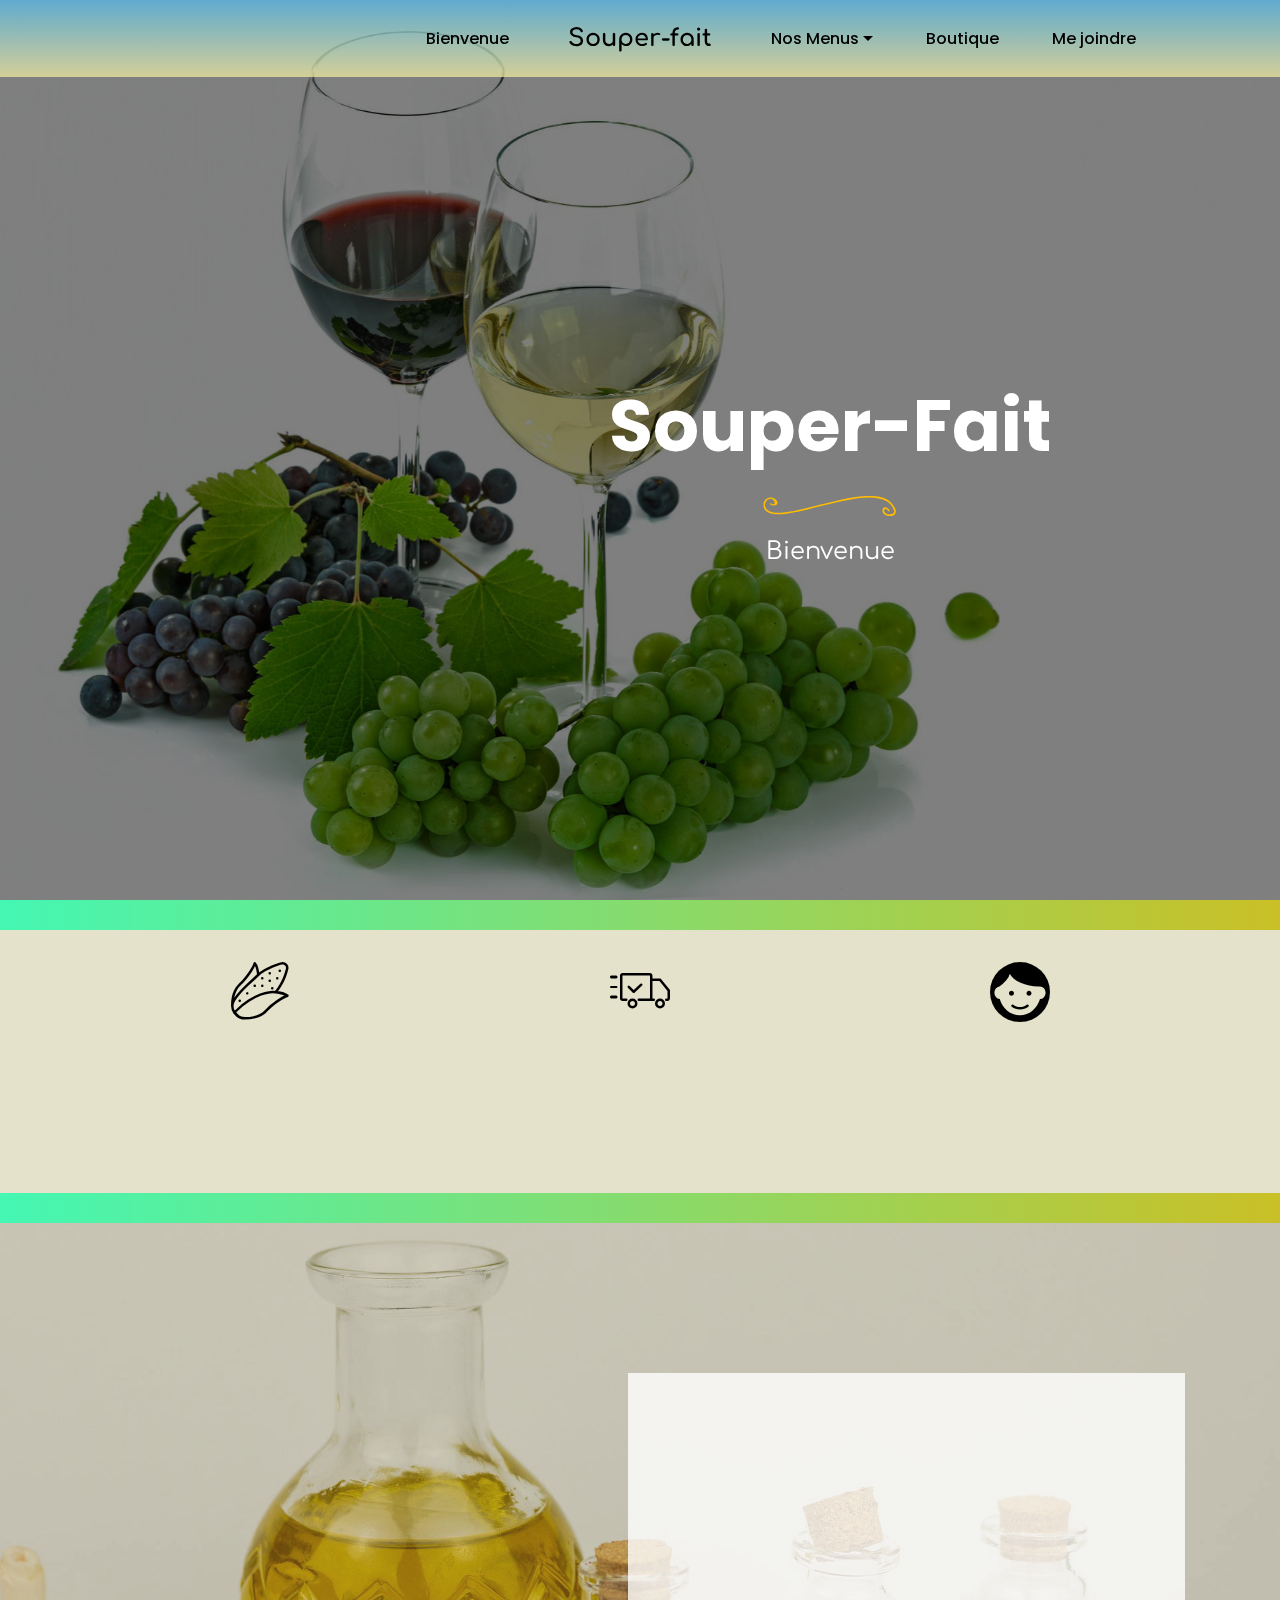
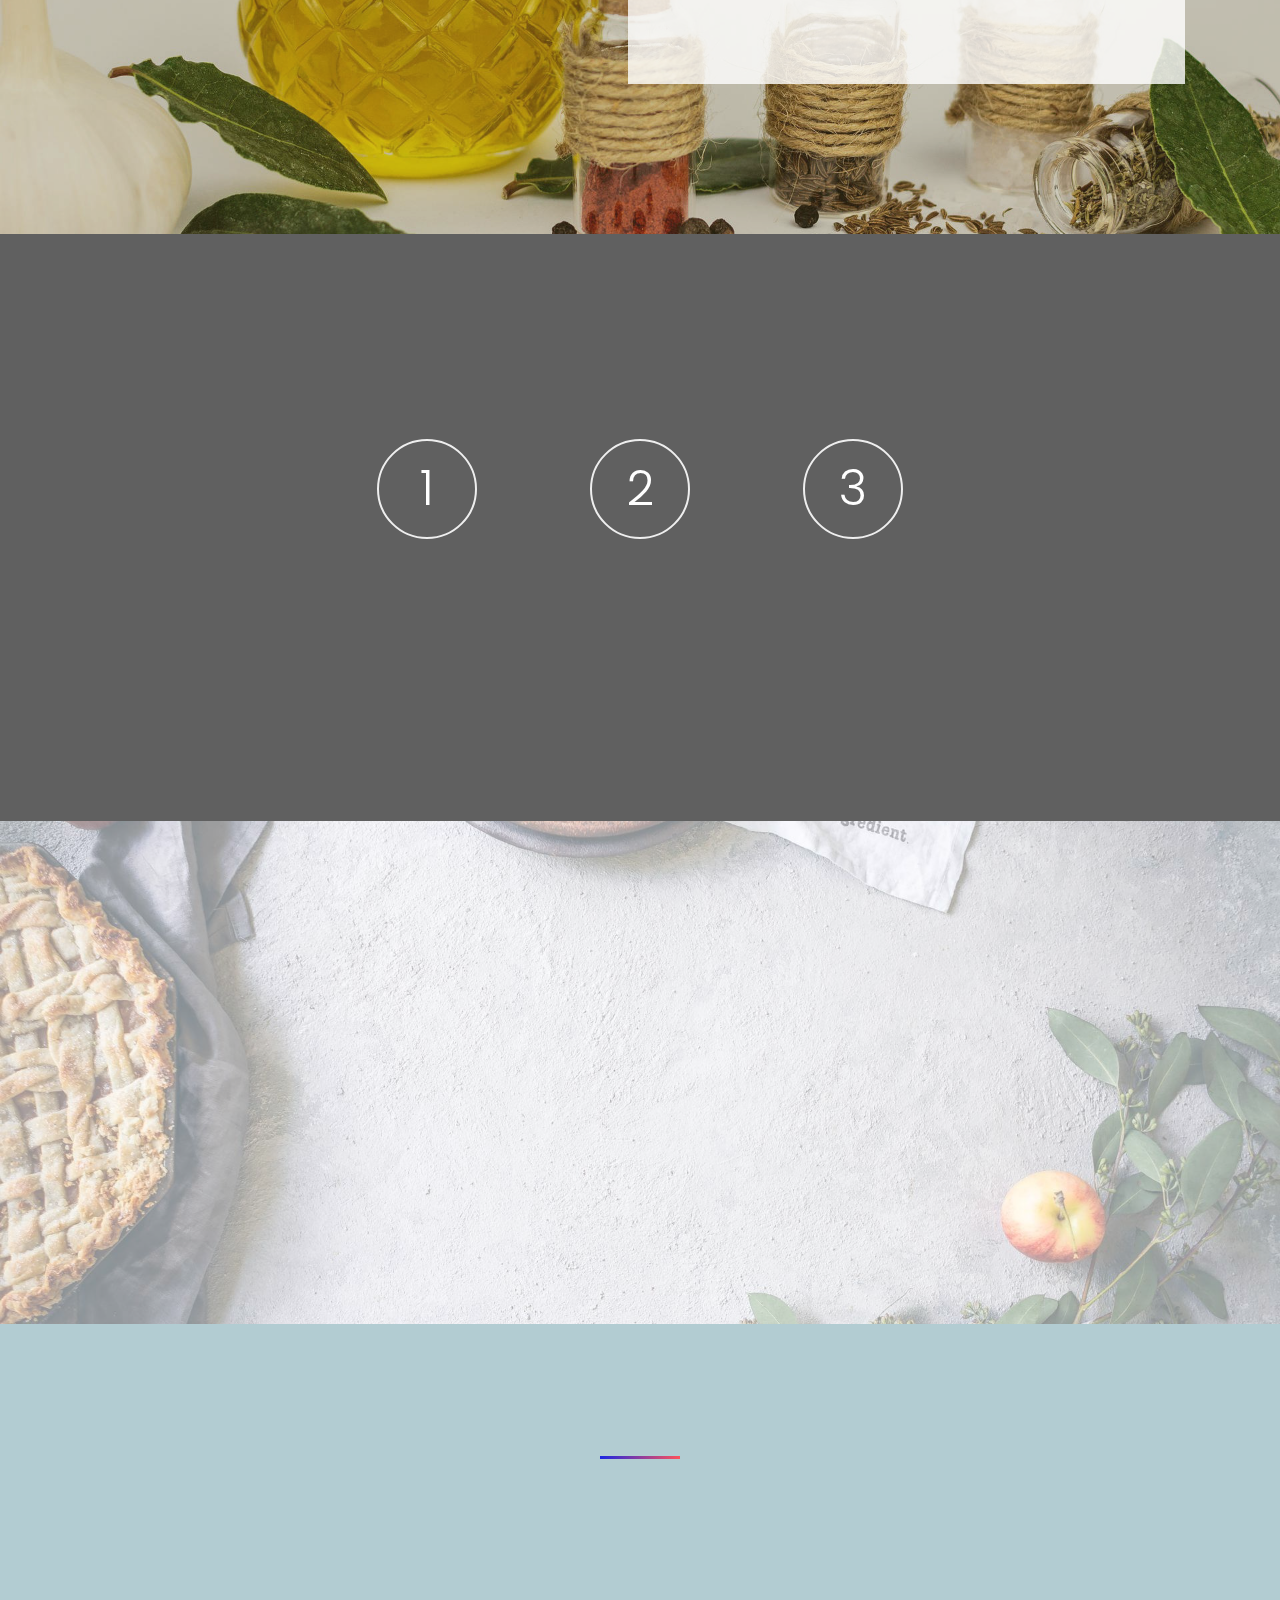
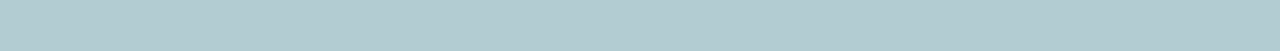
==== index.html @ 8069aaea "create github pages" ====
<!DOCTYPE html>
<html >
<head>
  <!-- Site made with Mobirise Website Builder v4.9.3, https://mobirise.com -->
  <meta charset="UTF-8">
  <meta http-equiv="X-UA-Compatible" content="IE=edge">
  <meta name="generator" content="Mobirise v4.9.3, mobirise.com">
  <meta name="viewport" content="width=device-width, initial-scale=1, minimum-scale=1">
  <link rel="shortcut icon" href="assets/images/mbr-216x144.jpg" type="image/x-icon">
  <meta name="description" content="">
  <title>Bienvenue</title>
  <link rel="stylesheet" href="assets/web/assets/mobirise-icons/mobirise-icons.css">
  <link rel="stylesheet" href="assets/bootstrap-material-design-font/css/material.css">
  <link rel="stylesheet" href="assets/icon54/style.css">
  <link rel="stylesheet" href="assets/soundcloud-plugin/style.css">
  <link rel="stylesheet" href="assets/bootstrap/css/bootstrap.min.css">
  <link rel="stylesheet" href="assets/bootstrap/css/bootstrap-grid.min.css">
  <link rel="stylesheet" href="assets/bootstrap/css/bootstrap-reboot.min.css">
  <link rel="stylesheet" href="assets/dropdown/css/style.css">
  <link rel="stylesheet" href="assets/socicon/css/styles.css">
  <link rel="stylesheet" href="assets/animatecss/animate.min.css">
  <link rel="stylesheet" href="assets/shopping-cart/minicart-theme.css">
  <link rel="stylesheet" href="assets/theme/css/style.css">
  <link rel="stylesheet" href="assets/mobirise/css/mbr-additional.css" type="text/css">
  
  
  
</head>
<body>
  <section class="menu popup-btn-cards cid-rhmNsy3rSv" once="menu" id="menu2-0">

    
    

    <nav class="navbar navbar-dropdown navbar-fixed-top navbar-expand-lg">
        <div class="mbr-overlay" style="opacity: 0.7;"></div>

      
      <div class="collapse navbar-collapse" id="navbarSupportedContent">
            
        <div class="left-menu">
          <ul class="navbar-nav nav-dropdown" data-app-modern-menu="true"><li class="nav-item">
                  <a class="nav-link link text-black display-4" href="index.html#header1-q">
                      Bienvenue</a>
              </li></ul>
        </div>

        <div class="brand-container">
          <div class="navbar-brand">
              
              <span class="navbar-caption-wrap"><a class="navbar-caption text-black display-5" href="https://mobirise.com">Souper-fait</a></span>
          </div>
        </div>

        <div class="right-menu">
          <ul class="navbar-nav nav-dropdown" data-app-modern-menu="true"><li class="nav-item dropdown open"><a class="nav-link link text-black dropdown-toggle display-4" href="page6.html#features15-1n" data-toggle="dropdown-submenu" aria-expanded="true">Nos Menus</a><div class="dropdown-menu"><a class="text-black dropdown-item display-4" href="page6.html#features15-1n">Menu de la semaine</a><a class="text-black dropdown-item display-4" href="page4.html#header9-23" aria-expanded="false">Boutique</a></div></li><li class="nav-item">
                <a class="nav-link link text-black display-4" href="page4.html#header9-23">
                    Boutique</a>
            </li>
            <li class="nav-item">
                <a class="nav-link link text-black display-4" href="mailto:wendy.venne@outlook.com">
                    Me joindre</a>
            </li></ul>
        </div>
      </div>

          <button class="navbar-toggler" type="button" data-toggle="collapse" data-target="#navbarSupportedContent" aria-controls="navbarNavAltMarkup" aria-expanded="false" aria-label="Toggle navigation">
            <div class="hamburger">
                <span></span>
                <span></span>
                <span></span>
                <span></span>
            </div>
          </button>
    </nav>
</section>

<section class="header1 cid-rhDJbeVRye mbr-fullscreen mbr-parallax-background" id="header1-q">

    

    <div class="mbr-overlay" style="opacity: 0.5; background-color: rgb(0, 0, 0);">
    </div>

    <div class="container">
        <div class="row">
            <div class="col-lg-8 col-md-10 ml-auto">
                    
                    <h1 class="mbr-section-title align-center mbr-bold mbr-fonts-style display-1">
                        <br>Souper-Fait</h1>
                    <div class="py-3 ornament align-center">
                        <svg xmlns="http://www.w3.org/2000/svg" viewBox="0 0 133 20" height="20" width="150" fill="#ffbc00">
                            <g><path d="M127.18,6.19C121-.05,109.94-.24,101.84.1,90.84.56,80,3.3,69.32,5.77c-8,1.86-16,3.63-24,5.72-9.21,2.41-18.6,4.72-28.14,5.19-4.1.2-8.48,0-12.16-2a6.6,6.6,0,0,1-2.7-9A5.46,5.46,0,0,1,7.07,2.77c4-.22,6.73,8.39-.08,4.58a.49.49,0,0,0-.49.84c4.88,3,10.8,0,5.4-4.91C7.6-.63.4,2.06,0,8-1,24,28.25,17,36.29,15.24,53.74,11.37,70.9,6.44,88.53,3.33c11.1-2,24.75-3.54,35.06,2.19a16,16,0,0,1,6.86,8.85c1.29,4.31-4.35,4.2-7,3.52-4.84-1.26-2.42-8,1.22-3,.61.83,2,0,1.4-.82-2.15-2.93-6.71-4.9-7.12.35s8.36,7.24,11.72,4.47C135,15.32,129.91,9,127.18,6.19Z"></path></g>
                        </svg>
                    </div>
                    <p class="mbr-text align-center pb-3 mbr-fonts-style display-5">
                       Bienvenue</p>
            </div>
        </div>
    </div>

    
</section>

<section class="mbr-section info1 cid-rhDXAIW4Sv" id="info1-w">

    

    

    <div class="container-fluid">
        <div class="media-container-row">
            <div class="title col-12 col-md-8">
                
                
                
            </div>
        </div>
    </div>
</section>

<section class="features7 cid-rhDJdiPBs1" id="features7-r">
    
    

    
    <div class="container">
        <div class="row justify-content-center">
            <div class="card p-3 col-sm-12 col-md-6 align-center col-lg-4">
                <div class="mx-4">
                    <div class="card-img pb-4">
                        <span class="mbr-iconfont icon54-v1-corn"></span>
                    </div>
                    <div class="card-box">
                        <h4 class="card-title mbr-fonts-style display-5">
                            CHOISISSEZ
                        </h4>
                        <p class="mbr-text mbr-fonts-style display-4">
                            Nous proposons différents plat. Choisissez celui qui vous plait et la date de livraison, et c’est parti!            
                        </p>
                    </div>
                </div>
            </div>

            <div class="card p-3 col-sm-12 col-md-6 align-center col-lg-4">
                <div class="mx-4">
                    <div class="card-img pb-4">
                        <span class="mbri-delivery mbr-iconfont"></span>
                    </div>
                    <div class="card-box">
                        <h4 class="card-title mbr-fonts-style display-5">
                            RECEVEZ
                        </h4>
                        <p class="mbr-text mbr-fonts-style display-7">
                           Nous vous livrons à domicile</p>
                    </div>
                </div>
            </div>

            <div class="card p-3 col-sm-12 col-md-6 align-center col-lg-4">
                <div class="mx-4">
                    <div class="card-img pb-4">
                        <span class="mbr-iconfont mdi-action-face-unlock"></span>
                    </div>
                    <div class="card-box">
                        <h4 class="card-title mbr-fonts-style display-5">
                            DÉGUSTEZ
                        </h4>
                        <p class="mbr-text mbr-fonts-style display-7">
                            Bonne appétie</p>
                    </div>
                </div>
            </div>

            

            

            
        </div>
    </div>
</section>

<section class="mbr-section info1 cid-rhDXvG4NIA" id="info1-t">

    

    

    <div class="container-fluid">
        <div class="media-container-row">
            <div class="title col-12 col-md-8">
                
                
                
            </div>
        </div>
    </div>
</section>

<section class="cid-rhDZ4qiJEJ" id="form2-11">

    

    <div class="mbr-overlay" style="opacity: 0.3; background-color: rgb(102, 88, 38);">
    </div>
    <div class="container-fluid text-center" data-stellar-background-ratio=".5">
      <div class="row">
        <div class="col-sm-12 col-md-12 col-lg-8 col-xl-7 my-col">
            <div class="form-container align-left">
              <h2 class="mbr-section-title mbr-fonts-style mbr-black display-2">Info Lettre</h2>
              <p class="mbr-text mbr-fonts-style pb-3 mbr-black display-7">
                  Lorem ipsum dolor sit amet, consectetur adipisicing elit.</p>
              <div class="media-container-column" data-form-type="formoid">
                  <div data-form-alert="" hidden="">Merci d'avoir rempli la demande</div>
                  <form class="form mbr-form" action="https://mobirise.com/" method="post" data-form-title="Mobirise Form"><input type="hidden" name="email" data-form-email="true" value="5vQhJA9oTPw17eI9S7VRVcy0OoAqpbyk9uQZIkOhWDDORq95zSBJ4nbM+NXxMGsXYO/D7e+rAFqAM3zHquA2nKL7hireBWQ/2WSa7AqAKyTLKrU0lv7JOBdtVuKOx2K4">
                      <div class="form-group">
                          <input type="email" class="form-control input-sm input-inverse special-form" name="email" required="" data-form-field="Email" placeholder="Courriel" id="email-form2-11">
                      </div>
                      <div class="mbr-section-btn input-group-btn"><button href="https://mobirise.com/" class="btn btn-info display-4" type="submit" role="button">S'abonner</button></div>
                  </form>
              </div>
            </div>
        </div>
      </div>
    </div>
</section>

<section class="features7 cid-rhmTX8zwAG mbr-parallax-background" id="features7-l">
    
    

    <div class="mbr-overlay" style="opacity: 0.7; background-color: rgb(35, 35, 35);">
    </div>
 <!--    <div mbr-class="{'container':cardsAmount<5,'container-fluid':cardsAmount>4}"> -->
    <div class="container-fluid">
        <h2 class="align-center mbr-fonts-style mbr-section-title display-2">
            À Propos</h2>
        
        <div class="row justify-content-center content-row pt-5">
            <div class="card p-3 col-md-6 col-lg-4 col-xl-2">
                <div class="card-img pb-5">
                    <div class="step">
                        <span class="mbr-fonts-style display-2">1</span>
                    </div>
                </div>
                <div class="card-box">
                    <h4 class="card-title mbr-fonts-style display-5">
                        Moi</h4>
                    <p class="mbr-text mbr-fonts-style display-7">
                        Lorem ipsum dolor sit amet, consectetur adipisicing elit.
                    </p>
                </div>
            </div>

            <div class="card p-3 col-md-6 col-lg-4 col-xl-2">
                <div class="card-img pb-5">
                    <div class="step">
                        <span class="mbr-fonts-style display-2">2</span>
                    </div>
                </div>
                <div class="card-box">
                    <h4 class="card-title mbr-fonts-style display-5">
                        Ma philosophie</h4>
                    <p class="mbr-text mbr-fonts-style display-7">
                        Lorem ipsum dolor sit amet, consectetur adipisicing elit.
                    </p>
                </div>
            </div>

            <div class="card p-3 col-md-6 col-lg-4 col-xl-2">
                <div class="card-img pb-5">
                    <div class="step">
                        <span class="mbr-fonts-style display-2">3</span>
                    </div>
                </div>
                <div class="card-box">
                    <h4 class="card-title mbr-fonts-style display-5">
                       Mes produits</h4>
                    <p class="mbr-text mbr-fonts-style display-7">
                        Lorem ipsum dolor sit amet, consectetur adipisicing elit.
                    </p>
                </div>
            </div>

            

            

            

        </div>
    </div>
</section>

<section class="cid-rhEjWlqjTv" id="footer2-17">

    

    <div class="mbr-overlay" style="opacity: 0.5; background-color: rgb(255, 255, 255);"></div>

    <div class="container">
        <div class="row content justify-content-center mbr-black">
            <div class="col-12 col-md-6 col-lg-4 first-column pb-3">
                <div class="address">
                    <h3 class="address-title mbr-fonts-style pb-2 display-5">
                        Address
                    </h3>
                    <p class="address-block mbr-fonts-style pb-3 display-7">
                        1234 rue du Gourmet<br>
                        Montréal AA 99999
                    </p>
                </div>
                <div class="contacts">
                    <h3 class="contacts-title mbr-fonts-style pb-2 display-5">
                        Contacts
                    </h3>
                    <p class="contacts-block mbr-fonts-style pb-3 display-7">
                        Courriel: info@souperfait.com<br>Téléphone: +1 (0) 000 0000 001<br><br></p>
                </div>
                <div class="social-list align-left">
                    <h3 class="follow-title mbr-fonts-style pb-2 display-5">
                        Nous suivres</h3>
                    <div class="soc-item">
                        <a href="https://twitter.com/mobirise" target="_blank">
                            <span class="socicon-twitter socicon mbr-iconfont mbr-iconfont-social"></span>
                        </a>
                    </div>
                    <div class="soc-item">
                        <a href="https://www.facebook.com/pages/Mobirise/1616226671953247" target="_blank">
                            <span class="socicon-facebook socicon mbr-iconfont mbr-iconfont-social"></span>
                        </a>
                    </div>
                    
                    
                    
                    
                </div>
            </div>
            <div class="form-block col-sm-12 col-md-5 col-lg-4">
                <h3 class="form-title pb-3 mbr-fonts-style display-5">
                    Contatez nous</h3>
                <div class="form-1" data-form-type="formoid">
                    <div data-form-alert="" hidden="">Merci d'avoir rempli notre formulaire</div>
                    <form class="mbr-form" action="https://mobirise.com/" method="post" data-form-title="My Mobirise Form"><input type="hidden" name="email" data-form-email="true" value="W4vhUaD+Qjo0xdTZvtcGi5gW75VaYR0gA70c6TWBU90AfQO3Cboe0yrRUzbn7Koq/vr4tOwEiBpOgsZvewAfKjmyUeii4dRdA2hxOpPJM4YIfyYHaMInE++Ccw1ccQcE">
                        <div class="input-wrap" data-for="name">
                            <input type="text" class="field display-7" name="name" placeholder="Nom" data-form-field="Name" required="" id="name-footer2-17">
                        </div>
                        <div class="input-wrap" data-for="email">
                            <input type="text" class="field display-7" name="email" placeholder="Courriel" data-form-field="E-mail" required="" id="email-footer2-17">
                        </div>
                        <div class="input-wrap" data-for="phone">
                            <input type="text" class="field display-7" name="phone" placeholder="Téléphone" data-form-field="Phone" id="phone-footer2-17">
                        </div>
                        <div class="form-group pb-2" data-for="message">
                            <textarea type="text" class="form-control display-7" name="message" placeholder="Message" rows="1" data-form-field="Message" id="message-footer2-17"></textarea>
                        </div>
                        <div class="btn-row">
                            <span class="input-group-btn"><button href="https://mobirise.com/" type="submit" class="btn btn-form btn-black-outline display-4">Envoyer</button></span>
                        </div>
                    </form>
                </div>
            </div>
        </div>
    </div>
</section>

<section class="cid-rhmNNA9vMD" id="info4-a">

    

    
    <div class="container-fluid">
        <div class="row justify-content-center">
            <div class="col-12 col-md-12">
                <h2 class="align-center mbr-fonts-style mbr-section-title display-2">
                    Payment accepté</h2>
                <div class="underline align-center">
                    <div class="line"></div>
                </div>
                
            </div>

            <div class="row justify-content-center col-12 col-md-12 col-lg-10 col-xl-8 pt-5">
                <ul class="list-inline align-center">
                    <li class="list-inline-item">
                        <img src="assets/images/visa.png" alt="Visa">
                    </li>
                    <li class="list-inline-item">
                        <img src="assets/images/master-card.png" alt="Master Card">
                    </li>
                    
                    <li class="list-inline-item">
                        <img src="assets/images/paypal.png" alt="Pay Pal" title="">
                    </li>
                    
                    
                    
                    
                    
                    
                    
                    
                    

                </ul>
            </div>
        </div>
    </div>
</section>


  <script src="assets/web/assets/jquery/jquery.min.js"></script>
  <script src="assets/popper/popper.min.js"></script>
  <script src="assets/bootstrap/js/bootstrap.min.js"></script>
  <script src="assets/dropdown/js/script.min.js"></script>
  <script src="assets/viewportchecker/jquery.viewportchecker.js"></script>
  <script src="assets/parallax/jarallax.min.js"></script>
  <script src="assets/smoothscroll/smooth-scroll.js"></script>
  <script src="assets/touchswipe/jquery.touch-swipe.min.js"></script>
        <script src="assets/theme/js/script.js"></script>
  <script src="assets/formoid/formoid.min.js"></script>
  
  
  <input name="animation" type="hidden">
  </body>
</html>
---- assets/web/assets/mobirise-icons/mobirise-icons.css ----
@font-face {
  font-family: 'MobiriseIcons';
  src:  url('mobirise-icons.eot?spat4u');
  src:  url('mobirise-icons.eot?spat4u#iefix') format('embedded-opentype'),
    url('mobirise-icons.ttf?spat4u') format('truetype'),
    url('mobirise-icons.woff?spat4u') format('woff'),
    url('mobirise-icons.svg?spat4u#MobiriseIcons') format('svg');
  font-weight: normal;
  font-style: normal;
}

[class^="mbri-"], [class*=" mbri-"] {
  /* use !important to prevent issues with browser extensions that change fonts */
  font-family: MobiriseIcons !important;
  speak: none;
  font-style: normal;
  font-weight: normal;
  font-variant: normal;
  text-transform: none;
  line-height: 1;

  /* Better Font Rendering =========== */
  -webkit-font-smoothing: antialiased;
  -moz-osx-font-smoothing: grayscale;
}

.mbri-add-submenu:before {
  content: "\e900";
}
.mbri-alert:before {
  content: "\e901";
}
.mbri-align-center:before {
  content: "\e902";
}
.mbri-align-justify:before {
  content: "\e903";
}
.mbri-align-left:before {
  content: "\e904";
}
.mbri-align-right:before {
  content: "\e905";
}
.mbri-android:before {
  content: "\e906";
}
.mbri-apple:before {
  content: "\e907";
}
.mbri-arrow-down:before {
  content: "\e908";
}
.mbri-arrow-next:before {
  content: "\e909";
}
.mbri-arrow-prev:before {
  content: "\e90a";
}
.mbri-arrow-up:before {
  content: "\e90b";
}
.mbri-bold:before {
  content: "\e90c";
}
.mbri-bookmark:before {
  content: "\e90d";
}
.mbri-bootstrap:before {
  content: "\e90e";
}
.mbri-briefcase:before {
  content: "\e90f";
}
.mbri-browse:before {
  content: "\e910";
}
.mbri-bulleted-list:before {
  content: "\e911";
}
.mbri-calendar:before {
  content: "\e912";
}
.mbri-camera:before {
  content: "\e913";
}
.mbri-cart-add:before {
  content: "\e914";
}
.mbri-cart-full:before {
  content: "\e915";
}
.mbri-cash:before {
  content: "\e916";
}
.mbri-change-style:before {
  content: "\e917";
}
.mbri-chat:before {
  content: "\e918";
}
.mbri-clock:before {
  content: "\e919";
}
.mbri-close:before {
  content: "\e91a";
}
.mbri-cloud:before {
  content: "\e91b";
}
.mbri-code:before {
  content: "\e91c";
}
.mbri-contact-form:before {
  content: "\e91d";
}
.mbri-credit-card:before {
  content: "\e91e";
}
.mbri-cursor-click:before {
  content: "\e91f";
}
.mbri-cust-feedback:before {
  content: "\e920";
}
.mbri-database:before {
  content: "\e921";
}
.mbri-delivery:before {
  content: "\e922";
}
.mbri-desktop:before {
  content: "\e923";
}
.mbri-devices:before {
  content: "\e924";
}
.mbri-down:before {
  content: "\e925";
}
.mbri-download:before {
  content: "\e989";
}
.mbri-drag-n-drop:before {
  content: "\e927";
}
.mbri-drag-n-drop2:before {
  content: "\e928";
}
.mbri-edit:before {
  content: "\e929";
}
.mbri-edit2:before {
  content: "\e92a";
}
.mbri-error:before {
  content: "\e92b";
}
.mbri-extension:before {
  content: "\e92c";
}
.mbri-features:before {
  content: "\e92d";
}
.mbri-file:before {
  content: "\e92e";
}
.mbri-flag:before {
  content: "\e92f";
}
.mbri-folder:before {
  content: "\e930";
}
.mbri-gift:before {
  content: "\e931";
}
.mbri-github:before {
  content: "\e932";
}
.mbri-globe:before {
  content: "\e933";
}
.mbri-globe-2:before {
  content: "\e934";
}
.mbri-growing-chart:before {
  content: "\e935";
}
.mbri-hearth:before {
  content: "\e936";
}
.mbri-help:before {
  content: "\e937";
}
.mbri-home:before {
  content: "\e938";
}
.mbri-hot-cup:before {
  content: "\e939";
}
.mbri-idea:before {
  content: "\e93a";
}
.mbri-image-gallery:before {
  content: "\e93b";
}
.mbri-image-slider:before {
  content: "\e93c";
}
.mbri-info:before {
  content: "\e93d";
}
.mbri-italic:before {
  content: "\e93e";
}
.mbri-key:before {
  content: "\e93f";
}
.mbri-laptop:before {
  content: "\e940";
}
.mbri-layers:before {
  content: "\e941";
}
.mbri-left-right:before {
  content: "\e942";
}
.mbri-left:before {
  content: "\e943";
}
.mbri-letter:before {
  content: "\e944";
}
.mbri-like:before {
  content: "\e945";
}
.mbri-link:before {
  content: "\e946";
}
.mbri-lock:before {
  content: "\e947";
}
.mbri-login:before {
  content: "\e948";
}
.mbri-logout:before {
  content: "\e949";
}
.mbri-magic-stick:before {
  content: "\e94a";
}
.mbri-map-pin:before {
  content: "\e94b";
}
.mbri-menu:before {
  content: "\e94c";
}
.mbri-mobile:before {
  content: "\e94d";
}
.mbri-mobile2:before {
  content: "\e94e";
}
.mbri-mobirise:before {
  content: "\e94f";
}
.mbri-more-horizontal:before {
  content: "\e950";
}
.mbri-more-vertical:before {
  content: "\e951";
}
.mbri-music:before {
  content: "\e952";
}
.mbri-new-file:before {
  content: "\e953";
}
.mbri-numbered-list:before {
  content: "\e954";
}
.mbri-opened-folder:before {
  content: "\e955";
}
.mbri-pages:before {
  content: "\e956";
}
.mbri-paper-plane:before {
  content: "\e957";
}
.mbri-paperclip:before {
  content: "\e958";
}
.mbri-photo:before {
  content: "\e959";
}
.mbri-photos:before {
  content: "\e95a";
}
.mbri-pin:before {
  content: "\e95b";
}
.mbri-play:before {
  content: "\e95c";
}
.mbri-plus:before {
  content: "\e95d";
}
.mbri-preview:before {
  content: "\e95e";
}
.mbri-print:before {
  content: "\e95f";
}
.mbri-protect:before {
  content: "\e960";
}
.mbri-question:before {
  content: "\e961";
}
.mbri-quote-left:before {
  content: "\e962";
}
.mbri-quote-right:before {
  content: "\e963";
}
.mbri-refresh:before {
  content: "\e964";
}
.mbri-responsive:before {
  content: "\e965";
}
.mbri-right:before {
  content: "\e966";
}
.mbri-rocket:before {
  content: "\e967";
}
.mbri-sad-face:before {
  content: "\e968";
}
.mbri-sale:before {
  content: "\e969";
}
.mbri-save:before {
  content: "\e96a";
}
.mbri-search:before {
  content: "\e96b";
}
.mbri-setting:before {
  content: "\e96c";
}
.mbri-setting2:before {
  content: "\e96d";
}
.mbri-setting3:before {
  content: "\e96e";
}
.mbri-share:before {
  content: "\e96f";
}
.mbri-shopping-bag:before {
  content: "\e970";
}
.mbri-shopping-basket:before {
  content: "\e971";
}
.mbri-shopping-cart:before {
  content: "\e972";
}
.mbri-sites:before {
  content: "\e973";
}
.mbri-smile-face:before {
  content: "\e974";
}
.mbri-speed:before {
  content: "\e975";
}
.mbri-star:before {
  content: "\e976";
}
.mbri-success:before {
  content: "\e977";
}
.mbri-sun:before {
  content: "\e978";
}
.mbri-sun2:before {
  content: "\e979";
}
.mbri-tablet:before {
  content: "\e97a";
}
.mbri-tablet-vertical:before {
  content: "\e97b";
}
.mbri-target:before {
  content: "\e97c";
}
.mbri-timer:before {
  content: "\e97d";
}
.mbri-to-ftp:before {
  content: "\e97e";
}
.mbri-to-local-drive:before {
  content: "\e97f";
}
.mbri-touch-swipe:before {
  content: "\e980";
}
.mbri-touch:before {
  content: "\e981";
}
.mbri-trash:before {
  content: "\e982";
}
.mbri-underline:before {
  content: "\e983";
}
.mbri-unlink:before {
  content: "\e984";
}
.mbri-unlock:before {
  content: "\e985";
}
.mbri-up-down:before {
  content: "\e986";
}
.mbri-up:before {
  content: "\e987";
}
.mbri-update:before {
  content: "\e988";
}
.mbri-upload:before {
 content: "\e926"; 
}
.mbri-user:before {
  content: "\e98a";
}
.mbri-user2:before {
  content: "\e98b";
}
.mbri-users:before {
  content: "\e98c";
}
.mbri-video:before {
  content: "\e98d";
}
.mbri-video-play:before {
  content: "\e98e";
}
.mbri-watch:before {
  content: "\e98f";
}
.mbri-website-theme:before {
  content: "\e990";
}
.mbri-wifi:before {
  content: "\e991";
}
.mbri-windows:before {
  content: "\e992";
}
.mbri-zoom-out:before {
  content: "\e993";
}
.mbri-redo:before {
  content: "\e994";
}
.mbri-undo:before {
  content: "\e995";
}
---- assets/bootstrap-material-design-font/css/material.css ----
@font-face {
  font-family: 'Material-Design-Icons';
  src: url('../fonts/Material-Design-Icons.eot?3ocs8m');
  src: url('../fonts/Material-Design-Icons.eot?#iefix3ocs8m') format('embedded-opentype'), url('../fonts/Material-Design-Icons.woff?3ocs8m') format('woff'), url('../fonts/Material-Design-Icons.ttf?3ocs8m') format('truetype'), url('../fonts/Material-Design-Icons.svg?3ocs8m#Material-Design-Icons') format('svg');
  font-weight: normal;
  font-style: normal;
}
[class^="mdi-"],
[class*="mdi-"] {
  speak: none;
  display: inline-block;
  font-style: normal;
  font-variant:normal;
  font-weight:normal;
/*  font-size:24px;*/
  line-height:1;
  font-family:'Material-Design-Icons' !important;
  text-rendering: auto;
  
  -webkit-font-smoothing: antialiased;
  -moz-osx-font-smoothing: grayscale;
  -webkit-transform: translate(0, 0);
      -ms-transform: translate(0, 0);
          transform: translate(0, 0);
}
[class^="mdi-"]:before,
[class*="mdi-"]:before {
  display: inline-block;
  speak: none;
  text-decoration: inherit;
}
[class^="mdi-"].pull-left,
[class*="mdi-"].pull-left {
  margin-right: .3em;
}
[class^="mdi-"].pull-right,
[class*="mdi-"].pull-right {
  margin-left: .3em;
}
[class^="mdi-"].mdi-lg:before,
[class*="mdi-"].mdi-lg:before,
[class^="mdi-"].mdi-lg:after,
[class*="mdi-"].mdi-lg:after {
  font-size: 1.33333333em;
  line-height: 0.75em;
  vertical-align: -15%;
}
[class^="mdi-"].mdi-2x:before,
[class*="mdi-"].mdi-2x:before,
[class^="mdi-"].mdi-2x:after,
[class*="mdi-"].mdi-2x:after {
  font-size: 2em;
}
[class^="mdi-"].mdi-3x:before,
[class*="mdi-"].mdi-3x:before,
[class^="mdi-"].mdi-3x:after,
[class*="mdi-"].mdi-3x:after {
  font-size: 3em;
}
[class^="mdi-"].mdi-4x:before,
[class*="mdi-"].mdi-4x:before,
[class^="mdi-"].mdi-4x:after,
[class*="mdi-"].mdi-4x:after {
  font-size: 4em;
}
[class^="mdi-"].mdi-5x:before,
[class*="mdi-"].mdi-5x:before,
[class^="mdi-"].mdi-5x:after,
[class*="mdi-"].mdi-5x:after {
  font-size: 5em;
}
[class^="mdi-device-signal-cellular-"]:after,
[class^="mdi-device-battery-"]:after,
[class^="mdi-device-battery-charging-"]:after,
[class^="mdi-device-signal-cellular-connected-no-internet-"]:after,
[class^="mdi-device-signal-wifi-"]:after,
[class^="mdi-device-signal-wifi-statusbar-not-connected"]:after,
.mdi-device-network-wifi:after {
  opacity: .3;
  position: absolute;
  left: 0;
  top: 0;
  z-index: 1;
  display: inline-block;
  speak: none;
  text-decoration: inherit;
}
[class^="mdi-device-signal-cellular-"]:after {
  content: "\e758";
}
[class^="mdi-device-battery-"]:after {
  content: "\e735";
}
[class^="mdi-device-battery-charging-"]:after {
  content: "\e733";
}
[class^="mdi-device-signal-cellular-connected-no-internet-"]:after {
  content: "\e75d";
}
[class^="mdi-device-signal-wifi-"]:after,
.mdi-device-network-wifi:after {
  content: "\e765";
}
[class^="mdi-device-signal-wifi-statusbasr-not-connected"]:after {
  content: "\e8f7";
}
.mdi-device-signal-cellular-off:after,
.mdi-device-signal-cellular-null:after,
.mdi-device-signal-cellular-no-sim:after,
.mdi-device-signal-wifi-off:after,
.mdi-device-signal-wifi-4-bar:after,
.mdi-device-signal-cellular-4-bar:after,
.mdi-device-battery-alert:after,
.mdi-device-signal-cellular-connected-no-internet-4-bar:after,
.mdi-device-battery-std:after,
.mdi-device-battery-full .mdi-device-battery-unknown:after {
  content: "";
}
.mdi-fw {
  width: 1.28571429em;
  text-align: center;
}
.mdi-ul {
  padding-left: 0;
  margin-left: 2.14285714em;
  list-style-type: none;
}
.mdi-ul > li {
  position: relative;
}
.mdi-li {
  position: absolute;
  left: -2.14285714em;
  width: 2.14285714em;
  top: 0.14285714em;
  text-align: center;
}
.mdi-li.mdi-lg {
  left: -1.85714286em;
}
.mdi-border {
  padding: .2em .25em .15em;
  border: solid 0.08em #eeeeee;
  border-radius: .1em;
}
.mdi-spin {
  -webkit-animation: mdi-spin 2s infinite linear;
  animation: mdi-spin 2s infinite linear;
  -webkit-transform-origin: 50% 50%;
  -ms-transform-origin: 50% 50%;
      transform-origin: 50% 50%;
}
.mdi-pulse {
  -webkit-animation: mdi-spin 1s steps(8) infinite;
  animation: mdi-spin 1s steps(8) infinite;
  -webkit-transform-origin: 50% 50%;
  -ms-transform-origin: 50% 50%;
      transform-origin: 50% 50%;
}
@-webkit-keyframes mdi-spin {
  0% {
    -webkit-transform: rotate(0deg);
    transform: rotate(0deg);
  }
  100% {
    -webkit-transform: rotate(359deg);
    transform: rotate(359deg);
  }
}
@keyframes mdi-spin {
  0% {
    -webkit-transform: rotate(0deg);
    transform: rotate(0deg);
  }
  100% {
    -webkit-transform: rotate(359deg);
    transform: rotate(359deg);
  }
}
.mdi-rotate-90 {
  filter: progid:DXImageTransform.Microsoft.BasicImage(rotation=1);
  -webkit-transform: rotate(90deg);
  -ms-transform: rotate(90deg);
  transform: rotate(90deg);
}
.mdi-rotate-180 {
  filter: progid:DXImageTransform.Microsoft.BasicImage(rotation=2);
  -webkit-transform: rotate(180deg);
  -ms-transform: rotate(180deg);
  transform: rotate(180deg);
}
.mdi-rotate-270 {
  filter: progid:DXImageTransform.Microsoft.BasicImage(rotation=3);
  -webkit-transform: rotate(270deg);
  -ms-transform: rotate(270deg);
  transform: rotate(270deg);
}
.mdi-flip-horizontal {
  filter: progid:DXImageTransform.Microsoft.BasicImage(rotation=0, mirror=1);
  -webkit-transform: scale(-1, 1);
  -ms-transform: scale(-1, 1);
  transform: scale(-1, 1);
}
.mdi-flip-vertical {
  filter: progid:DXImageTransform.Microsoft.BasicImage(rotation=2, mirror=1);
  -webkit-transform: scale(1, -1);
  -ms-transform: scale(1, -1);
  transform: scale(1, -1);
}
:root .mdi-rotate-90,
:root .mdi-rotate-180,
:root .mdi-rotate-270,
:root .mdi-flip-horizontal,
:root .mdi-flip-vertical {
  -webkit-filter: none;
          filter: none;
}
.mdi-stack {
  position: relative;
  display: inline-block;
  width: 2em;
  height: 2em;
  line-height: 2em;
  vertical-align: middle;
}
.mdi-stack-1x,
.mdi-stack-2x {
  position: absolute;
  left: 0;
  width: 100%;
  text-align: center;
}
.mdi-stack-1x {
  line-height: inherit;
}
.mdi-stack-2x {
  font-size: 2em;
}
.mdi-inverse {
  color: #ffffff;
}
/* Start Icons */
.mdi-action-3d-rotation:before {
  content: "\e600";
}
.mdi-action-accessibility:before {
  content: "\e601";
}
.mdi-action-account-balance-wallet:before {
  content: "\e602";
}
.mdi-action-account-balance:before {
  content: "\e603";
}
.mdi-action-account-box:before {
  content: "\e604";
}
.mdi-action-account-child:before {
  content: "\e605";
}
.mdi-action-account-circle:before {
  content: "\e606";
}
.mdi-action-add-shopping-cart:before {
  content: "\e607";
}
.mdi-action-alarm-add:before {
  content: "\e608";
}
.mdi-action-alarm-off:before {
  content: "\e609";
}
.mdi-action-alarm-on:before {
  content: "\e60a";
}
.mdi-action-alarm:before {
  content: "\e60b";
}
.mdi-action-android:before {
  content: "\e60c";
}
.mdi-action-announcement:before {
  content: "\e60d";
}
.mdi-action-aspect-ratio:before {
  content: "\e60e";
}
.mdi-action-assessment:before {
  content: "\e60f";
}
.mdi-action-assignment-ind:before {
  content: "\e610";
}
.mdi-action-assignment-late:before {
  content: "\e611";
}
.mdi-action-assignment-return:before {
  content: "\e612";
}
.mdi-action-assignment-returned:before {
  content: "\e613";
}
.mdi-action-assignment-turned-in:before {
  content: "\e614";
}
.mdi-action-assignment:before {
  content: "\e615";
}
.mdi-action-autorenew:before {
  content: "\e616";
}
.mdi-action-backup:before {
  content: "\e617";
}
.mdi-action-book:before {
  content: "\e618";
}
.mdi-action-bookmark-outline:before {
  content: "\e619";
}
.mdi-action-bookmark:before {
  content: "\e61a";
}
.mdi-action-bug-report:before {
  content: "\e61b";
}
.mdi-action-cached:before {
  content: "\e61c";
}
.mdi-action-check-circle:before {
  content: "\e61d";
}
.mdi-action-class:before {
  content: "\e61e";
}
.mdi-action-credit-card:before {
  content: "\e61f";
}
.mdi-action-dashboard:before {
  content: "\e620";
}
.mdi-action-delete:before {
  content: "\e621";
}
.mdi-action-description:before {
  content: "\e622";
}
.mdi-action-dns:before {
  content: "\e623";
}
.mdi-action-done-all:before {
  content: "\e624";
}
.mdi-action-done:before {
  content: "\e625";
}
.mdi-action-event:before {
  content: "\e626";
}
.mdi-action-exit-to-app:before {
  content: "\e627";
}
.mdi-action-explore:before {
  content: "\e628";
}
.mdi-action-extension:before {
  content: "\e629";
}
.mdi-action-face-unlock:before {
  content: "\e62a";
}
.mdi-action-favorite-outline:before {
  content: "\e62b";
}
.mdi-action-favorite:before {
  content: "\e62c";
}
.mdi-action-find-in-page:before {
  content: "\e62d";
}
.mdi-action-find-replace:before {
  content: "\e62e";
}
.mdi-action-flip-to-back:before {
  content: "\e62f";
}
.mdi-action-flip-to-front:before {
  content: "\e630";
}
.mdi-action-get-app:before {
  content: "\e631";
}
.mdi-action-grade:before {
  content: "\e632";
}
.mdi-action-group-work:before {
  content: "\e633";
}
.mdi-action-help:before {
  content: "\e634";
}
.mdi-action-highlight-remove:before {
  content: "\e635";
}
.mdi-action-history:before {
  content: "\e636";
}
.mdi-action-home:before {
  content: "\e637";
}
.mdi-action-https:before {
  content: "\e638";
}
.mdi-action-info-outline:before {
  content: "\e639";
}
.mdi-action-info:before {
  content: "\e63a";
}
.mdi-action-input:before {
  content: "\e63b";
}
.mdi-action-invert-colors:before {
  content: "\e63c";
}
.mdi-action-label-outline:before {
  content: "\e63d";
}
.mdi-action-label:before {
  content: "\e63e";
}
.mdi-action-language:before {
  content: "\e63f";
}
.mdi-action-launch:before {
  content: "\e640";
}
.mdi-action-list:before {
  content: "\e641";
}
.mdi-action-lock-open:before {
  content: "\e642";
}
.mdi-action-lock-outline:before {
  content: "\e643";
}
.mdi-action-lock:before {
  content: "\e644";
}
.mdi-action-loyalty:before {
  content: "\e645";
}
.mdi-action-markunread-mailbox:before {
  content: "\e646";
}
.mdi-action-note-add:before {
  content: "\e647";
}
.mdi-action-open-in-browser:before {
  content: "\e648";
}
.mdi-action-open-in-new:before {
  content: "\e649";
}
.mdi-action-open-with:before {
  content: "\e64a";
}
.mdi-action-pageview:before {
  content: "\e64b";
}
.mdi-action-payment:before {
  content: "\e64c";
}
.mdi-action-perm-camera-mic:before {
  content: "\e64d";
}
.mdi-action-perm-contact-cal:before {
  content: "\e64e";
}
.mdi-action-perm-data-setting:before {
  content: "\e64f";
}
.mdi-action-perm-device-info:before {
  content: "\e650";
}
.mdi-action-perm-identity:before {
  content: "\e651";
}
.mdi-action-perm-media:before {
  content: "\e652";
}
.mdi-action-perm-phone-msg:before {
  content: "\e653";
}
.mdi-action-perm-scan-wifi:before {
  content: "\e654";
}
.mdi-action-picture-in-picture:before {
  content: "\e655";
}
.mdi-action-polymer:before {
  content: "\e656";
}
.mdi-action-print:before {
  content: "\e657";
}
.mdi-action-query-builder:before {
  content: "\e658";
}
.mdi-action-question-answer:before {
  content: "\e659";
}
.mdi-action-receipt:before {
  content: "\e65a";
}
.mdi-action-redeem:before {
  content: "\e65b";
}
.mdi-action-reorder:before {
  content: "\e65c";
}
.mdi-action-report-problem:before {
  content: "\e65d";
}
.mdi-action-restore:before {
  content: "\e65e";
}
.mdi-action-room:before {
  content: "\e65f";
}
.mdi-action-schedule:before {
  content: "\e660";
}
.mdi-action-search:before {
  content: "\e661";
}
.mdi-action-settings-applications:before {
  content: "\e662";
}
.mdi-action-settings-backup-restore:before {
  content: "\e663";
}
.mdi-action-settings-bluetooth:before {
  content: "\e664";
}
.mdi-action-settings-cell:before {
  content: "\e665";
}
.mdi-action-settings-display:before {
  content: "\e666";
}
.mdi-action-settings-ethernet:before {
  content: "\e667";
}
.mdi-action-settings-input-antenna:before {
  content: "\e668";
}
.mdi-action-settings-input-component:before {
  content: "\e669";
}
.mdi-action-settings-input-composite:before {
  content: "\e66a";
}
.mdi-action-settings-input-hdmi:before {
  content: "\e66b";
}
.mdi-action-settings-input-svideo:before {
  content: "\e66c";
}
.mdi-action-settings-overscan:before {
  content: "\e66d";
}
.mdi-action-settings-phone:before {
  content: "\e66e";
}
.mdi-action-settings-power:before {
  content: "\e66f";
}
.mdi-action-settings-remote:before {
  content: "\e670";
}
.mdi-action-settings-voice:before {
  content: "\e671";
}
.mdi-action-settings:before {
  content: "\e672";
}
.mdi-action-shop-two:before {
  content: "\e673";
}
.mdi-action-shop:before {
  content: "\e674";
}
.mdi-action-shopping-basket:before {
  content: "\e675";
}
.mdi-action-shopping-cart:before {
  content: "\e676";
}
.mdi-action-speaker-notes:before {
  content: "\e677";
}
.mdi-action-spellcheck:before {
  content: "\e678";
}
.mdi-action-star-rate:before {
  content: "\e679";
}
.mdi-action-stars:before {
  content: "\e67a";
}
.mdi-action-store:before {
  content: "\e67b";
}
.mdi-action-subject:before {
  content: "\e67c";
}
.mdi-action-supervisor-account:before {
  content: "\e67d";
}
.mdi-action-swap-horiz:before {
  content: "\e67e";
}
.mdi-action-swap-vert-circle:before {
  content: "\e67f";
}
.mdi-action-swap-vert:before {
  content: "\e680";
}
.mdi-action-system-update-tv:before {
  content: "\e681";
}
.mdi-action-tab-unselected:before {
  content: "\e682";
}
.mdi-action-tab:before {
  content: "\e683";
}
.mdi-action-theaters:before {
  content: "\e684";
}
.mdi-action-thumb-down:before {
  content: "\e685";
}
.mdi-action-thumb-up:before {
  content: "\e686";
}
.mdi-action-thumbs-up-down:before {
  content: "\e687";
}
.mdi-action-toc:before {
  content: "\e688";
}
.mdi-action-today:before {
  content: "\e689";
}
.mdi-action-track-changes:before {
  content: "\e68a";
}
.mdi-action-translate:before {
  content: "\e68b";
}
.mdi-action-trending-down:before {
  content: "\e68c";
}
.mdi-action-trending-neutral:before {
  content: "\e68d";
}
.mdi-action-trending-up:before {
  content: "\e68e";
}
.mdi-action-turned-in-not:before {
  content: "\e68f";
}
.mdi-action-turned-in:before {
  content: "\e690";
}
.mdi-action-verified-user:before {
  content: "\e691";
}
.mdi-action-view-agenda:before {
  content: "\e692";
}
.mdi-action-view-array:before {
  content: "\e693";
}
.mdi-action-view-carousel:before {
  content: "\e694";
}
.mdi-action-view-column:before {
  content: "\e695";
}
.mdi-action-view-day:before {
  content: "\e696";
}
.mdi-action-view-headline:before {
  content: "\e697";
}
.mdi-action-view-list:before {
  content: "\e698";
}
.mdi-action-view-module:before {
  content: "\e699";
}
.mdi-action-view-quilt:before {
  content: "\e69a";
}
.mdi-action-view-stream:before {
  content: "\e69b";
}
.mdi-action-view-week:before {
  content: "\e69c";
}
.mdi-action-visibility-off:before {
  content: "\e69d";
}
.mdi-action-visibility:before {
  content: "\e69e";
}
.mdi-action-wallet-giftcard:before {
  content: "\e69f";
}
.mdi-action-wallet-membership:before {
  content: "\e6a0";
}
.mdi-action-wallet-travel:before {
  content: "\e6a1";
}
.mdi-action-work:before {
  content: "\e6a2";
}
.mdi-alert-error:before {
  content: "\e6a3";
}
.mdi-alert-warning:before {
  content: "\e6a4";
}
.mdi-av-album:before {
  content: "\e6a5";
}
.mdi-av-closed-caption:before {
  content: "\e6a6";
}
.mdi-av-equalizer:before {
  content: "\e6a7";
}
.mdi-av-explicit:before {
  content: "\e6a8";
}
.mdi-av-fast-forward:before {
  content: "\e6a9";
}
.mdi-av-fast-rewind:before {
  content: "\e6aa";
}
.mdi-av-games:before {
  content: "\e6ab";
}
.mdi-av-hearing:before {
  content: "\e6ac";
}
.mdi-av-high-quality:before {
  content: "\e6ad";
}
.mdi-av-loop:before {
  content: "\e6ae";
}
.mdi-av-mic-none:before {
  content: "\e6af";
}
.mdi-av-mic-off:before {
  content: "\e6b0";
}
.mdi-av-mic:before {
  content: "\e6b1";
}
.mdi-av-movie:before {
  content: "\e6b2";
}
.mdi-av-my-library-add:before {
  content: "\e6b3";
}
.mdi-av-my-library-books:before {
  content: "\e6b4";
}
.mdi-av-my-library-music:before {
  content: "\e6b5";
}
.mdi-av-new-releases:before {
  content: "\e6b6";
}
.mdi-av-not-interested:before {
  content: "\e6b7";
}
.mdi-av-pause-circle-fill:before {
  content: "\e6b8";
}
.mdi-av-pause-circle-outline:before {
  content: "\e6b9";
}
.mdi-av-pause:before {
  content: "\e6ba";
}
.mdi-av-play-arrow:before {
  content: "\e6bb";
}
.mdi-av-play-circle-fill:before {
  content: "\e6bc";
}
.mdi-av-play-circle-outline:before {
  content: "\e6bd";
}
.mdi-av-play-shopping-bag:before {
  content: "\e6be";
}
.mdi-av-playlist-add:before {
  content: "\e6bf";
}
.mdi-av-queue-music:before {
  content: "\e6c0";
}
.mdi-av-queue:before {
  content: "\e6c1";
}
.mdi-av-radio:before {
  content: "\e6c2";
}
.mdi-av-recent-actors:before {
  content: "\e6c3";
}
.mdi-av-repeat-one:before {
  content: "\e6c4";
}
.mdi-av-repeat:before {
  content: "\e6c5";
}
.mdi-av-replay:before {
  content: "\e6c6";
}
.mdi-av-shuffle:before {
  content: "\e6c7";
}
.mdi-av-skip-next:before {
  content: "\e6c8";
}
.mdi-av-skip-previous:before {
  content: "\e6c9";
}
.mdi-av-snooze:before {
  content: "\e6ca";
}
.mdi-av-stop:before {
  content: "\e6cb";
}
.mdi-av-subtitles:before {
  content: "\e6cc";
}
.mdi-av-surround-sound:before {
  content: "\e6cd";
}
.mdi-av-timer:before {
  content: "\e6ce";
}
.mdi-av-video-collection:before {
  content: "\e6cf";
}
.mdi-av-videocam-off:before {
  content: "\e6d0";
}
.mdi-av-videocam:before {
  content: "\e6d1";
}
.mdi-av-volume-down:before {
  content: "\e6d2";
}
.mdi-av-volume-mute:before {
  content: "\e6d3";
}
.mdi-av-volume-off:before {
  content: "\e6d4";
}
.mdi-av-volume-up:before {
  content: "\e6d5";
}
.mdi-av-web:before {
  content: "\e6d6";
}
.mdi-communication-business:before {
  content: "\e6d7";
}
.mdi-communication-call-end:before {
  content: "\e6d8";
}
.mdi-communication-call-made:before {
  content: "\e6d9";
}
.mdi-communication-call-merge:before {
  content: "\e6da";
}
.mdi-communication-call-missed:before {
  content: "\e6db";
}
.mdi-communication-call-received:before {
  content: "\e6dc";
}
.mdi-communication-call-split:before {
  content: "\e6dd";
}
.mdi-communication-call:before {
  content: "\e6de";
}
.mdi-communication-chat:before {
  content: "\e6df";
}
.mdi-communication-clear-all:before {
  content: "\e6e0";
}
.mdi-communication-comment:before {
  content: "\e6e1";
}
.mdi-communication-contacts:before {
  content: "\e6e2";
}
.mdi-communication-dialer-sip:before {
  content: "\e6e3";
}
.mdi-communication-dialpad:before {
  content: "\e6e4";
}
.mdi-communication-dnd-on:before {
  content: "\e6e5";
}
.mdi-communication-email:before {
  content: "\e6e6";
}
.mdi-communication-forum:before {
  content: "\e6e7";
}
.mdi-communication-import-export:before {
  content: "\e6e8";
}
.mdi-communication-invert-colors-off:before {
  content: "\e6e9";
}
.mdi-communication-invert-colors-on:before {
  content: "\e6ea";
}
.mdi-communication-live-help:before {
  content: "\e6eb";
}
.mdi-communication-location-off:before {
  content: "\e6ec";
}
.mdi-communication-location-on:before {
  content: "\e6ed";
}
.mdi-communication-message:before {
  content: "\e6ee";
}
.mdi-communication-messenger:before {
  content: "\e6ef";
}
.mdi-communication-no-sim:before {
  content: "\e6f0";
}
.mdi-communication-phone:before {
  content: "\e6f1";
}
.mdi-communication-portable-wifi-off:before {
  content: "\e6f2";
}
.mdi-communication-quick-contacts-dialer:before {
  content: "\e6f3";
}
.mdi-communication-quick-contacts-mail:before {
  content: "\e6f4";
}
.mdi-communication-ring-volume:before {
  content: "\e6f5";
}
.mdi-communication-stay-current-landscape:before {
  content: "\e6f6";
}
.mdi-communication-stay-current-portrait:before {
  content: "\e6f7";
}
.mdi-communication-stay-primary-landscape:before {
  content: "\e6f8";
}
.mdi-communication-stay-primary-portrait:before {
  content: "\e6f9";
}
.mdi-communication-swap-calls:before {
  content: "\e6fa";
}
.mdi-communication-textsms:before {
  content: "\e6fb";
}
.mdi-communication-voicemail:before {
  content: "\e6fc";
}
.mdi-communication-vpn-key:before {
  content: "\e6fd";
}
.mdi-content-add-box:before {
  content: "\e6fe";
}
.mdi-content-add-circle-outline:before {
  content: "\e6ff";
}
.mdi-content-add-circle:before {
  content: "\e700";
}
.mdi-content-add:before {
  content: "\e701";
}
.mdi-content-archive:before {
  content: "\e702";
}
.mdi-content-backspace:before {
  content: "\e703";
}
.mdi-content-block:before {
  content: "\e704";
}
.mdi-content-clear:before {
  content: "\e705";
}
.mdi-content-content-copy:before {
  content: "\e706";
}
.mdi-content-content-cut:before {
  content: "\e707";
}
.mdi-content-content-paste:before {
  content: "\e708";
}
.mdi-content-create:before {
  content: "\e709";
}
.mdi-content-drafts:before {
  content: "\e70a";
}
.mdi-content-filter-list:before {
  content: "\e70b";
}
.mdi-content-flag:before {
  content: "\e70c";
}
.mdi-content-forward:before {
  content: "\e70d";
}
.mdi-content-gesture:before {
  content: "\e70e";
}
.mdi-content-inbox:before {
  content: "\e70f";
}
.mdi-content-link:before {
  content: "\e710";
}
.mdi-content-mail:before {
  content: "\e711";
}
.mdi-content-markunread:before {
  content: "\e712";
}
.mdi-content-redo:before {
  content: "\e713";
}
.mdi-content-remove-circle-outline:before {
  content: "\e714";
}
.mdi-content-remove-circle:before {
  content: "\e715";
}
.mdi-content-remove:before {
  content: "\e716";
}
.mdi-content-reply-all:before {
  content: "\e717";
}
.mdi-content-reply:before {
  content: "\e718";
}
.mdi-content-report:before {
  content: "\e719";
}
.mdi-content-save:before {
  content: "\e71a";
}
.mdi-content-select-all:before {
  content: "\e71b";
}
.mdi-content-send:before {
  content: "\e71c";
}
.mdi-content-sort:before {
  content: "\e71d";
}
.mdi-content-text-format:before {
  content: "\e71e";
}
.mdi-content-undo:before {
  content: "\e71f";
}
.mdi-editor-attach-file:before {
  content: "\e776";
}
.mdi-editor-attach-money:before {
  content: "\e777";
}
.mdi-editor-border-all:before {
  content: "\e778";
}
.mdi-editor-border-bottom:before {
  content: "\e779";
}
.mdi-editor-border-clear:before {
  content: "\e77a";
}
.mdi-editor-border-color:before {
  content: "\e77b";
}
.mdi-editor-border-horizontal:before {
  content: "\e77c";
}
.mdi-editor-border-inner:before {
  content: "\e77d";
}
.mdi-editor-border-left:before {
  content: "\e77e";
}
.mdi-editor-border-outer:before {
  content: "\e77f";
}
.mdi-editor-border-right:before {
  content: "\e780";
}
.mdi-editor-border-style:before {
  content: "\e781";
}
.mdi-editor-border-top:before {
  content: "\e782";
}
.mdi-editor-border-vertical:before {
  content: "\e783";
}
.mdi-editor-format-align-center:before {
  content: "\e784";
}
.mdi-editor-format-align-justify:before {
  content: "\e785";
}
.mdi-editor-format-align-left:before {
  content: "\e786";
}
.mdi-editor-format-align-right:before {
  content: "\e787";
}
.mdi-editor-format-bold:before {
  content: "\e788";
}
.mdi-editor-format-clear:before {
  content: "\e789";
}
.mdi-editor-format-color-fill:before {
  content: "\e78a";
}
.mdi-editor-format-color-reset:before {
  content: "\e78b";
}
.mdi-editor-format-color-text:before {
  content: "\e78c";
}
.mdi-editor-format-indent-decrease:before {
  content: "\e78d";
}
.mdi-editor-format-indent-increase:before {
  content: "\e78e";
}
.mdi-editor-format-italic:before {
  content: "\e78f";
}
.mdi-editor-format-line-spacing:before {
  content: "\e790";
}
.mdi-editor-format-list-bulleted:before {
  content: "\e791";
}
.mdi-editor-format-list-numbered:before {
  content: "\e792";
}
.mdi-editor-format-paint:before {
  content: "\e793";
}
.mdi-editor-format-quote:before {
  content: "\e794";
}
.mdi-editor-format-size:before {
  content: "\e795";
}
.mdi-editor-format-strikethrough:before {
  content: "\e796";
}
.mdi-editor-format-textdirection-l-to-r:before {
  content: "\e797";
}
.mdi-editor-format-textdirection-r-to-l:before {
  content: "\e798";
}
.mdi-editor-format-underline:before {
  content: "\e799";
}
.mdi-editor-functions:before {
  content: "\e79a";
}
.mdi-editor-insert-chart:before {
  content: "\e79b";
}
.mdi-editor-insert-comment:before {
  content: "\e79c";
}
.mdi-editor-insert-drive-file:before {
  content: "\e79d";
}
.mdi-editor-insert-emoticon:before {
  content: "\e79e";
}
.mdi-editor-insert-invitation:before {
  content: "\e79f";
}
.mdi-editor-insert-link:before {
  content: "\e7a0";
}
.mdi-editor-insert-photo:before {
  content: "\e7a1";
}
.mdi-editor-merge-type:before {
  content: "\e7a2";
}
.mdi-editor-mode-comment:before {
  content: "\e7a3";
}
.mdi-editor-mode-edit:before {
  content: "\e7a4";
}
.mdi-editor-publish:before {
  content: "\e7a5";
}
.mdi-editor-vertical-align-bottom:before {
  content: "\e7a6";
}
.mdi-editor-vertical-align-center:before {
  content: "\e7a7";
}
.mdi-editor-vertical-align-top:before {
  content: "\e7a8";
}
.mdi-editor-wrap-text:before {
  content: "\e7a9";
}
.mdi-file-attachment:before {
  content: "\e7aa";
}
.mdi-file-cloud-circle:before {
  content: "\e7ab";
}
.mdi-file-cloud-done:before {
  content: "\e7ac";
}
.mdi-file-cloud-download:before {
  content: "\e7ad";
}
.mdi-file-cloud-off:before {
  content: "\e7ae";
}
.mdi-file-cloud-queue:before {
  content: "\e7af";
}
.mdi-file-cloud-upload:before {
  content: "\e7b0";
}
.mdi-file-cloud:before {
  content: "\e7b1";
}
.mdi-file-file-download:before {
  content: "\e7b2";
}
.mdi-file-file-upload:before {
  content: "\e7b3";
}
.mdi-file-folder-open:before {
  content: "\e7b4";
}
.mdi-file-folder-shared:before {
  content: "\e7b5";
}
.mdi-file-folder:before {
  content: "\e7b6";
}
.mdi-device-access-alarm:before {
  content: "\e720";
}
.mdi-device-access-alarms:before {
  content: "\e721";
}
.mdi-device-access-time:before {
  content: "\e722";
}
.mdi-device-add-alarm:before {
  content: "\e723";
}
.mdi-device-airplanemode-off:before {
  content: "\e724";
}
.mdi-device-airplanemode-on:before {
  content: "\e725";
}
.mdi-device-battery-20:before {
  content: "\e726";
}
.mdi-device-battery-30:before {
  content: "\e727";
}
.mdi-device-battery-50:before {
  content: "\e728";
}
.mdi-device-battery-60:before {
  content: "\e729";
}
.mdi-device-battery-80:before {
  content: "\e72a";
}
.mdi-device-battery-90:before {
  content: "\e72b";
}
.mdi-device-battery-alert:before {
  content: "\e72c";
}
.mdi-device-battery-charging-20:before {
  content: "\e72d";
}
.mdi-device-battery-charging-30:before {
  content: "\e72e";
}
.mdi-device-battery-charging-50:before {
  content: "\e72f";
}
.mdi-device-battery-charging-60:before {
  content: "\e730";
}
.mdi-device-battery-charging-80:before {
  content: "\e731";
}
.mdi-device-battery-charging-90:before {
  content: "\e732";
}
.mdi-device-battery-charging-full:before {
  content: "\e733";
}
.mdi-device-battery-full:before {
  content: "\e734";
}
.mdi-device-battery-std:before {
  content: "\e735";
}
.mdi-device-battery-unknown:before {
  content: "\e736";
}
.mdi-device-bluetooth-connected:before {
  content: "\e737";
}
.mdi-device-bluetooth-disabled:before {
  content: "\e738";
}
.mdi-device-bluetooth-searching:before {
  content: "\e739";
}
.mdi-device-bluetooth:before {
  content: "\e73a";
}
.mdi-device-brightness-auto:before {
  content: "\e73b";
}
.mdi-device-brightness-high:before {
  content: "\e73c";
}
.mdi-device-brightness-low:before {
  content: "\e73d";
}
.mdi-device-brightness-medium:before {
  content: "\e73e";
}
.mdi-device-data-usage:before {
  content: "\e73f";
}
.mdi-device-developer-mode:before {
  content: "\e740";
}
.mdi-device-devices:before {
  content: "\e741";
}
.mdi-device-dvr:before {
  content: "\e742";
}
.mdi-device-gps-fixed:before {
  content: "\e743";
}
.mdi-device-gps-not-fixed:before {
  content: "\e744";
}
.mdi-device-gps-off:before {
  content: "\e745";
}
.mdi-device-location-disabled:before {
  content: "\e746";
}
.mdi-device-location-searching:before {
  content: "\e747";
}
.mdi-device-multitrack-audio:before {
  content: "\e748";
}
.mdi-device-network-cell:before {
  content: "\e749";
}
.mdi-device-network-wifi:before {
  content: "\e74a";
}
.mdi-device-nfc:before {
  content: "\e74b";
}
.mdi-device-now-wallpaper:before {
  content: "\e74c";
}
.mdi-device-now-widgets:before {
  content: "\e74d";
}
.mdi-device-screen-lock-landscape:before {
  content: "\e74e";
}
.mdi-device-screen-lock-portrait:before {
  content: "\e74f";
}
.mdi-device-screen-lock-rotation:before {
  content: "\e750";
}
.mdi-device-screen-rotation:before {
  content: "\e751";
}
.mdi-device-sd-storage:before {
  content: "\e752";
}
.mdi-device-settings-system-daydream:before {
  content: "\e753";
}
.mdi-device-signal-cellular-0-bar:before {
  content: "\e754";
}
.mdi-device-signal-cellular-1-bar:before {
  content: "\e755";
}
.mdi-device-signal-cellular-2-bar:before {
  content: "\e756";
}
.mdi-device-signal-cellular-3-bar:before {
  content: "\e757";
}
.mdi-device-signal-cellular-4-bar:before {
  content: "\e758";
}
.mdi-signal-wifi-statusbar-connected-no-internet-after:before {
  content: "\e8f6";
}
.mdi-device-signal-cellular-connected-no-internet-0-bar:before {
  content: "\e759";
}
.mdi-device-signal-cellular-connected-no-internet-1-bar:before {
  content: "\e75a";
}
.mdi-device-signal-cellular-connected-no-internet-2-bar:before {
  content: "\e75b";
}
.mdi-device-signal-cellular-connected-no-internet-3-bar:before {
  content: "\e75c";
}
.mdi-device-signal-cellular-connected-no-internet-4-bar:before {
  content: "\e75d";
}
.mdi-device-signal-cellular-no-sim:before {
  content: "\e75e";
}
.mdi-device-signal-cellular-null:before {
  content: "\e75f";
}
.mdi-device-signal-cellular-off:before {
  content: "\e760";
}
.mdi-device-signal-wifi-0-bar:before {
  content: "\e761";
}
.mdi-device-signal-wifi-1-bar:before {
  content: "\e762";
}
.mdi-device-signal-wifi-2-bar:before {
  content: "\e763";
}
.mdi-device-signal-wifi-3-bar:before {
  content: "\e764";
}
.mdi-device-signal-wifi-4-bar:before {
  content: "\e765";
}
.mdi-device-signal-wifi-off:before {
  content: "\e766";
}
.mdi-device-signal-wifi-statusbar-1-bar:before {
  content: "\e767";
}
.mdi-device-signal-wifi-statusbar-2-bar:before {
  content: "\e768";
}
.mdi-device-signal-wifi-statusbar-3-bar:before {
  content: "\e769";
}
.mdi-device-signal-wifi-statusbar-4-bar:before {
  content: "\e76a";
}
.mdi-device-signal-wifi-statusbar-connected-no-internet-:before {
  content: "\e76b";
}
.mdi-device-signal-wifi-statusbar-connected-no-internet:before {
  content: "\e76f";
}
.mdi-device-signal-wifi-statusbar-connected-no-internet-2:before {
  content: "\e76c";
}
.mdi-device-signal-wifi-statusbar-connected-no-internet-3:before {
  content: "\e76d";
}
.mdi-device-signal-wifi-statusbar-connected-no-internet-4:before {
  content: "\e76e";
}
.mdi-signal-wifi-statusbar-not-connected-after:before {
  content: "\e8f7";
}
.mdi-device-signal-wifi-statusbar-not-connected:before {
  content: "\e770";
}
.mdi-device-signal-wifi-statusbar-null:before {
  content: "\e771";
}
.mdi-device-storage:before {
  content: "\e772";
}
.mdi-device-usb:before {
  content: "\e773";
}
.mdi-device-wifi-lock:before {
  content: "\e774";
}
.mdi-device-wifi-tethering:before {
  content: "\e775";
}
.mdi-hardware-cast-connected:before {
  content: "\e7b7";
}
.mdi-hardware-cast:before {
  content: "\e7b8";
}
.mdi-hardware-computer:before {
  content: "\e7b9";
}
.mdi-hardware-desktop-mac:before {
  content: "\e7ba";
}
.mdi-hardware-desktop-windows:before {
  content: "\e7bb";
}
.mdi-hardware-dock:before {
  content: "\e7bc";
}
.mdi-hardware-gamepad:before {
  content: "\e7bd";
}
.mdi-hardware-headset-mic:before {
  content: "\e7be";
}
.mdi-hardware-headset:before {
  content: "\e7bf";
}
.mdi-hardware-keyboard-alt:before {
  content: "\e7c0";
}
.mdi-hardware-keyboard-arrow-down:before {
  content: "\e7c1";
}
.mdi-hardware-keyboard-arrow-left:before {
  content: "\e7c2";
}
.mdi-hardware-keyboard-arrow-right:before {
  content: "\e7c3";
}
.mdi-hardware-keyboard-arrow-up:before {
  content: "\e7c4";
}
.mdi-hardware-keyboard-backspace:before {
  content: "\e7c5";
}
.mdi-hardware-keyboard-capslock:before {
  content: "\e7c6";
}
.mdi-hardware-keyboard-control:before {
  content: "\e7c7";
}
.mdi-hardware-keyboard-hide:before {
  content: "\e7c8";
}
.mdi-hardware-keyboard-return:before {
  content: "\e7c9";
}
.mdi-hardware-keyboard-tab:before {
  content: "\e7ca";
}
.mdi-hardware-keyboard-voice:before {
  content: "\e7cb";
}
.mdi-hardware-keyboard:before {
  content: "\e7cc";
}
.mdi-hardware-laptop-chromebook:before {
  content: "\e7cd";
}
.mdi-hardware-laptop-mac:before {
  content: "\e7ce";
}
.mdi-hardware-laptop-windows:before {
  content: "\e7cf";
}
.mdi-hardware-laptop:before {
  content: "\e7d0";
}
.mdi-hardware-memory:before {
  content: "\e7d1";
}
.mdi-hardware-mouse:before {
  content: "\e7d2";
}
.mdi-hardware-phone-android:before {
  content: "\e7d3";
}
.mdi-hardware-phone-iphone:before {
  content: "\e7d4";
}
.mdi-hardware-phonelink-off:before {
  content: "\e7d5";
}
.mdi-hardware-phonelink:before {
  content: "\e7d6";
}
.mdi-hardware-security:before {
  content: "\e7d7";
}
.mdi-hardware-sim-card:before {
  content: "\e7d8";
}
.mdi-hardware-smartphone:before {
  content: "\e7d9";
}
.mdi-hardware-speaker:before {
  content: "\e7da";
}
.mdi-hardware-tablet-android:before {
  content: "\e7db";
}
.mdi-hardware-tablet-mac:before {
  content: "\e7dc";
}
.mdi-hardware-tablet:before {
  content: "\e7dd";
}
.mdi-hardware-tv:before {
  content: "\e7de";
}
.mdi-hardware-watch:before {
  content: "\e7df";
}
.mdi-image-add-to-photos:before {
  content: "\e7e0";
}
.mdi-image-adjust:before {
  content: "\e7e1";
}
.mdi-image-assistant-photo:before {
  content: "\e7e2";
}
.mdi-image-audiotrack:before {
  content: "\e7e3";
}
.mdi-image-blur-circular:before {
  content: "\e7e4";
}
.mdi-image-blur-linear:before {
  content: "\e7e5";
}
.mdi-image-blur-off:before {
  content: "\e7e6";
}
.mdi-image-blur-on:before {
  content: "\e7e7";
}
.mdi-image-brightness-1:before {
  content: "\e7e8";
}
.mdi-image-brightness-2:before {
  content: "\e7e9";
}
.mdi-image-brightness-3:before {
  content: "\e7ea";
}
.mdi-image-brightness-4:before {
  content: "\e7eb";
}
.mdi-image-brightness-5:before {
  content: "\e7ec";
}
.mdi-image-brightness-6:before {
  content: "\e7ed";
}
.mdi-image-brightness-7:before {
  content: "\e7ee";
}
.mdi-image-brush:before {
  content: "\e7ef";
}
.mdi-image-camera-alt:before {
  content: "\e7f0";
}
.mdi-image-camera-front:before {
  content: "\e7f1";
}
.mdi-image-camera-rear:before {
  content: "\e7f2";
}
.mdi-image-camera-roll:before {
  content: "\e7f3";
}
.mdi-image-camera:before {
  content: "\e7f4";
}
.mdi-image-center-focus-strong:before {
  content: "\e7f5";
}
.mdi-image-center-focus-weak:before {
  content: "\e7f6";
}
.mdi-image-collections:before {
  content: "\e7f7";
}
.mdi-image-color-lens:before {
  content: "\e7f8";
}
.mdi-image-colorize:before {
  content: "\e7f9";
}
.mdi-image-compare:before {
  content: "\e7fa";
}
.mdi-image-control-point-duplicate:before {
  content: "\e7fb";
}
.mdi-image-control-point:before {
  content: "\e7fc";
}
.mdi-image-crop-3-2:before {
  content: "\e7fd";
}
.mdi-image-crop-5-4:before {
  content: "\e7fe";
}
.mdi-image-crop-7-5:before {
  content: "\e7ff";
}
.mdi-image-crop-16-9:before {
  content: "\e800";
}
.mdi-image-crop-din:before {
  content: "\e801";
}
.mdi-image-crop-free:before {
  content: "\e802";
}
.mdi-image-crop-landscape:before {
  content: "\e803";
}
.mdi-image-crop-original:before {
  content: "\e804";
}
.mdi-image-crop-portrait:before {
  content: "\e805";
}
.mdi-image-crop-square:before {
  content: "\e806";
}
.mdi-image-crop:before {
  content: "\e807";
}
.mdi-image-dehaze:before {
  content: "\e808";
}
.mdi-image-details:before {
  content: "\e809";
}
.mdi-image-edit:before {
  content: "\e80a";
}
.mdi-image-exposure-minus-1:before {
  content: "\e80b";
}
.mdi-image-exposure-minus-2:before {
  content: "\e80c";
}
.mdi-image-exposure-plus-1:before {
  content: "\e80d";
}
.mdi-image-exposure-plus-2:before {
  content: "\e80e";
}
.mdi-image-exposure-zero:before {
  content: "\e80f";
}
.mdi-image-exposure:before {
  content: "\e810";
}
.mdi-image-filter-1:before {
  content: "\e811";
}
.mdi-image-filter-2:before {
  content: "\e812";
}
.mdi-image-filter-3:before {
  content: "\e813";
}
.mdi-image-filter-4:before {
  content: "\e814";
}
.mdi-image-filter-5:before {
  content: "\e815";
}
.mdi-image-filter-6:before {
  content: "\e816";
}
.mdi-image-filter-7:before {
  content: "\e817";
}
.mdi-image-filter-8:before {
  content: "\e818";
}
.mdi-image-filter-9-plus:before {
  content: "\e819";
}
.mdi-image-filter-9:before {
  content: "\e81a";
}
.mdi-image-filter-b-and-w:before {
  content: "\e81b";
}
.mdi-image-filter-center-focus:before {
  content: "\e81c";
}
.mdi-image-filter-drama:before {
  content: "\e81d";
}
.mdi-image-filter-frames:before {
  content: "\e81e";
}
.mdi-image-filter-hdr:before {
  content: "\e81f";
}
.mdi-image-filter-none:before {
  content: "\e820";
}
.mdi-image-filter-tilt-shift:before {
  content: "\e821";
}
.mdi-image-filter-vintage:before {
  content: "\e822";
}
.mdi-image-filter:before {
  content: "\e823";
}
.mdi-image-flare:before {
  content: "\e824";
}
.mdi-image-flash-auto:before {
  content: "\e825";
}
.mdi-image-flash-off:before {
  content: "\e826";
}
.mdi-image-flash-on:before {
  content: "\e827";
}
.mdi-image-flip:before {
  content: "\e828";
}
.mdi-image-gradient:before {
  content: "\e829";
}
.mdi-image-grain:before {
  content: "\e82a";
}
.mdi-image-grid-off:before {
  content: "\e82b";
}
.mdi-image-grid-on:before {
  content: "\e82c";
}
.mdi-image-hdr-off:before {
  content: "\e82d";
}
.mdi-image-hdr-on:before {
  content: "\e82e";
}
.mdi-image-hdr-strong:before {
  content: "\e82f";
}
.mdi-image-hdr-weak:before {
  content: "\e830";
}
.mdi-image-healing:before {
  content: "\e831";
}
.mdi-image-image-aspect-ratio:before {
  content: "\e832";
}
.mdi-image-image:before {
  content: "\e833";
}
.mdi-image-iso:before {
  content: "\e834";
}
.mdi-image-landscape:before {
  content: "\e835";
}
.mdi-image-leak-add:before {
  content: "\e836";
}
.mdi-image-leak-remove:before {
  content: "\e837";
}
.mdi-image-lens:before {
  content: "\e838";
}
.mdi-image-looks-3:before {
  content: "\e839";
}
.mdi-image-looks-4:before {
  content: "\e83a";
}
.mdi-image-looks-5:before {
  content: "\e83b";
}
.mdi-image-looks-6:before {
  content: "\e83c";
}
.mdi-image-looks-one:before {
  content: "\e83d";
}
.mdi-image-looks-two:before {
  content: "\e83e";
}
.mdi-image-looks:before {
  content: "\e83f";
}
.mdi-image-loupe:before {
  content: "\e840";
}
.mdi-image-movie-creation:before {
  content: "\e841";
}
.mdi-image-nature-people:before {
  content: "\e842";
}
.mdi-image-nature:before {
  content: "\e843";
}
.mdi-image-navigate-before:before {
  content: "\e844";
}
.mdi-image-navigate-next:before {
  content: "\e845";
}
.mdi-image-palette:before {
  content: "\e846";
}
.mdi-image-panorama-fisheye:before {
  content: "\e847";
}
.mdi-image-panorama-horizontal:before {
  content: "\e848";
}
.mdi-image-panorama-vertical:before {
  content: "\e849";
}
.mdi-image-panorama-wide-angle:before {
  content: "\e84a";
}
.mdi-image-panorama:before {
  content: "\e84b";
}
.mdi-image-photo-album:before {
  content: "\e84c";
}
.mdi-image-photo-camera:before {
  content: "\e84d";
}
.mdi-image-photo-library:before {
  content: "\e84e";
}
.mdi-image-photo:before {
  content: "\e84f";
}
.mdi-image-portrait:before {
  content: "\e850";
}
.mdi-image-remove-red-eye:before {
  content: "\e851";
}
.mdi-image-rotate-left:before {
  content: "\e852";
}
.mdi-image-rotate-right:before {
  content: "\e853";
}
.mdi-image-slideshow:before {
  content: "\e854";
}
.mdi-image-straighten:before {
  content: "\e855";
}
.mdi-image-style:before {
  content: "\e856";
}
.mdi-image-switch-camera:before {
  content: "\e857";
}
.mdi-image-switch-video:before {
  content: "\e858";
}
.mdi-image-tag-faces:before {
  content: "\e859";
}
.mdi-image-texture:before {
  content: "\e85a";
}
.mdi-image-timelapse:before {
  content: "\e85b";
}
.mdi-image-timer-3:before {
  content: "\e85c";
}
.mdi-image-timer-10:before {
  content: "\e85d";
}
.mdi-image-timer-auto:before {
  content: "\e85e";
}
.mdi-image-timer-off:before {
  content: "\e85f";
}
.mdi-image-timer:before {
  content: "\e860";
}
.mdi-image-tonality:before {
  content: "\e861";
}
.mdi-image-transform:before {
  content: "\e862";
}
.mdi-image-tune:before {
  content: "\e863";
}
.mdi-image-wb-auto:before {
  content: "\e864";
}
.mdi-image-wb-cloudy:before {
  content: "\e865";
}
.mdi-image-wb-incandescent:before {
  content: "\e866";
}
.mdi-image-wb-irradescent:before {
  content: "\e867";
}
.mdi-image-wb-sunny:before {
  content: "\e868";
}
.mdi-maps-beenhere:before {
  content: "\e869";
}
.mdi-maps-directions-bike:before {
  content: "\e86a";
}
.mdi-maps-directions-bus:before {
  content: "\e86b";
}
.mdi-maps-directions-car:before {
  content: "\e86c";
}
.mdi-maps-directions-ferry:before {
  content: "\e86d";
}
.mdi-maps-directions-subway:before {
  content: "\e86e";
}
.mdi-maps-directions-train:before {
  content: "\e86f";
}
.mdi-maps-directions-transit:before {
  content: "\e870";
}
.mdi-maps-directions-walk:before {
  content: "\e871";
}
.mdi-maps-directions:before {
  content: "\e872";
}
.mdi-maps-flight:before {
  content: "\e873";
}
.mdi-maps-hotel:before {
  content: "\e874";
}
.mdi-maps-layers-clear:before {
  content: "\e875";
}
.mdi-maps-layers:before {
  content: "\e876";
}
.mdi-maps-local-airport:before {
  content: "\e877";
}
.mdi-maps-local-atm:before {
  content: "\e878";
}
.mdi-maps-local-attraction:before {
  content: "\e879";
}
.mdi-maps-local-bar:before {
  content: "\e87a";
}
.mdi-maps-local-cafe:before {
  content: "\e87b";
}
.mdi-maps-local-car-wash:before {
  content: "\e87c";
}
.mdi-maps-local-convenience-store:before {
  content: "\e87d";
}
.mdi-maps-local-drink:before {
  content: "\e87e";
}
.mdi-maps-local-florist:before {
  content: "\e87f";
}
.mdi-maps-local-gas-station:before {
  content: "\e880";
}
.mdi-maps-local-grocery-store:before {
  content: "\e881";
}
.mdi-maps-local-hospital:before {
  content: "\e882";
}
.mdi-maps-local-hotel:before {
  content: "\e883";
}
.mdi-maps-local-laundry-service:before {
  content: "\e884";
}
.mdi-maps-local-library:before {
  content: "\e885";
}
.mdi-maps-local-mall:before {
  content: "\e886";
}
.mdi-maps-local-movies:before {
  content: "\e887";
}
.mdi-maps-local-offer:before {
  content: "\e888";
}
.mdi-maps-local-parking:before {
  content: "\e889";
}
.mdi-maps-local-pharmacy:before {
  content: "\e88a";
}
.mdi-maps-local-phone:before {
  content: "\e88b";
}
.mdi-maps-local-pizza:before {
  content: "\e88c";
}
.mdi-maps-local-play:before {
  content: "\e88d";
}
.mdi-maps-local-post-office:before {
  content: "\e88e";
}
.mdi-maps-local-print-shop:before {
  content: "\e88f";
}
.mdi-maps-local-restaurant:before {
  content: "\e890";
}
.mdi-maps-local-see:before {
  content: "\e891";
}
.mdi-maps-local-shipping:before {
  content: "\e892";
}
.mdi-maps-local-taxi:before {
  content: "\e893";
}
.mdi-maps-location-history:before {
  content: "\e894";
}
.mdi-maps-map:before {
  content: "\e895";
}
.mdi-maps-my-location:before {
  content: "\e896";
}
.mdi-maps-navigation:before {
  content: "\e897";
}
.mdi-maps-pin-drop:before {
  content: "\e898";
}
.mdi-maps-place:before {
  content: "\e899";
}
.mdi-maps-rate-review:before {
  content: "\e89a";
}
.mdi-maps-restaurant-menu:before {
  content: "\e89b";
}
.mdi-maps-satellite:before {
  content: "\e89c";
}
.mdi-maps-store-mall-directory:before {
  content: "\e89d";
}
.mdi-maps-terrain:before {
  content: "\e89e";
}
.mdi-maps-traffic:before {
  content: "\e89f";
}
.mdi-navigation-apps:before {
  content: "\e8a0";
}
.mdi-navigation-arrow-back:before {
  content: "\e8a1";
}
.mdi-navigation-arrow-drop-down-circle:before {
  content: "\e8a2";
}
.mdi-navigation-arrow-drop-down:before {
  content: "\e8a3";
}
.mdi-navigation-arrow-drop-up:before {
  content: "\e8a4";
}
.mdi-navigation-arrow-forward:before {
  content: "\e8a5";
}
.mdi-navigation-cancel:before {
  content: "\e8a6";
}
.mdi-navigation-check:before {
  content: "\e8a7";
}
.mdi-navigation-chevron-left:before {
  content: "\e8a8";
}
.mdi-navigation-chevron-right:before {
  content: "\e8a9";
}
.mdi-navigation-close:before {
  content: "\e8aa";
}
.mdi-navigation-expand-less:before {
  content: "\e8ab";
}
.mdi-navigation-expand-more:before {
  content: "\e8ac";
}
.mdi-navigation-fullscreen-exit:before {
  content: "\e8ad";
}
.mdi-navigation-fullscreen:before {
  content: "\e8ae";
}
.mdi-navigation-menu:before {
  content: "\e8af";
}
.mdi-navigation-more-horiz:before {
  content: "\e8b0";
}
.mdi-navigation-more-vert:before {
  content: "\e8b1";
}
.mdi-navigation-refresh:before {
  content: "\e8b2";
}
.mdi-navigation-unfold-less:before {
  content: "\e8b3";
}
.mdi-navigation-unfold-more:before {
  content: "\e8b4";
}
.mdi-notification-adb:before {
  content: "\e8b5";
}
.mdi-notification-bluetooth-audio:before {
  content: "\e8b6";
}
.mdi-notification-disc-full:before {
  content: "\e8b7";
}
.mdi-notification-dnd-forwardslash:before {
  content: "\e8b8";
}
.mdi-notification-do-not-disturb:before {
  content: "\e8b9";
}
.mdi-notification-drive-eta:before {
  content: "\e8ba";
}
.mdi-notification-event-available:before {
  content: "\e8bb";
}
.mdi-notification-event-busy:before {
  content: "\e8bc";
}
.mdi-notification-event-note:before {
  content: "\e8bd";
}
.mdi-notification-folder-special:before {
  content: "\e8be";
}
.mdi-notification-mms:before {
  content: "\e8bf";
}
.mdi-notification-more:before {
  content: "\e8c0";
}
.mdi-notification-network-locked:before {
  content: "\e8c1";
}
.mdi-notification-phone-bluetooth-speaker:before {
  content: "\e8c2";
}
.mdi-notification-phone-forwarded:before {
  content: "\e8c3";
}
.mdi-notification-phone-in-talk:before {
  content: "\e8c4";
}
.mdi-notification-phone-locked:before {
  content: "\e8c5";
}
.mdi-notification-phone-missed:before {
  content: "\e8c6";
}
.mdi-notification-phone-paused:before {
  content: "\e8c7";
}
.mdi-notification-play-download:before {
  content: "\e8c8";
}
.mdi-notification-play-install:before {
  content: "\e8c9";
}
.mdi-notification-sd-card:before {
  content: "\e8ca";
}
.mdi-notification-sim-card-alert:before {
  content: "\e8cb";
}
.mdi-notification-sms-failed:before {
  content: "\e8cc";
}
.mdi-notification-sms:before {
  content: "\e8cd";
}
.mdi-notification-sync-disabled:before {
  content: "\e8ce";
}
.mdi-notification-sync-problem:before {
  content: "\e8cf";
}
.mdi-notification-sync:before {
  content: "\e8d0";
}
.mdi-notification-system-update:before {
  content: "\e8d1";
}
.mdi-notification-tap-and-play:before {
  content: "\e8d2";
}
.mdi-notification-time-to-leave:before {
  content: "\e8d3";
}
.mdi-notification-vibration:before {
  content: "\e8d4";
}
.mdi-notification-voice-chat:before {
  content: "\e8d5";
}
.mdi-notification-vpn-lock:before {
  content: "\e8d6";
}
.mdi-social-cake:before {
  content: "\e8d7";
}
.mdi-social-domain:before {
  content: "\e8d8";
}
.mdi-social-group-add:before {
  content: "\e8d9";
}
.mdi-social-group:before {
  content: "\e8da";
}
.mdi-social-location-city:before {
  content: "\e8db";
}
.mdi-social-mood:before {
  content: "\e8dc";
}
.mdi-social-notifications-none:before {
  content: "\e8dd";
}
.mdi-social-notifications-off:before {
  content: "\e8de";
}
.mdi-social-notifications-on:before {
  content: "\e8df";
}
.mdi-social-notifications-paused:before {
  content: "\e8e0";
}
.mdi-social-notifications:before {
  content: "\e8e1";
}
.mdi-social-pages:before {
  content: "\e8e2";
}
.mdi-social-party-mode:before {
  content: "\e8e3";
}
.mdi-social-people-outline:before {
  content: "\e8e4";
}
.mdi-social-people:before {
  content: "\e8e5";
}
.mdi-social-person-add:before {
  content: "\e8e6";
}
.mdi-social-person-outline:before {
  content: "\e8e7";
}
.mdi-social-person:before {
  content: "\e8e8";
}
.mdi-social-plus-one:before {
  content: "\e8e9";
}
.mdi-social-poll:before {
  content: "\e8ea";
}
.mdi-social-public:before {
  content: "\e8eb";
}
.mdi-social-school:before {
  content: "\e8ec";
}
.mdi-social-share:before {
  content: "\e8ed";
}
.mdi-social-whatshot:before {
  content: "\e8ee";
}
.mdi-toggle-check-box-outline-blank:before {
  content: "\e8ef";
}
.mdi-toggle-check-box:before {
  content: "\e8f0";
}
.mdi-toggle-radio-button-off:before {
  content: "\e8f1";
}
.mdi-toggle-radio-button-on:before {
  content: "\e8f2";
}
.mdi-toggle-star-half:before {
  content: "\e8f3";
}
.mdi-toggle-star-outline:before {
  content: "\e8f4";
}
.mdi-toggle-star:before {
  content: "\e8f5";
}
---- assets/icon54/style.css ----
@font-face {
    font-family: 'icon54';
    src: url('fonts/icon54.eot?uf6sbu');
    src: url('fonts/icon54.eot?uf6sbu#iefix') format('embedded-opentype'),
        url('fonts/icon54.ttf?uf6sbu') format('truetype'),
        url('fonts/icon54.woff?uf6sbu') format('woff'),
        url('fonts/icon54.svg?uf6sbu#icon54') format('svg');
    font-weight: normal;
    font-style: normal;
}

[class^='icon54-v1-'],
[class*=' icon54-v1-'] {
    /* use !important to prevent issues with browser extensions that change fonts */
    font-family: 'icon54' !important;
    speak: none;
    font-style: normal;
    font-weight: normal;
    font-variant: normal;
    text-transform: none;
    line-height: 1;

    /* Better Font Rendering =========== */
    -webkit-font-smoothing: antialiased;
    -moz-osx-font-smoothing: grayscale;
}

.icon54-v1-add-bag::before {
    content: '\e900';
}
.icon54-v1-add-cart2::before {
    content: '\e901';
}
.icon54-v1-add-chat1::before {
    content: '\e902';
}
.icon54-v1-add-chat2::before {
    content: '\e903';
}
.icon54-v1-add-chat3::before {
    content: '\e904';
}
.icon54-v1-bitcoin-bag::before {
    content: '\e905';
}
.icon54-v1-bitcoin-cart::before {
    content: '\e906';
}
.icon54-v1-cart::before {
    content: '\e907';
}
.icon54-v1-char-search2::before {
    content: '\e908';
}
.icon54-v1-chat-1::before {
    content: '\e909';
}
.icon54-v1-chat-2::before {
    content: '\e90a';
}
.icon54-v1-chat-3::before {
    content: '\e90b';
}
.icon54-v1-chat-bubble1::before {
    content: '\e90c';
}
.icon54-v1-chat-bubble2::before {
    content: '\e90d';
}
.icon54-v1-chat-bubble4::before {
    content: '\e90e';
}
.icon54-v1-chat-bubble5::before {
    content: '\e90f';
}
.icon54-v1-chat-buble3::before {
    content: '\e910';
}
.icon54-v1-chat-delete1::before {
    content: '\e911';
}
.icon54-v1-chat-delete2::before {
    content: '\e912';
}
.icon54-v1-chat-delete3::before {
    content: '\e913';
}
.icon54-v1-chat-error1::before {
    content: '\e914';
}
.icon54-v1-chat-error2::before {
    content: '\e915';
}
.icon54-v1-chat-error3::before {
    content: '\e916';
}
.icon54-v1-chat-help1::before {
    content: '\e917';
}
.icon54-v1-chat-help2::before {
    content: '\e918';
}
.icon54-v1-chat-help3::before {
    content: '\e919';
}
.icon54-v1-chat-remouve1::before {
    content: '\e91a';
}
.icon54-v1-chat-remouve2::before {
    content: '\e91b';
}
.icon54-v1-chat-remouve3::before {
    content: '\e91c';
}
.icon54-v1-chat-search1::before {
    content: '\e91d';
}
.icon54-v1-chat-search3::before {
    content: '\e91e';
}
.icon54-v1-chat-settings1::before {
    content: '\e91f';
}
.icon54-v1-chat-settings2::before {
    content: '\e920';
}
.icon54-v1-chat-settings3::before {
    content: '\e921';
}
.icon54-v1-chat-user1::before {
    content: '\e922';
}
.icon54-v1-chat-user2::before {
    content: '\e923';
}
.icon54-v1-chat-user3::before {
    content: '\e924';
}
.icon54-v1-chat-user4::before {
    content: '\e925';
}
.icon54-v1-check-out::before {
    content: '\e926';
}
.icon54-v1-clear-bag::before {
    content: '\e927';
}
.icon54-v1-clear-cart2::before {
    content: '\e928';
}
.icon54-v1-conference-chat::before {
    content: '\e929';
}
.icon54-v1-conference-speach::before {
    content: '\e92a';
}
.icon54-v1-credit-card::before {
    content: '\e92b';
}
.icon54-v1-cuppon::before {
    content: '\e92c';
}
.icon54-v1-dismiss-bag::before {
    content: '\e92d';
}
.icon54-v1-dismiss-cart::before {
    content: '\e92e';
}
.icon54-v1-dismiss-chat1::before {
    content: '\e92f';
}
.icon54-v1-dismiss-chat2::before {
    content: '\e930';
}
.icon54-v1-dismiss-chat3::before {
    content: '\e931';
}
.icon54-v1-dollar-bag::before {
    content: '\e932';
}
.icon54-v1-dollar-cart::before {
    content: '\e933';
}
.icon54-v1-done-bag::before {
    content: '\e934';
}
.icon54-v1-done-cat::before {
    content: '\e935';
}
.icon54-v1-dream-bubble1::before {
    content: '\e936';
}
.icon54-v1-dream-bubble2::before {
    content: '\e937';
}
.icon54-v1-dreamimg-2::before {
    content: '\e938';
}
.icon54-v1-dreaming-1::before {
    content: '\e939';
}
.icon54-v1-euro-bag::before {
    content: '\e93a';
}
.icon54-v1-euro-cart::before {
    content: '\e93b';
}
.icon54-v1-favorite-bag::before {
    content: '\e93c';
}
.icon54-v1-favorite-cart::before {
    content: '\e93d';
}
.icon54-v1-favorite-chat1::before {
    content: '\e93e';
}
.icon54-v1-favorite-chat2::before {
    content: '\e93f';
}
.icon54-v1-favorite-chat3::before {
    content: '\e940';
}
.icon54-v1-full-cart2::before {
    content: '\e941';
}
.icon54-v1-gift-box2::before {
    content: '\e942';
}
.icon54-v1-gift-card2::before {
    content: '\e943';
}
.icon54-v1-home-bag::before {
    content: '\e944';
}
.icon54-v1-hot-offer::before {
    content: '\e945';
}
.icon54-v1-mobile-shopping1::before {
    content: '\e946';
}
.icon54-v1-mobile-shopping2::before {
    content: '\e947';
}
.icon54-v1-on-sale2::before {
    content: '\e948';
}
.icon54-v1-on-sale::before {
    content: '\e949';
}
.icon54-v1-online-shopping1::before {
    content: '\e94a';
}
.icon54-v1-online-store::before {
    content: '\e94b';
}
.icon54-v1-open-box::before {
    content: '\e94c';
}
.icon54-v1-pound-bag::before {
    content: '\e94d';
}
.icon54-v1-pound-cart::before {
    content: '\e94e';
}
.icon54-v1-remouve-bag::before {
    content: '\e94f';
}
.icon54-v1-remouve-cart2::before {
    content: '\e950';
}
.icon54-v1-rotate-2::before {
    content: '\e951';
}
.icon54-v1-search-bag::before {
    content: '\e952';
}
.icon54-v1-search-cart::before {
    content: '\e953';
}
.icon54-v1-secure-shopping3::before {
    content: '\e954';
}
.icon54-v1-secure-shopping4::before {
    content: '\e955';
}
.icon54-v1-secure-shopping5::before {
    content: '\e956';
}
.icon54-v1-share-conversation1::before {
    content: '\e957';
}
.icon54-v1-share-conversation2::before {
    content: '\e958';
}
.icon54-v1-share-conversation3::before {
    content: '\e959';
}
.icon54-v1-shipping-box::before {
    content: '\e95a';
}
.icon54-v1-shipping-scedule::before {
    content: '\e95b';
}
.icon54-v1-shipping::before {
    content: '\e95c';
}
.icon54-v1-shopping-bag::before {
    content: '\e95d';
}
.icon54-v1-video-message::before {
    content: '\e95e';
}
.icon54-v1-voice-message::before {
    content: '\e95f';
}
.icon54-v1-web-shop1::before {
    content: '\e960';
}
.icon54-v1-web-shop2::before {
    content: '\e961';
}
.icon54-v1-web-shop3::before {
    content: '\e962';
}
.icon54-v1-d-blockchart1::before {
    content: '\e963';
}
.icon54-v1-112::before {
    content: '\e964';
}
.icon54-v1-911::before {
    content: '\e965';
}
.icon54-v1-add-call::before {
    content: '\e966';
}
.icon54-v1-balloons::before {
    content: '\e967';
}
.icon54-v1-baseball-cap::before {
    content: '\e968';
}
.icon54-v1-bat-man::before {
    content: '\e969';
}
.icon54-v1-block-call::before {
    content: '\e96a';
}
.icon54-v1-block-chart1::before {
    content: '\e96b';
}
.icon54-v1-block-chart2::before {
    content: '\e96c';
}
.icon54-v1-block-chart3::before {
    content: '\e96d';
}
.icon54-v1-bluetuth-phonespeaker::before {
    content: '\e96e';
}
.icon54-v1-call-24h::before {
    content: '\e96f';
}
.icon54-v1-call-center24h::before {
    content: '\e970';
}
.icon54-v1-call-forward::before {
    content: '\e971';
}
.icon54-v1-call-made::before {
    content: '\e972';
}
.icon54-v1-call-recieved::before {
    content: '\e973';
}
.icon54-v1-call-reservation::before {
    content: '\e974';
}
.icon54-v1-clear-call::before {
    content: '\e975';
}
.icon54-v1-crain-hook::before {
    content: '\e976';
}
.icon54-v1-decreasing-chart1::before {
    content: '\e977';
}
.icon54-v1-decreasing-chart2::before {
    content: '\e978';
}
.icon54-v1-delayed-call::before {
    content: '\e979';
}
.icon54-v1-diagram-1::before {
    content: '\e97a';
}
.icon54-v1-diagram-2::before {
    content: '\e97b';
}
.icon54-v1-diagram-3::before {
    content: '\e97c';
}
.icon54-v1-diagram-4::before {
    content: '\e97d';
}
.icon54-v1-dial-pad2::before {
    content: '\e97e';
}
.icon54-v1-dot-chart1::before {
    content: '\e97f';
}
.icon54-v1-dot-chart2::before {
    content: '\e980';
}
.icon54-v1-dot-chart3::before {
    content: '\e981';
}
.icon54-v1-enter-1::before {
    content: '\e982';
}
.icon54-v1-enter-2::before {
    content: '\e983';
}
.icon54-v1-exit-1::before {
    content: '\e984';
}
.icon54-v1-exit-2::before {
    content: '\e985';
}
.icon54-v1-fax-phone::before {
    content: '\e986';
}
.icon54-v1-fragment-chart::before {
    content: '\e987';
}
.icon54-v1-hold-theline::before {
    content: '\e988';
}
.icon54-v1-id-tag::before {
    content: '\e989';
}
.icon54-v1-increasing-chart1::before {
    content: '\e98a';
}
.icon54-v1-increasing-chart2::before {
    content: '\e98b';
}
.icon54-v1-key-2::before {
    content: '\e98c';
}
.icon54-v1-key-hole1::before {
    content: '\e98d';
}
.icon54-v1-key-hole2::before {
    content: '\e98e';
}
.icon54-v1-landscape-chart::before {
    content: '\e98f';
}
.icon54-v1-line-chart1::before {
    content: '\e990';
}
.icon54-v1-line-chart2::before {
    content: '\e991';
}
.icon54-v1-line-chart3::before {
    content: '\e992';
}
.icon54-v1-lock-1::before {
    content: '\e993';
}
.icon54-v1-lock-call::before {
    content: '\e994';
}
.icon54-v1-lock-user1::before {
    content: '\e995';
}
.icon54-v1-lock-user2::before {
    content: '\e996';
}
.icon54-v1-login-form1::before {
    content: '\e997';
}
.icon54-v1-login-form2::before {
    content: '\e998';
}
.icon54-v1-marge-call::before {
    content: '\e999';
}
.icon54-v1-missed-call::before {
    content: '\e99a';
}
.icon54-v1-name-tag::before {
    content: '\e99b';
}
.icon54-v1-open-lock::before {
    content: '\e99c';
}
.icon54-v1-pause-call::before {
    content: '\e99d';
}
.icon54-v1-phone-1::before {
    content: '\e99e';
}
.icon54-v1-phone-2::before {
    content: '\e99f';
}
.icon54-v1-phone-3::before {
    content: '\e9a0';
}
.icon54-v1-phone-4::before {
    content: '\e9a1';
}
.icon54-v1-phone-book::before {
    content: '\e9a2';
}
.icon54-v1-phone-box::before {
    content: '\e9a3';
}
.icon54-v1-phone-intalk::before {
    content: '\e9a4';
}
.icon54-v1-phone-ring::before {
    content: '\e9a5';
}
.icon54-v1-phone-shopping::before {
    content: '\e9a6';
}
.icon54-v1-pie-chart1::before {
    content: '\e9a7';
}
.icon54-v1-pie-chart2::before {
    content: '\e9a8';
}
.icon54-v1-pie-chart3::before {
    content: '\e9a9';
}
.icon54-v1-pin-code::before {
    content: '\e9aa';
}
.icon54-v1-public-phone::before {
    content: '\e9ab';
}
.icon54-v1-recall::before {
    content: '\e9ac';
}
.icon54-v1-record-call::before {
    content: '\e9ad';
}
.icon54-v1-remouve-call::before {
    content: '\e9ae';
}
.icon54-v1-ring-chart1::before {
    content: '\e9af';
}
.icon54-v1-ring-chart2::before {
    content: '\e9b0';
}
.icon54-v1-signal-0::before {
    content: '\e9b1';
}
.icon54-v1-signal-1::before {
    content: '\e9b2';
}
.icon54-v1-signal-2::before {
    content: '\e9b3';
}
.icon54-v1-signal-3::before {
    content: '\e9b4';
}
.icon54-v1-signal-4::before {
    content: '\e9b5';
}
.icon54-v1-signal-5::before {
    content: '\e9b6';
}
.icon54-v1-sinus::before {
    content: '\e9b7';
}
.icon54-v1-split-call::before {
    content: '\e9b8';
}
.icon54-v1-success-chart::before {
    content: '\e9b9';
}
.icon54-v1-table-chart1::before {
    content: '\e9ba';
}
.icon54-v1-table-chart2::before {
    content: '\e9bb';
}
.icon54-v1-tangent::before {
    content: '\e9bc';
}
.icon54-v1-bedroom::before {
    content: '\e9bd';
}
.icon54-v1-fingertouch::before {
    content: '\e9be';
}
.icon54-v1-hour::before {
    content: '\e9bf';
}
.icon54-v1-bedroom2::before {
    content: '\e9c0';
}
.icon54-v1-files::before {
    content: '\e9c1';
}
.icon54-v1-fingertouch2::before {
    content: '\e9c2';
}
.icon54-v1-files2::before {
    content: '\e9c3';
}
.icon54-v1-fingertouch3::before {
    content: '\e9c4';
}
.icon54-v1-starbed::before {
    content: '\e9c5';
}
.icon54-v1-g-network::before {
    content: '\e9c6';
}
.icon54-v1-gp-doc::before {
    content: '\e9c7';
}
.icon54-v1-fingerroatate::before {
    content: '\e9c8';
}
.icon54-v1-fingertouch4::before {
    content: '\e9c9';
}
.icon54-v1-g-network2::before {
    content: '\e9ca';
}
.icon54-v1-starhotel1::before {
    content: '\e9cb';
}
.icon54-v1-starhotel2::before {
    content: '\e9cc';
}
.icon54-v1-ball::before {
    content: '\e9cd';
}
.icon54-v1-min::before {
    content: '\e9ce';
}
.icon54-v1-by7::before {
    content: '\e9cf';
}
.icon54-v1-min2::before {
    content: '\e9d0';
}
.icon54-v1-min3::before {
    content: '\e9d1';
}
.icon54-v1-abascus-calculator::before {
    content: '\e9d2';
}
.icon54-v1-accordion::before {
    content: '\e9d3';
}
.icon54-v1-acrobat-file::before {
    content: '\e9d4';
}
.icon54-v1-add-basket::before {
    content: '\e9d5';
}
.icon54-v1-add-bookmark::before {
    content: '\e9d6';
}
.icon54-v1-add-card::before {
    content: '\e9d7';
}
.icon54-v1-add-cart::before {
    content: '\e9d8';
}
.icon54-v1-add-cloud::before {
    content: '\e9d9';
}
.icon54-v1-add-doc::before {
    content: '\e9da';
}
.icon54-v1-add-file::before {
    content: '\e9db';
}
.icon54-v1-add-folder::before {
    content: '\e9dc';
}
.icon54-v1-add-location::before {
    content: '\e9dd';
}
.icon54-v1-add-mail::before {
    content: '\e9de';
}
.icon54-v1-add-wifi::before {
    content: '\e9df';
}
.icon54-v1-addon-setting::before {
    content: '\e9e0';
}
.icon54-v1-addvertise::before {
    content: '\e9e1';
}
.icon54-v1-adobe-flashplayer::before {
    content: '\e9e2';
}
.icon54-v1-adobe::before {
    content: '\e9e3';
}
.icon54-v1-aif-doc::before {
    content: '\e9e4';
}
.icon54-v1-air-conditioner2::before {
    content: '\e9e5';
}
.icon54-v1-air-conditioner::before {
    content: '\e9e6';
}
.icon54-v1-air-conditioner1::before {
    content: '\e9e7';
}
.icon54-v1-airbnb::before {
    content: '\e9e8';
}
.icon54-v1-alambic::before {
    content: '\e9e9';
}
.icon54-v1-alarm-clock1::before {
    content: '\e9ea';
}
.icon54-v1-alarm-clock2::before {
    content: '\e9eb';
}
.icon54-v1-alarm-clock3::before {
    content: '\e9ec';
}
.icon54-v1-alarm-sound::before {
    content: '\e9ed';
}
.icon54-v1-align-center::before {
    content: '\e9ee';
}
.icon54-v1-align-left::before {
    content: '\e9ef';
}
.icon54-v1-align-right::before {
    content: '\e9f0';
}
.icon54-v1-all-directions::before {
    content: '\e9f1';
}
.icon54-v1-allert-card::before {
    content: '\e9f2';
}
.icon54-v1-alligator::before {
    content: '\e9f3';
}
.icon54-v1-alphabet-list::before {
    content: '\e9f4';
}
.icon54-v1-alu-recycle::before {
    content: '\e9f5';
}
.icon54-v1-amazon::before {
    content: '\e9f6';
}
.icon54-v1-ambulance-1::before {
    content: '\e9f7';
}
.icon54-v1-ambulance::before {
    content: '\e9f8';
}
.icon54-v1-amd::before {
    content: '\e9f9';
}
.icon54-v1-amex-2::before {
    content: '\e9fa';
}
.icon54-v1-amex::before {
    content: '\e9fb';
}
.icon54-v1-amplifier-1::before {
    content: '\e9fc';
}
.icon54-v1-amplifier-2::before {
    content: '\e9fd';
}
.icon54-v1-analogue-antenna::before {
    content: '\e9fe';
}
.icon54-v1-anchor::before {
    content: '\e9ff';
}
.icon54-v1-android::before {
    content: '\ea00';
}
.icon54-v1-angel2::before {
    content: '\ea01';
}
.icon54-v1-angel::before {
    content: '\ea02';
}
.icon54-v1-angry-birds2::before {
    content: '\ea03';
}
.icon54-v1-angry-birds::before {
    content: '\ea04';
}
.icon54-v1-anonymous-1::before {
    content: '\ea05';
}
.icon54-v1-anonymous-2::before {
    content: '\ea06';
}
.icon54-v1-ant::before {
    content: '\ea07';
}
.icon54-v1-antilop::before {
    content: '\ea08';
}
.icon54-v1-app-setting::before {
    content: '\ea09';
}
.icon54-v1-apple2::before {
    content: '\ea0a';
}
.icon54-v1-apple::before {
    content: '\ea0b';
}
.icon54-v1-appstore-2::before {
    content: '\ea0c';
}
.icon54-v1-arc-phisics::before {
    content: '\ea0d';
}
.icon54-v1-arcade::before {
    content: '\ea0e';
}
.icon54-v1-archery-1::before {
    content: '\ea0f';
}
.icon54-v1-archery-2::before {
    content: '\ea10';
}
.icon54-v1-aries::before {
    content: '\ea11';
}
.icon54-v1-army-solider::before {
    content: '\ea12';
}
.icon54-v1-artboard::before {
    content: '\ea13';
}
.icon54-v1-astronaut::before {
    content: '\ea14';
}
.icon54-v1-at-symbol::before {
    content: '\ea15';
}
.icon54-v1-ati::before {
    content: '\ea16';
}
.icon54-v1-atm-1::before {
    content: '\ea17';
}
.icon54-v1-atm-2::before {
    content: '\ea18';
}
.icon54-v1-atm-3::before {
    content: '\ea19';
}
.icon54-v1-atom::before {
    content: '\ea1a';
}
.icon54-v1-atomic-reactor::before {
    content: '\ea1b';
}
.icon54-v1-attach-file::before {
    content: '\ea1c';
}
.icon54-v1-attache-mail::before {
    content: '\ea1d';
}
.icon54-v1-attacher::before {
    content: '\ea1e';
}
.icon54-v1-attention-cloud::before {
    content: '\ea1f';
}
.icon54-v1-attention1-doc::before {
    content: '\ea20';
}
.icon54-v1-attention2-doc::before {
    content: '\ea21';
}
.icon54-v1-auction::before {
    content: '\ea22';
}
.icon54-v1-auto-flash::before {
    content: '\ea23';
}
.icon54-v1-auto-gearbox::before {
    content: '\ea24';
}
.icon54-v1-aux-cabel::before {
    content: '\ea25';
}
.icon54-v1-avi-doc::before {
    content: '\ea26';
}
.icon54-v1-backward-button::before {
    content: '\ea27';
}
.icon54-v1-backward::before {
    content: '\ea28';
}
.icon54-v1-bacteria-1::before {
    content: '\ea29';
}
.icon54-v1-bacteria-4::before {
    content: '\ea2a';
}
.icon54-v1-bad-pig::before {
    content: '\ea2b';
}
.icon54-v1-badminton::before {
    content: '\ea2c';
}
.icon54-v1-bag-1::before {
    content: '\ea2d';
}
.icon54-v1-bag-2::before {
    content: '\ea2e';
}
.icon54-v1-balance-1::before {
    content: '\ea2f';
}
.icon54-v1-balance-2::before {
    content: '\ea30';
}
.icon54-v1-bald-male::before {
    content: '\ea31';
}
.icon54-v1-ball-pen::before {
    content: '\ea32';
}
.icon54-v1-baloon::before {
    content: '\ea33';
}
.icon54-v1-banana::before {
    content: '\ea34';
}
.icon54-v1-banch::before {
    content: '\ea35';
}
.icon54-v1-bank-1::before {
    content: '\ea36';
}
.icon54-v1-bank-2::before {
    content: '\ea37';
}
.icon54-v1-bank3::before {
    content: '\ea38';
}
.icon54-v1-barbeque::before {
    content: '\ea39';
}
.icon54-v1-barcode-scanner::before {
    content: '\ea3a';
}
.icon54-v1-barcode::before {
    content: '\ea3b';
}
.icon54-v1-barrow::before {
    content: '\ea3c';
}
.icon54-v1-baseball-2::before {
    content: '\ea3d';
}
.icon54-v1-baseball::before {
    content: '\ea3e';
}
.icon54-v1-basket-1::before {
    content: '\ea3f';
}
.icon54-v1-basket-2::before {
    content: '\ea40';
}
.icon54-v1-basket-ball::before {
    content: '\ea41';
}
.icon54-v1-basket::before {
    content: '\ea42';
}
.icon54-v1-bass-key::before {
    content: '\ea43';
}
.icon54-v1-bat::before {
    content: '\ea44';
}
.icon54-v1-bath-robe::before {
    content: '\ea45';
}
.icon54-v1-battery2::before {
    content: '\ea46';
}
.icon54-v1-battery-0::before {
    content: '\ea47';
}
.icon54-v1-battery-1::before {
    content: '\ea48';
}
.icon54-v1-battery-2::before {
    content: '\ea49';
}
.icon54-v1-battery-3::before {
    content: '\ea4a';
}
.icon54-v1-battery-4::before {
    content: '\ea4b';
}
.icon54-v1-battery::before {
    content: '\ea4c';
}
.icon54-v1-battrey-charge::before {
    content: '\ea4d';
}
.icon54-v1-beach-ball::before {
    content: '\ea4e';
}
.icon54-v1-beanie-hat::before {
    content: '\ea4f';
}
.icon54-v1-bear::before {
    content: '\ea50';
}
.icon54-v1-beard-man::before {
    content: '\ea51';
}
.icon54-v1-beatle::before {
    content: '\ea52';
}
.icon54-v1-beats::before {
    content: '\ea53';
}
.icon54-v1-bee::before {
    content: '\ea54';
}
.icon54-v1-beer-mug::before {
    content: '\ea55';
}
.icon54-v1-behance::before {
    content: '\ea56';
}
.icon54-v1-bell2::before {
    content: '\ea57';
}
.icon54-v1-bell::before {
    content: '\ea58';
}
.icon54-v1-bellboy::before {
    content: '\ea59';
}
.icon54-v1-bellhop::before {
    content: '\ea5a';
}
.icon54-v1-belt::before {
    content: '\ea5b';
}
.icon54-v1-benjo::before {
    content: '\ea5c';
}
.icon54-v1-bezier-1::before {
    content: '\ea5d';
}
.icon54-v1-bezier-2::before {
    content: '\ea5e';
}
.icon54-v1-big-eye::before {
    content: '\ea5f';
}
.icon54-v1-big-jack::before {
    content: '\ea60';
}
.icon54-v1-big-shopping::before {
    content: '\ea61';
}
.icon54-v1-big-smile::before {
    content: '\ea62';
}
.icon54-v1-bike-1::before {
    content: '\ea63';
}
.icon54-v1-bike-2::before {
    content: '\ea64';
}
.icon54-v1-bike-3::before {
    content: '\ea65';
}
.icon54-v1-bike::before {
    content: '\ea66';
}
.icon54-v1-bikini::before {
    content: '\ea67';
}
.icon54-v1-binders::before {
    content: '\ea68';
}
.icon54-v1-bing::before {
    content: '\ea69';
}
.icon54-v1-binocular::before {
    content: '\ea6a';
}
.icon54-v1-bio-1::before {
    content: '\ea6b';
}
.icon54-v1-bio-2::before {
    content: '\ea6c';
}
.icon54-v1-bio-ennergy::before {
    content: '\ea6d';
}
.icon54-v1-bio-gas::before {
    content: '\ea6e';
}
.icon54-v1-biohazzard::before {
    content: '\ea6f';
}
.icon54-v1-bitcoin-2::before {
    content: '\ea70';
}
.icon54-v1-bitcoin-3::before {
    content: '\ea71';
}
.icon54-v1-bitcoin-cloud::before {
    content: '\ea72';
}
.icon54-v1-bitcoin-doc::before {
    content: '\ea73';
}
.icon54-v1-black-friday::before {
    content: '\ea74';
}
.icon54-v1-blank-file::before {
    content: '\ea75';
}
.icon54-v1-blend-tool::before {
    content: '\ea76';
}
.icon54-v1-blogger::before {
    content: '\ea77';
}
.icon54-v1-blood-drop::before {
    content: '\ea78';
}
.icon54-v1-bluetuth::before {
    content: '\ea79';
}
.icon54-v1-blututh-headset::before {
    content: '\ea7a';
}
.icon54-v1-boiled-egg::before {
    content: '\ea7b';
}
.icon54-v1-bold::before {
    content: '\ea7c';
}
.icon54-v1-bomb::before {
    content: '\ea7d';
}
.icon54-v1-bomber-man::before {
    content: '\ea7e';
}
.icon54-v1-bookmark-1::before {
    content: '\ea7f';
}
.icon54-v1-bookmark-2::before {
    content: '\ea80';
}
.icon54-v1-bookmark-3::before {
    content: '\ea81';
}
.icon54-v1-bookmark-4::before {
    content: '\ea82';
}
.icon54-v1-bookmark-settings::before {
    content: '\ea83';
}
.icon54-v1-bookmark-site2::before {
    content: '\ea84';
}
.icon54-v1-bookmark-site::before {
    content: '\ea85';
}
.icon54-v1-bookmarked-file::before {
    content: '\ea86';
}
.icon54-v1-boot::before {
    content: '\ea87';
}
.icon54-v1-botcoin-1::before {
    content: '\ea88';
}
.icon54-v1-bow-tie::before {
    content: '\ea89';
}
.icon54-v1-bow::before {
    content: '\ea8a';
}
.icon54-v1-bowler-hat::before {
    content: '\ea8b';
}
.icon54-v1-bowling-ball::before {
    content: '\ea8c';
}
.icon54-v1-bowling::before {
    content: '\ea8d';
}
.icon54-v1-boxing-bag::before {
    content: '\ea8e';
}
.icon54-v1-boxing-glov::before {
    content: '\ea8f';
}
.icon54-v1-boxing-helmet::before {
    content: '\ea90';
}
.icon54-v1-boxing-ring::before {
    content: '\ea91';
}
.icon54-v1-bra::before {
    content: '\ea92';
}
.icon54-v1-brain::before {
    content: '\ea93';
}
.icon54-v1-bread::before {
    content: '\ea94';
}
.icon54-v1-breakout::before {
    content: '\ea95';
}
.icon54-v1-bridge::before {
    content: '\ea96';
}
.icon54-v1-briefcase-1::before {
    content: '\ea97';
}
.icon54-v1-briefcase-2::before {
    content: '\ea98';
}
.icon54-v1-brightness-2::before {
    content: '\ea99';
}
.icon54-v1-brightness-3::before {
    content: '\ea9a';
}
.icon54-v1-brigthness-1::before {
    content: '\ea9b';
}
.icon54-v1-broken-glas::before {
    content: '\ea9c';
}
.icon54-v1-broken-heart::before {
    content: '\ea9d';
}
.icon54-v1-broken-link::before {
    content: '\ea9e';
}
.icon54-v1-brush-1::before {
    content: '\ea9f';
}
.icon54-v1-brush-2::before {
    content: '\eaa0';
}
.icon54-v1-bucket::before {
    content: '\eaa1';
}
.icon54-v1-buddybuilding::before {
    content: '\eaa2';
}
.icon54-v1-bug-protect::before {
    content: '\eaa3';
}
.icon54-v1-bullet-list::before {
    content: '\eaa4';
}
.icon54-v1-bulleted-list::before {
    content: '\eaa5';
}
.icon54-v1-bus-1::before {
    content: '\eaa6';
}
.icon54-v1-bus-2::before {
    content: '\eaa7';
}
.icon54-v1-bus-3::before {
    content: '\eaa8';
}
.icon54-v1-busi-2::before {
    content: '\eaa9';
}
.icon54-v1-business-man::before {
    content: '\eaaa';
}
.icon54-v1-business-woman::before {
    content: '\eaab';
}
.icon54-v1-busy-1::before {
    content: '\eaac';
}
.icon54-v1-butterfly::before {
    content: '\eaad';
}
.icon54-v1-button::before {
    content: '\eaae';
}
.icon54-v1-cab::before {
    content: '\eaaf';
}
.icon54-v1-cabine-lift::before {
    content: '\eab0';
}
.icon54-v1-cactus::before {
    content: '\eab1';
}
.icon54-v1-caffe-bean::before {
    content: '\eab2';
}
.icon54-v1-caffe-mug::before {
    content: '\eab3';
}
.icon54-v1-calculator-1::before {
    content: '\eab4';
}
.icon54-v1-calculator-2::before {
    content: '\eab5';
}
.icon54-v1-calculator-3::before {
    content: '\eab6';
}
.icon54-v1-calculator-4::before {
    content: '\eab7';
}
.icon54-v1-calendar-clock::before {
    content: '\eab8';
}
.icon54-v1-calendar::before {
    content: '\eab9';
}
.icon54-v1-call::before {
    content: '\eaba';
}
.icon54-v1-camel::before {
    content: '\eabb';
}
.icon54-v1-camera-12::before {
    content: '\eabc';
}
.icon54-v1-camera-1::before {
    content: '\eabd';
}
.icon54-v1-camera-22::before {
    content: '\eabe';
}
.icon54-v1-camera-2::before {
    content: '\eabf';
}
.icon54-v1-camera-3::before {
    content: '\eac0';
}
.icon54-v1-camera-42::before {
    content: '\eac1';
}
.icon54-v1-camera-4::before {
    content: '\eac2';
}
.icon54-v1-camera-5::before {
    content: '\eac3';
}
.icon54-v1-camera-6::before {
    content: '\eac4';
}
.icon54-v1-camera-7::before {
    content: '\eac5';
}
.icon54-v1-camera-8::before {
    content: '\eac6';
}
.icon54-v1-camera-9::before {
    content: '\eac7';
}
.icon54-v1-camera-rear::before {
    content: '\eac8';
}
.icon54-v1-camera-roll::before {
    content: '\eac9';
}
.icon54-v1-camp-bag::before {
    content: '\eaca';
}
.icon54-v1-camp-fire2::before {
    content: '\eacb';
}
.icon54-v1-camp-fire::before {
    content: '\eacc';
}
.icon54-v1-camping-knief::before {
    content: '\eacd';
}
.icon54-v1-candell::before {
    content: '\eace';
}
.icon54-v1-candy-stick::before {
    content: '\eacf';
}
.icon54-v1-candy::before {
    content: '\ead0';
}
.icon54-v1-captain-america::before {
    content: '\ead1';
}
.icon54-v1-car-1::before {
    content: '\ead2';
}
.icon54-v1-car-2::before {
    content: '\ead3';
}
.icon54-v1-car-3::before {
    content: '\ead4';
}
.icon54-v1-car-airpump::before {
    content: '\ead5';
}
.icon54-v1-car-secure::before {
    content: '\ead6';
}
.icon54-v1-car-service::before {
    content: '\ead7';
}
.icon54-v1-car-wash::before {
    content: '\ead8';
}
.icon54-v1-card-pay::before {
    content: '\ead9';
}
.icon54-v1-card-validity::before {
    content: '\eada';
}
.icon54-v1-cargo-ship::before {
    content: '\eadb';
}
.icon54-v1-carnaval::before {
    content: '\eadc';
}
.icon54-v1-carrot::before {
    content: '\eadd';
}
.icon54-v1-cart-1::before {
    content: '\eade';
}
.icon54-v1-cart-2::before {
    content: '\eadf';
}
.icon54-v1-cart-done::before {
    content: '\eae0';
}
.icon54-v1-cash-pay::before {
    content: '\eae1';
}
.icon54-v1-cash-payment::before {
    content: '\eae2';
}
.icon54-v1-cassette::before {
    content: '\eae3';
}
.icon54-v1-cat::before {
    content: '\eae4';
}
.icon54-v1-cd-case::before {
    content: '\eae5';
}
.icon54-v1-cello::before {
    content: '\eae6';
}
.icon54-v1-celsius::before {
    content: '\eae7';
}
.icon54-v1-chaplin::before {
    content: '\eae8';
}
.icon54-v1-character-spacing::before {
    content: '\eae9';
}
.icon54-v1-check-file::before {
    content: '\eaea';
}
.icon54-v1-check::before {
    content: '\eaeb';
}
.icon54-v1-checkout-bitcoin1::before {
    content: '\eaec';
}
.icon54-v1-checkout-bitcoin2::before {
    content: '\eaed';
}
.icon54-v1-checkout-dollar1::before {
    content: '\eaee';
}
.icon54-v1-checkout-dollar2::before {
    content: '\eaef';
}
.icon54-v1-checkout-euro1::before {
    content: '\eaf0';
}
.icon54-v1-checkout-euro2::before {
    content: '\eaf1';
}
.icon54-v1-checkout-pound1::before {
    content: '\eaf2';
}
.icon54-v1-checout-pound2::before {
    content: '\eaf3';
}
.icon54-v1-cheese::before {
    content: '\eaf4';
}
.icon54-v1-cheetah::before {
    content: '\eaf5';
}
.icon54-v1-chef::before {
    content: '\eaf6';
}
.icon54-v1-cherry::before {
    content: '\eaf7';
}
.icon54-v1-chess::before {
    content: '\eaf8';
}
.icon54-v1-chicken-leg::before {
    content: '\eaf9';
}
.icon54-v1-chicken::before {
    content: '\eafa';
}
.icon54-v1-chilly::before {
    content: '\eafb';
}
.icon54-v1-chimney::before {
    content: '\eafc';
}
.icon54-v1-chip::before {
    content: '\eafd';
}
.icon54-v1-christmas-decoration::before {
    content: '\eafe';
}
.icon54-v1-christmas-light::before {
    content: '\eaff';
}
.icon54-v1-christmas-star::before {
    content: '\eb00';
}
.icon54-v1-christmas-tree::before {
    content: '\eb01';
}
.icon54-v1-chrome::before {
    content: '\eb02';
}
.icon54-v1-circus::before {
    content: '\eb03';
}
.icon54-v1-clear-basket::before {
    content: '\eb04';
}
.icon54-v1-clear-bookmark::before {
    content: '\eb05';
}
.icon54-v1-clear-cart::before {
    content: '\eb06';
}
.icon54-v1-clear-file::before {
    content: '\eb07';
}
.icon54-v1-clear-folder::before {
    content: '\eb08';
}
.icon54-v1-clear-format::before {
    content: '\eb09';
}
.icon54-v1-clear-formatting::before {
    content: '\eb0a';
}
.icon54-v1-clear-location::before {
    content: '\eb0b';
}
.icon54-v1-clear-network::before {
    content: '\eb0c';
}
.icon54-v1-click-1::before {
    content: '\eb0d';
}
.icon54-v1-click-2::before {
    content: '\eb0e';
}
.icon54-v1-clock-1::before {
    content: '\eb0f';
}
.icon54-v1-clock-2::before {
    content: '\eb10';
}
.icon54-v1-clone-cloud::before {
    content: '\eb11';
}
.icon54-v1-close-2::before {
    content: '\eb12';
}
.icon54-v1-closr-1::before {
    content: '\eb13';
}
.icon54-v1-cloud2::before {
    content: '\eb14';
}
.icon54-v1-cloud-download::before {
    content: '\eb15';
}
.icon54-v1-cloud-drive::before {
    content: '\eb16';
}
.icon54-v1-cloud-folder2::before {
    content: '\eb17';
}
.icon54-v1-cloud-folder::before {
    content: '\eb18';
}
.icon54-v1-cloud-help::before {
    content: '\eb19';
}
.icon54-v1-cloud-list::before {
    content: '\eb1a';
}
.icon54-v1-cloud-network::before {
    content: '\eb1b';
}
.icon54-v1-cloud-server::before {
    content: '\eb1c';
}
.icon54-v1-cloud-setting::before {
    content: '\eb1d';
}
.icon54-v1-cloud-upload::before {
    content: '\eb1e';
}
.icon54-v1-cloud::before {
    content: '\eb1f';
}
.icon54-v1-cloudy-day::before {
    content: '\eb20';
}
.icon54-v1-cloudy-fog::before {
    content: '\eb21';
}
.icon54-v1-cloudy-night::before {
    content: '\eb22';
}
.icon54-v1-cloudy::before {
    content: '\eb23';
}
.icon54-v1-clown::before {
    content: '\eb24';
}
.icon54-v1-clubs-acecard::before {
    content: '\eb25';
}
.icon54-v1-cmera-3::before {
    content: '\eb26';
}
.icon54-v1-cmyk::before {
    content: '\eb27';
}
.icon54-v1-coal-railcar::before {
    content: '\eb28';
}
.icon54-v1-coat-rank::before {
    content: '\eb29';
}
.icon54-v1-coat::before {
    content: '\eb2a';
}
.icon54-v1-coce-withglass::before {
    content: '\eb2b';
}
.icon54-v1-cockroach::before {
    content: '\eb2c';
}
.icon54-v1-coctail-glass1::before {
    content: '\eb2d';
}
.icon54-v1-coctail-glass2::before {
    content: '\eb2e';
}
.icon54-v1-coding::before {
    content: '\eb2f';
}
.icon54-v1-coffe-togo::before {
    content: '\eb30';
}
.icon54-v1-coffe::before {
    content: '\eb31';
}
.icon54-v1-coin-andcash::before {
    content: '\eb32';
}
.icon54-v1-coins-1::before {
    content: '\eb33';
}
.icon54-v1-coins-2::before {
    content: '\eb34';
}
.icon54-v1-coins-3::before {
    content: '\eb35';
}
.icon54-v1-combine-file::before {
    content: '\eb36';
}
.icon54-v1-compact-disc::before {
    content: '\eb37';
}
.icon54-v1-compas-rose::before {
    content: '\eb38';
}
.icon54-v1-compass-1::before {
    content: '\eb39';
}
.icon54-v1-compass-2::before {
    content: '\eb3a';
}
.icon54-v1-compose-mail1::before {
    content: '\eb3b';
}
.icon54-v1-compose-mail2::before {
    content: '\eb3c';
}
.icon54-v1-computer-download::before {
    content: '\eb3d';
}
.icon54-v1-computer-network1::before {
    content: '\eb3e';
}
.icon54-v1-computer-network2::before {
    content: '\eb3f';
}
.icon54-v1-computer-upload::before {
    content: '\eb40';
}
.icon54-v1-concert-lighting::before {
    content: '\eb41';
}
.icon54-v1-concrete-truck::before {
    content: '\eb42';
}
.icon54-v1-conga-1::before {
    content: '\eb43';
}
.icon54-v1-conga-2::before {
    content: '\eb44';
}
.icon54-v1-contact-book1::before {
    content: '\eb45';
}
.icon54-v1-contact-book2::before {
    content: '\eb46';
}
.icon54-v1-contact-folder::before {
    content: '\eb47';
}
.icon54-v1-contact-info::before {
    content: '\eb48';
}
.icon54-v1-container-railcar::before {
    content: '\eb49';
}
.icon54-v1-contract-1::before {
    content: '\eb4a';
}
.icon54-v1-contract-2::before {
    content: '\eb4b';
}
.icon54-v1-converse::before {
    content: '\eb4c';
}
.icon54-v1-convert-bitcoin::before {
    content: '\eb4d';
}
.icon54-v1-convert-curency::before {
    content: '\eb4e';
}
.icon54-v1-cookie-man::before {
    content: '\eb4f';
}
.icon54-v1-copy-machine::before {
    content: '\eb50';
}
.icon54-v1-corn::before {
    content: '\eb51';
}
.icon54-v1-coroflot::before {
    content: '\eb52';
}
.icon54-v1-corrector::before {
    content: '\eb53';
}
.icon54-v1-countdown-1::before {
    content: '\eb54';
}
.icon54-v1-countdown-2::before {
    content: '\eb55';
}
.icon54-v1-countdown-3::before {
    content: '\eb56';
}
.icon54-v1-countdown-4::before {
    content: '\eb57';
}
.icon54-v1-countdown-5::before {
    content: '\eb58';
}
.icon54-v1-cow::before {
    content: '\eb59';
}
.icon54-v1-crain-truck2::before {
    content: '\eb5a';
}
.icon54-v1-crain-truck::before {
    content: '\eb5b';
}
.icon54-v1-crain::before {
    content: '\eb5c';
}
.icon54-v1-credit-card1::before {
    content: '\eb5d';
}
.icon54-v1-credit-card2::before {
    content: '\eb5e';
}
.icon54-v1-credit-card3::before {
    content: '\eb5f';
}
.icon54-v1-criminal::before {
    content: '\eb60';
}
.icon54-v1-croissant::before {
    content: '\eb61';
}
.icon54-v1-cronometer::before {
    content: '\eb62';
}
.icon54-v1-crop-image::before {
    content: '\eb63';
}
.icon54-v1-crop-tool::before {
    content: '\eb64';
}
.icon54-v1-crown-1::before {
    content: '\eb65';
}
.icon54-v1-crown-2::before {
    content: '\eb66';
}
.icon54-v1-crunchyroll::before {
    content: '\eb67';
}
.icon54-v1-cry-hard::before {
    content: '\eb68';
}
.icon54-v1-cry::before {
    content: '\eb69';
}
.icon54-v1-css-3::before {
    content: '\eb6a';
}
.icon54-v1-cup-1::before {
    content: '\eb6b';
}
.icon54-v1-cup-2::before {
    content: '\eb6c';
}
.icon54-v1-cup-3::before {
    content: '\eb6d';
}
.icon54-v1-cursor-select1::before {
    content: '\eb6e';
}
.icon54-v1-cusror-select2::before {
    content: '\eb6f';
}
.icon54-v1-cuter::before {
    content: '\eb70';
}
.icon54-v1-cylinder-hat::before {
    content: '\eb71';
}
.icon54-v1-cymbal::before {
    content: '\eb72';
}
.icon54-v1-cystern-railcar::before {
    content: '\eb73';
}
.icon54-v1-cystern-truck::before {
    content: '\eb74';
}
.icon54-v1-dailybooth::before {
    content: '\eb75';
}
.icon54-v1-darth-vader::before {
    content: '\eb76';
}
.icon54-v1-darts::before {
    content: '\eb77';
}
.icon54-v1-decode-file::before {
    content: '\eb78';
}
.icon54-v1-decrease-indent::before {
    content: '\eb79';
}
.icon54-v1-decrease-margin::before {
    content: '\eb7a';
}
.icon54-v1-deer::before {
    content: '\eb7b';
}
.icon54-v1-delete-mail::before {
    content: '\eb7c';
}
.icon54-v1-delicious::before {
    content: '\eb7d';
}
.icon54-v1-desert::before {
    content: '\eb7e';
}
.icon54-v1-design-software::before {
    content: '\eb7f';
}
.icon54-v1-designfloat::before {
    content: '\eb80';
}
.icon54-v1-designmoo::before {
    content: '\eb81';
}
.icon54-v1-desktop-security::before {
    content: '\eb82';
}
.icon54-v1-deviant-art::before {
    content: '\eb83';
}
.icon54-v1-devil::before {
    content: '\eb84';
}
.icon54-v1-dial-pad::before {
    content: '\eb85';
}
.icon54-v1-diamond-acecard::before {
    content: '\eb86';
}
.icon54-v1-diamond::before {
    content: '\eb87';
}
.icon54-v1-dice2::before {
    content: '\eb88';
}
.icon54-v1-dice::before {
    content: '\eb89';
}
.icon54-v1-digg::before {
    content: '\eb8a';
}
.icon54-v1-digital-alarmclock::before {
    content: '\eb8b';
}
.icon54-v1-digital-design::before {
    content: '\eb8c';
}
.icon54-v1-diigo::before {
    content: '\eb8d';
}
.icon54-v1-direction-control1::before {
    content: '\eb8e';
}
.icon54-v1-direction-control2::before {
    content: '\eb8f';
}
.icon54-v1-direction-select1::before {
    content: '\eb90';
}
.icon54-v1-direction-select2::before {
    content: '\eb91';
}
.icon54-v1-directions-2::before {
    content: '\eb92';
}
.icon54-v1-directions::before {
    content: '\eb93';
}
.icon54-v1-disc-doc::before {
    content: '\eb94';
}
.icon54-v1-discount-bitcoin::before {
    content: '\eb95';
}
.icon54-v1-discount-coupon::before {
    content: '\eb96';
}
.icon54-v1-discount-dollar::before {
    content: '\eb97';
}
.icon54-v1-discount-euro::before {
    content: '\eb98';
}
.icon54-v1-discount-pound::before {
    content: '\eb99';
}
.icon54-v1-disk-cutter::before {
    content: '\eb9a';
}
.icon54-v1-dismiss-bookmark::before {
    content: '\eb9b';
}
.icon54-v1-dismiss-card::before {
    content: '\eb9c';
}
.icon54-v1-dismiss-cloud::before {
    content: '\eb9d';
}
.icon54-v1-dismiss-doc::before {
    content: '\eb9e';
}
.icon54-v1-dismiss-file::before {
    content: '\eb9f';
}
.icon54-v1-dismiss-firewall::before {
    content: '\eba0';
}
.icon54-v1-dismiss-folder::before {
    content: '\eba1';
}
.icon54-v1-dismiss-mail::before {
    content: '\eba2';
}
.icon54-v1-dismiss-network::before {
    content: '\eba3';
}
.icon54-v1-dismiss-settings::before {
    content: '\eba4';
}
.icon54-v1-dispacher-1::before {
    content: '\eba5';
}
.icon54-v1-dispacher-2::before {
    content: '\eba6';
}
.icon54-v1-distance-1::before {
    content: '\eba7';
}
.icon54-v1-distance-2::before {
    content: '\eba8';
}
.icon54-v1-diving-mask::before {
    content: '\eba9';
}
.icon54-v1-dj-mixer::before {
    content: '\ebaa';
}
.icon54-v1-dna::before {
    content: '\ebab';
}
.icon54-v1-do-notdisturbe::before {
    content: '\ebac';
}
.icon54-v1-document-cutter::before {
    content: '\ebad';
}
.icon54-v1-document-file::before {
    content: '\ebae';
}
.icon54-v1-documents::before {
    content: '\ebaf';
}
.icon54-v1-dodgem::before {
    content: '\ebb0';
}
.icon54-v1-dog::before {
    content: '\ebb1';
}
.icon54-v1-dollar-1::before {
    content: '\ebb2';
}
.icon54-v1-dollar-2::before {
    content: '\ebb3';
}
.icon54-v1-dollar-3::before {
    content: '\ebb4';
}
.icon54-v1-dollar-card::before {
    content: '\ebb5';
}
.icon54-v1-dollar-cloud::before {
    content: '\ebb6';
}
.icon54-v1-dollar-doc::before {
    content: '\ebb7';
}
.icon54-v1-dollar-fall::before {
    content: '\ebb8';
}
.icon54-v1-dollar-rise::before {
    content: '\ebb9';
}
.icon54-v1-dolphin::before {
    content: '\ebba';
}
.icon54-v1-domino::before {
    content: '\ebbb';
}
.icon54-v1-donate-blood::before {
    content: '\ebbc';
}
.icon54-v1-donate::before {
    content: '\ebbd';
}
.icon54-v1-done-basket::before {
    content: '\ebbe';
}
.icon54-v1-done-bookmark::before {
    content: '\ebbf';
}
.icon54-v1-done-card::before {
    content: '\ebc0';
}
.icon54-v1-done-cloud::before {
    content: '\ebc1';
}
.icon54-v1-done-doc::before {
    content: '\ebc2';
}
.icon54-v1-done-folder::before {
    content: '\ebc3';
}
.icon54-v1-done-location::before {
    content: '\ebc4';
}
.icon54-v1-done-mail::before {
    content: '\ebc5';
}
.icon54-v1-donkey::before {
    content: '\ebc6';
}
.icon54-v1-dont-touchround::before {
    content: '\ebc7';
}
.icon54-v1-dont-touch::before {
    content: '\ebc8';
}
.icon54-v1-donut::before {
    content: '\ebc9';
}
.icon54-v1-door-hanger::before {
    content: '\ebca';
}
.icon54-v1-double-click1::before {
    content: '\ebcb';
}
.icon54-v1-double-click2::before {
    content: '\ebcc';
}
.icon54-v1-double-tap::before {
    content: '\ebcd';
}
.icon54-v1-dove::before {
    content: '\ebce';
}
.icon54-v1-down-1::before {
    content: '\ebcf';
}
.icon54-v1-down-2::before {
    content: '\ebd0';
}
.icon54-v1-down-3::before {
    content: '\ebd1';
}
.icon54-v1-down-4::before {
    content: '\ebd2';
}
.icon54-v1-down-5::before {
    content: '\ebd3';
}
.icon54-v1-down-6::before {
    content: '\ebd4';
}
.icon54-v1-down-7::before {
    content: '\ebd5';
}
.icon54-v1-down-8::before {
    content: '\ebd6';
}
.icon54-v1-down-9::before {
    content: '\ebd7';
}
.icon54-v1-down-10::before {
    content: '\ebd8';
}
.icon54-v1-down-11::before {
    content: '\ebd9';
}
.icon54-v1-down-12::before {
    content: '\ebda';
}
.icon54-v1-down-left1::before {
    content: '\ebdb';
}
.icon54-v1-down-right1::before {
    content: '\ebdc';
}
.icon54-v1-download-bookmark::before {
    content: '\ebdd';
}
.icon54-v1-download-doc::before {
    content: '\ebde';
}
.icon54-v1-download-file::before {
    content: '\ebdf';
}
.icon54-v1-download-folder::before {
    content: '\ebe0';
}
.icon54-v1-download::before {
    content: '\ebe1';
}
.icon54-v1-drag-drop::before {
    content: '\ebe2';
}
.icon54-v1-drag-down::before {
    content: '\ebe3';
}
.icon54-v1-drag-hand1::before {
    content: '\ebe4';
}
.icon54-v1-drag-hand2::before {
    content: '\ebe5';
}
.icon54-v1-drag-location::before {
    content: '\ebe6';
}
.icon54-v1-drag-up::before {
    content: '\ebe7';
}
.icon54-v1-dress-1::before {
    content: '\ebe8';
}
.icon54-v1-dress-2::before {
    content: '\ebe9';
}
.icon54-v1-dribbble::before {
    content: '\ebea';
}
.icon54-v1-driller::before {
    content: '\ebeb';
}
.icon54-v1-drive-file::before {
    content: '\ebec';
}
.icon54-v1-drive-folder::before {
    content: '\ebed';
}
.icon54-v1-drool::before {
    content: '\ebee';
}
.icon54-v1-dropbox-file::before {
    content: '\ebef';
}
.icon54-v1-dropbox-folder::before {
    content: '\ebf0';
}
.icon54-v1-dropbox::before {
    content: '\ebf1';
}
.icon54-v1-drowing::before {
    content: '\ebf2';
}
.icon54-v1-drum-1::before {
    content: '\ebf3';
}
.icon54-v1-drum-2::before {
    content: '\ebf4';
}
.icon54-v1-drum-sticks::before {
    content: '\ebf5';
}
.icon54-v1-drupal::before {
    content: '\ebf6';
}
.icon54-v1-duck::before {
    content: '\ebf7';
}
.icon54-v1-dumbbell::before {
    content: '\ebf8';
}
.icon54-v1-dumper-truck::before {
    content: '\ebf9';
}
.icon54-v1-dvd-case::before {
    content: '\ebfa';
}
.icon54-v1-dvd-disc::before {
    content: '\ebfb';
}
.icon54-v1-dvd-sign::before {
    content: '\ebfc';
}
.icon54-v1-dzone::before {
    content: '\ebfd';
}
.icon54-v1-eagle-1::before {
    content: '\ebfe';
}
.icon54-v1-eagle-2::before {
    content: '\ebff';
}
.icon54-v1-earphone-1::before {
    content: '\ec00';
}
.icon54-v1-earphone-2::before {
    content: '\ec01';
}
.icon54-v1-eatrh-support::before {
    content: '\ec02';
}
.icon54-v1-ebay::before {
    content: '\ec03';
}
.icon54-v1-ebooks-folder::before {
    content: '\ec04';
}
.icon54-v1-eco-badge::before {
    content: '\ec05';
}
.icon54-v1-eco-bulb1::before {
    content: '\ec06';
}
.icon54-v1-eco-bulb2::before {
    content: '\ec07';
}
.icon54-v1-eco-earth::before {
    content: '\ec08';
}
.icon54-v1-ecuation::before {
    content: '\ec09';
}
.icon54-v1-edge::before {
    content: '\ec0a';
}
.icon54-v1-edit-doc::before {
    content: '\ec0b';
}
.icon54-v1-edit-wifi::before {
    content: '\ec0c';
}
.icon54-v1-egg-holder::before {
    content: '\ec0d';
}
.icon54-v1-einstein::before {
    content: '\ec0e';
}
.icon54-v1-electric-guitar1::before {
    content: '\ec0f';
}
.icon54-v1-electric-guitar2::before {
    content: '\ec10';
}
.icon54-v1-electric-plug::before {
    content: '\ec11';
}
.icon54-v1-elephant::before {
    content: '\ec12';
}
.icon54-v1-elevator::before {
    content: '\ec13';
}
.icon54-v1-elf::before {
    content: '\ec14';
}
.icon54-v1-elvis::before {
    content: '\ec15';
}
.icon54-v1-email-file::before {
    content: '\ec16';
}
.icon54-v1-email-folder::before {
    content: '\ec17';
}
.icon54-v1-encode-file::before {
    content: '\ec18';
}
.icon54-v1-end-call::before {
    content: '\ec19';
}
.icon54-v1-energy-drink::before {
    content: '\ec1a';
}
.icon54-v1-enter-pin2::before {
    content: '\ec1b';
}
.icon54-v1-enter-pin::before {
    content: '\ec1c';
}
.icon54-v1-envato::before {
    content: '\ec1d';
}
.icon54-v1-eraser-tool::before {
    content: '\ec1e';
}
.icon54-v1-eroor-folder::before {
    content: '\ec1f';
}
.icon54-v1-error-bookmark::before {
    content: '\ec20';
}
.icon54-v1-error-card::before {
    content: '\ec21';
}
.icon54-v1-error-cloud::before {
    content: '\ec22';
}
.icon54-v1-error-doc::before {
    content: '\ec23';
}
.icon54-v1-espresso::before {
    content: '\ec24';
}
.icon54-v1-ethernet::before {
    content: '\ec25';
}
.icon54-v1-euro-1::before {
    content: '\ec26';
}
.icon54-v1-euro-2::before {
    content: '\ec27';
}
.icon54-v1-euro-3::before {
    content: '\ec28';
}
.icon54-v1-euro-card::before {
    content: '\ec29';
}
.icon54-v1-euro-cloud::before {
    content: '\ec2a';
}
.icon54-v1-euro-doc::before {
    content: '\ec2b';
}
.icon54-v1-euro-fall::before {
    content: '\ec2c';
}
.icon54-v1-euro-rise::before {
    content: '\ec2d';
}
.icon54-v1-evernote::before {
    content: '\ec2e';
}
.icon54-v1-evil::before {
    content: '\ec2f';
}
.icon54-v1-excavator-1::before {
    content: '\ec30';
}
.icon54-v1-excavator-2::before {
    content: '\ec31';
}
.icon54-v1-excel::before {
    content: '\ec32';
}
.icon54-v1-exit-sign::before {
    content: '\ec33';
}
.icon54-v1-expensive::before {
    content: '\ec34';
}
.icon54-v1-expisior::before {
    content: '\ec35';
}
.icon54-v1-eyedropper::before {
    content: '\ec36';
}
.icon54-v1-facebook-1::before {
    content: '\ec37';
}
.icon54-v1-facebook-2::before {
    content: '\ec38';
}
.icon54-v1-facebook-messenger::before {
    content: '\ec39';
}
.icon54-v1-factory-1::before {
    content: '\ec3a';
}
.icon54-v1-factory-2::before {
    content: '\ec3b';
}
.icon54-v1-factory-3::before {
    content: '\ec3c';
}
.icon54-v1-factory-chimneys::before {
    content: '\ec3d';
}
.icon54-v1-factory-line::before {
    content: '\ec3e';
}
.icon54-v1-fahrenheit::before {
    content: '\ec3f';
}
.icon54-v1-fan::before {
    content: '\ec40';
}
.icon54-v1-favorit-file::before {
    content: '\ec41';
}
.icon54-v1-favorit-location::before {
    content: '\ec42';
}
.icon54-v1-favorit-network::before {
    content: '\ec43';
}
.icon54-v1-favorite-card::before {
    content: '\ec44';
}
.icon54-v1-favorite-cloud::before {
    content: '\ec45';
}
.icon54-v1-favorite-doc::before {
    content: '\ec46';
}
.icon54-v1-favorite-folder::before {
    content: '\ec47';
}
.icon54-v1-favorite-mail::before {
    content: '\ec48';
}
.icon54-v1-favorite-store::before {
    content: '\ec49';
}
.icon54-v1-favorite-wifi::before {
    content: '\ec4a';
}
.icon54-v1-favorite::before {
    content: '\ec4b';
}
.icon54-v1-feather::before {
    content: '\ec4c';
}
.icon54-v1-feedburner::before {
    content: '\ec4d';
}
.icon54-v1-feeling-sick::before {
    content: '\ec4e';
}
.icon54-v1-female-1::before {
    content: '\ec4f';
}
.icon54-v1-female-2::before {
    content: '\ec50';
}
.icon54-v1-female-user::before {
    content: '\ec51';
}
.icon54-v1-fever::before {
    content: '\ec52';
}
.icon54-v1-file-error::before {
    content: '\ec53';
}
.icon54-v1-file-settings::before {
    content: '\ec54';
}
.icon54-v1-film-clapper::before {
    content: '\ec55';
}
.icon54-v1-film-roll::before {
    content: '\ec56';
}
.icon54-v1-film-stripe::before {
    content: '\ec57';
}
.icon54-v1-filter::before {
    content: '\ec58';
}
.icon54-v1-financial-care1::before {
    content: '\ec59';
}
.icon54-v1-financial-care2::before {
    content: '\ec5a';
}
.icon54-v1-financial-care3::before {
    content: '\ec5b';
}
.icon54-v1-finder::before {
    content: '\ec5c';
}
.icon54-v1-finger-print::before {
    content: '\ec5d';
}
.icon54-v1-fire-alarm::before {
    content: '\ec5e';
}
.icon54-v1-fire-extinguisher::before {
    content: '\ec5f';
}
.icon54-v1-fire-fighjter::before {
    content: '\ec60';
}
.icon54-v1-firefox::before {
    content: '\ec61';
}
.icon54-v1-firewall-attention::before {
    content: '\ec62';
}
.icon54-v1-firewall-error::before {
    content: '\ec63';
}
.icon54-v1-firewall-off::before {
    content: '\ec64';
}
.icon54-v1-firewall-ok::before {
    content: '\ec65';
}
.icon54-v1-firewall-on::before {
    content: '\ec66';
}
.icon54-v1-firewall-settings::before {
    content: '\ec67';
}
.icon54-v1-firewall::before {
    content: '\ec68';
}
.icon54-v1-fireworks-1::before {
    content: '\ec69';
}
.icon54-v1-fireworks-2::before {
    content: '\ec6a';
}
.icon54-v1-fish::before {
    content: '\ec6b';
}
.icon54-v1-fishing::before {
    content: '\ec6c';
}
.icon54-v1-flamingo::before {
    content: '\ec6d';
}
.icon54-v1-flash-1::before {
    content: '\ec6e';
}
.icon54-v1-flash-light::before {
    content: '\ec6f';
}
.icon54-v1-flash-off::before {
    content: '\ec70';
}
.icon54-v1-flash-on::before {
    content: '\ec71';
}
.icon54-v1-flash-video::before {
    content: '\ec72';
}
.icon54-v1-flickr-2::before {
    content: '\ec73';
}
.icon54-v1-flickr::before {
    content: '\ec74';
}
.icon54-v1-flower::before {
    content: '\ec75';
}
.icon54-v1-flusk-holder::before {
    content: '\ec76';
}
.icon54-v1-flute2::before {
    content: '\ec77';
}
.icon54-v1-flute::before {
    content: '\ec78';
}
.icon54-v1-flv-doc::before {
    content: '\ec79';
}
.icon54-v1-fly::before {
    content: '\ec7a';
}
.icon54-v1-focus-auto::before {
    content: '\ec7b';
}
.icon54-v1-focus-center::before {
    content: '\ec7c';
}
.icon54-v1-fog-day::before {
    content: '\ec7d';
}
.icon54-v1-fog-night::before {
    content: '\ec7e';
}
.icon54-v1-fog::before {
    content: '\ec7f';
}
.icon54-v1-folder-1::before {
    content: '\ec80';
}
.icon54-v1-folder-tree::before {
    content: '\ec81';
}
.icon54-v1-folder-withdoc::before {
    content: '\ec82';
}
.icon54-v1-font-szie::before {
    content: '\ec83';
}
.icon54-v1-foodspotting::before {
    content: '\ec84';
}
.icon54-v1-football::before {
    content: '\ec85';
}
.icon54-v1-fork-knife::before {
    content: '\ec86';
}
.icon54-v1-fork-lifter::before {
    content: '\ec87';
}
.icon54-v1-formal-coat::before {
    content: '\ec88';
}
.icon54-v1-formal-pants::before {
    content: '\ec89';
}
.icon54-v1-forrest::before {
    content: '\ec8a';
}
.icon54-v1-forrst::before {
    content: '\ec8b';
}
.icon54-v1-forward-allmail::before {
    content: '\ec8c';
}
.icon54-v1-forward-button::before {
    content: '\ec8d';
}
.icon54-v1-forward-mail::before {
    content: '\ec8e';
}
.icon54-v1-forward::before {
    content: '\ec8f';
}
.icon54-v1-foursquare::before {
    content: '\ec90';
}
.icon54-v1-fox::before {
    content: '\ec91';
}
.icon54-v1-free-tag1::before {
    content: '\ec92';
}
.icon54-v1-free-tag2::before {
    content: '\ec93';
}
.icon54-v1-french-fries::before {
    content: '\ec94';
}
.icon54-v1-fried-egg::before {
    content: '\ec95';
}
.icon54-v1-frog::before {
    content: '\ec96';
}
.icon54-v1-front-camera::before {
    content: '\ec97';
}
.icon54-v1-full-cart::before {
    content: '\ec98';
}
.icon54-v1-full-hd::before {
    content: '\ec99';
}
.icon54-v1-full-moon::before {
    content: '\ec9a';
}
.icon54-v1-gallery-1::before {
    content: '\ec9b';
}
.icon54-v1-gallery-2::before {
    content: '\ec9c';
}
.icon54-v1-game-console1::before {
    content: '\ec9d';
}
.icon54-v1-game-console2::before {
    content: '\ec9e';
}
.icon54-v1-game-console3::before {
    content: '\ec9f';
}
.icon54-v1-game-console::before {
    content: '\eca0';
}
.icon54-v1-gameboy-1::before {
    content: '\eca1';
}
.icon54-v1-gameboy-2::before {
    content: '\eca2';
}
.icon54-v1-games-folder::before {
    content: '\eca3';
}
.icon54-v1-gas-can::before {
    content: '\eca4';
}
.icon54-v1-gas-container::before {
    content: '\eca5';
}
.icon54-v1-gas-pump2::before {
    content: '\eca6';
}
.icon54-v1-gas-pump::before {
    content: '\eca7';
}
.icon54-v1-gdgt::before {
    content: '\eca8';
}
.icon54-v1-gear-12::before {
    content: '\eca9';
}
.icon54-v1-gear-1::before {
    content: '\ecaa';
}
.icon54-v1-gear-2::before {
    content: '\ecab';
}
.icon54-v1-gear-3::before {
    content: '\ecac';
}
.icon54-v1-gear-4::before {
    content: '\ecad';
}
.icon54-v1-gear-box::before {
    content: '\ecae';
}
.icon54-v1-geek-1::before {
    content: '\ecaf';
}
.icon54-v1-geek-2::before {
    content: '\ecb0';
}
.icon54-v1-gem::before {
    content: '\ecb1';
}
.icon54-v1-geooveshark::before {
    content: '\ecb2';
}
.icon54-v1-gift-box::before {
    content: '\ecb3';
}
.icon54-v1-gift-card::before {
    content: '\ecb4';
}
.icon54-v1-giraffe::before {
    content: '\ecb5';
}
.icon54-v1-github::before {
    content: '\ecb6';
}
.icon54-v1-glases-1::before {
    content: '\ecb7';
}
.icon54-v1-glases-2::before {
    content: '\ecb8';
}
.icon54-v1-glitter-eye::before {
    content: '\ecb9';
}
.icon54-v1-global-network1::before {
    content: '\ecba';
}
.icon54-v1-global-network2::before {
    content: '\ecbb';
}
.icon54-v1-global-position::before {
    content: '\ecbc';
}
.icon54-v1-globe-1::before {
    content: '\ecbd';
}
.icon54-v1-globe-2::before {
    content: '\ecbe';
}
.icon54-v1-globe-4::before {
    content: '\ecbf';
}
.icon54-v1-globe::before {
    content: '\ecc0';
}
.icon54-v1-glue::before {
    content: '\ecc1';
}
.icon54-v1-gmail::before {
    content: '\ecc2';
}
.icon54-v1-gold-bars1::before {
    content: '\ecc3';
}
.icon54-v1-gold-bars2::before {
    content: '\ecc4';
}
.icon54-v1-golf-ball::before {
    content: '\ecc5';
}
.icon54-v1-golf::before {
    content: '\ecc6';
}
.icon54-v1-gong::before {
    content: '\ecc7';
}
.icon54-v1-google-::before {
    content: '\ecc8';
}
.icon54-v1-google-1::before {
    content: '\ecc9';
}
.icon54-v1-google-2::before {
    content: '\ecca';
}
.icon54-v1-google-camera::before {
    content: '\eccb';
}
.icon54-v1-google-drive::before {
    content: '\eccc';
}
.icon54-v1-google-earth::before {
    content: '\eccd';
}
.icon54-v1-google-maps::before {
    content: '\ecce';
}
.icon54-v1-google-play::before {
    content: '\eccf';
}
.icon54-v1-google-walet::before {
    content: '\ecd0';
}
.icon54-v1-gorilla::before {
    content: '\ecd1';
}
.icon54-v1-gowala::before {
    content: '\ecd2';
}
.icon54-v1-gps-fixed::before {
    content: '\ecd3';
}
.icon54-v1-gps-notfixed::before {
    content: '\ecd4';
}
.icon54-v1-gps-off::before {
    content: '\ecd5';
}
.icon54-v1-grab-hand::before {
    content: '\ecd6';
}
.icon54-v1-gradient-tool::before {
    content: '\ecd7';
}
.icon54-v1-grid-tool::before {
    content: '\ecd8';
}
.icon54-v1-grill::before {
    content: '\ecd9';
}
.icon54-v1-guitar-amplifier::before {
    content: '\ecda';
}
.icon54-v1-guitar-head1::before {
    content: '\ecdb';
}
.icon54-v1-guitar-head2::before {
    content: '\ecdc';
}
.icon54-v1-guitar::before {
    content: '\ecdd';
}
.icon54-v1-hailstorm-day::before {
    content: '\ecde';
}
.icon54-v1-hailstorm-night::before {
    content: '\ecdf';
}
.icon54-v1-hailstorm::before {
    content: '\ece0';
}
.icon54-v1-hairdryer::before {
    content: '\ece1';
}
.icon54-v1-half-life::before {
    content: '\ece2';
}
.icon54-v1-ham::before {
    content: '\ece3';
}
.icon54-v1-hamburger::before {
    content: '\ece4';
}
.icon54-v1-hammer2::before {
    content: '\ece5';
}
.icon54-v1-hammer::before {
    content: '\ece6';
}
.icon54-v1-hamster::before {
    content: '\ece7';
}
.icon54-v1-handshake::before {
    content: '\ece8';
}
.icon54-v1-hanger::before {
    content: '\ece9';
}
.icon54-v1-hangout::before {
    content: '\ecea';
}
.icon54-v1-happy-wink::before {
    content: '\eceb';
}
.icon54-v1-happy::before {
    content: '\ecec';
}
.icon54-v1-harph-1::before {
    content: '\eced';
}
.icon54-v1-harph-2::before {
    content: '\ecee';
}
.icon54-v1-harry-potter::before {
    content: '\ecef';
}
.icon54-v1-hash-tag::before {
    content: '\ecf0';
}
.icon54-v1-hat::before {
    content: '\ecf1';
}
.icon54-v1-hawk::before {
    content: '\ecf2';
}
.icon54-v1-hdmi::before {
    content: '\ecf3';
}
.icon54-v1-hdr-off::before {
    content: '\ecf4';
}
.icon54-v1-hdr-on::before {
    content: '\ecf5';
}
.icon54-v1-headache::before {
    content: '\ecf6';
}
.icon54-v1-headset-1::before {
    content: '\ecf7';
}
.icon54-v1-headset-2::before {
    content: '\ecf8';
}
.icon54-v1-heart2::before {
    content: '\ecf9';
}
.icon54-v1-heart-acecard::before {
    content: '\ecfa';
}
.icon54-v1-heart-beat::before {
    content: '\ecfb';
}
.icon54-v1-heart::before {
    content: '\ecfc';
}
.icon54-v1-heat-balloon::before {
    content: '\ecfd';
}
.icon54-v1-heater::before {
    content: '\ecfe';
}
.icon54-v1-heels::before {
    content: '\ecff';
}
.icon54-v1-helicopter::before {
    content: '\ed00';
}
.icon54-v1-helmet-1::before {
    content: '\ed01';
}
.icon54-v1-helmet-2::before {
    content: '\ed02';
}
.icon54-v1-helmet-3::before {
    content: '\ed03';
}
.icon54-v1-hide-file::before {
    content: '\ed04';
}
.icon54-v1-hiden-file::before {
    content: '\ed05';
}
.icon54-v1-hiden-folder::before {
    content: '\ed06';
}
.icon54-v1-hidrant::before {
    content: '\ed07';
}
.icon54-v1-hipo::before {
    content: '\ed08';
}
.icon54-v1-hokey-disc::before {
    content: '\ed09';
}
.icon54-v1-hokey-skate::before {
    content: '\ed0a';
}
.icon54-v1-hokey::before {
    content: '\ed0b';
}
.icon54-v1-hold::before {
    content: '\ed0c';
}
.icon54-v1-hole-puncher::before {
    content: '\ed0d';
}
.icon54-v1-home-location::before {
    content: '\ed0e';
}
.icon54-v1-home-security::before {
    content: '\ed0f';
}
.icon54-v1-home-wifi::before {
    content: '\ed10';
}
.icon54-v1-hoodie::before {
    content: '\ed11';
}
.icon54-v1-horn-trompet::before {
    content: '\ed12';
}
.icon54-v1-horn::before {
    content: '\ed13';
}
.icon54-v1-horse-shoe::before {
    content: '\ed14';
}
.icon54-v1-horse::before {
    content: '\ed15';
}
.icon54-v1-hospital-1::before {
    content: '\ed16';
}
.icon54-v1-hospital-bed::before {
    content: '\ed17';
}
.icon54-v1-hot-dog1::before {
    content: '\ed18';
}
.icon54-v1-hotdog-2::before {
    content: '\ed19';
}
.icon54-v1-hotel-bell::before {
    content: '\ed1a';
}
.icon54-v1-hotel-sign1::before {
    content: '\ed1b';
}
.icon54-v1-hotel::before {
    content: '\ed1c';
}
.icon54-v1-hotspot-mobile::before {
    content: '\ed1d';
}
.icon54-v1-html-5::before {
    content: '\ed1e';
}
.icon54-v1-hypnotized::before {
    content: '\ed1f';
}
.icon54-v1-hypster::before {
    content: '\ed20';
}
.icon54-v1-icecream::before {
    content: '\ed21';
}
.icon54-v1-icloud::before {
    content: '\ed22';
}
.icon54-v1-icq::before {
    content: '\ed23';
}
.icon54-v1-illustrator::before {
    content: '\ed24';
}
.icon54-v1-image-file::before {
    content: '\ed25';
}
.icon54-v1-imdb::before {
    content: '\ed26';
}
.icon54-v1-in-lineimage::before {
    content: '\ed27';
}
.icon54-v1-in-love::before {
    content: '\ed28';
}
.icon54-v1-inbox-google::before {
    content: '\ed29';
}
.icon54-v1-inbox-in::before {
    content: '\ed2a';
}
.icon54-v1-inbox-letter::before {
    content: '\ed2b';
}
.icon54-v1-inbox-out::before {
    content: '\ed2c';
}
.icon54-v1-inbox::before {
    content: '\ed2d';
}
.icon54-v1-increase-indent::before {
    content: '\ed2e';
}
.icon54-v1-increase-margin::before {
    content: '\ed2f';
}
.icon54-v1-info-point::before {
    content: '\ed30';
}
.icon54-v1-infuzion::before {
    content: '\ed31';
}
.icon54-v1-initial::before {
    content: '\ed32';
}
.icon54-v1-insert-image::before {
    content: '\ed33';
}
.icon54-v1-inshurance-2::before {
    content: '\ed34';
}
.icon54-v1-inshurance::before {
    content: '\ed35';
}
.icon54-v1-instagram::before {
    content: '\ed36';
}
.icon54-v1-intel::before {
    content: '\ed37';
}
.icon54-v1-internet-explorer::before {
    content: '\ed38';
}
.icon54-v1-iron-man::before {
    content: '\ed39';
}
.icon54-v1-isert-tabel::before {
    content: '\ed3a';
}
.icon54-v1-italic::before {
    content: '\ed3b';
}
.icon54-v1-jack-hammer::before {
    content: '\ed3c';
}
.icon54-v1-jack-sparrow::before {
    content: '\ed3d';
}
.icon54-v1-jacket::before {
    content: '\ed3e';
}
.icon54-v1-jason::before {
    content: '\ed3f';
}
.icon54-v1-jeans::before {
    content: '\ed40';
}
.icon54-v1-jeep::before {
    content: '\ed41';
}
.icon54-v1-jetplnade::before {
    content: '\ed42';
}
.icon54-v1-joy-stick::before {
    content: '\ed43';
}
.icon54-v1-juice::before {
    content: '\ed44';
}
.icon54-v1-justify-center::before {
    content: '\ed45';
}
.icon54-v1-justify-left::before {
    content: '\ed46';
}
.icon54-v1-justify-right::before {
    content: '\ed47';
}
.icon54-v1-karate::before {
    content: '\ed48';
}
.icon54-v1-keep-out::before {
    content: '\ed49';
}
.icon54-v1-kerneling::before {
    content: '\ed4a';
}
.icon54-v1-key-1::before {
    content: '\ed4b';
}
.icon54-v1-key-22::before {
    content: '\ed4c';
}
.icon54-v1-key-3::before {
    content: '\ed4d';
}
.icon54-v1-key-tosuccess::before {
    content: '\ed4e';
}
.icon54-v1-kickstarter::before {
    content: '\ed4f';
}
.icon54-v1-kidneys::before {
    content: '\ed50';
}
.icon54-v1-kiss::before {
    content: '\ed51';
}
.icon54-v1-kite::before {
    content: '\ed52';
}
.icon54-v1-koala::before {
    content: '\ed53';
}
.icon54-v1-ladys-t-shirt::before {
    content: '\ed54';
}
.icon54-v1-ladys-underwear::before {
    content: '\ed55';
}
.icon54-v1-lama::before {
    content: '\ed56';
}
.icon54-v1-lamp-1::before {
    content: '\ed57';
}
.icon54-v1-lamp-2::before {
    content: '\ed58';
}
.icon54-v1-lamp-3::before {
    content: '\ed59';
}
.icon54-v1-landing-plane::before {
    content: '\ed5a';
}
.icon54-v1-lasso-tool::before {
    content: '\ed5b';
}
.icon54-v1-last-fm::before {
    content: '\ed5c';
}
.icon54-v1-laugh-hard::before {
    content: '\ed5d';
}
.icon54-v1-layer-2::before {
    content: '\ed5e';
}
.icon54-v1-layer-4::before {
    content: '\ed5f';
}
.icon54-v1-layer-30::before {
    content: '\ed60';
}
.icon54-v1-layer-56::before {
    content: '\ed61';
}
.icon54-v1-leaf-1::before {
    content: '\ed62';
}
.icon54-v1-left-1::before {
    content: '\ed63';
}
.icon54-v1-left-2::before {
    content: '\ed64';
}
.icon54-v1-left-3::before {
    content: '\ed65';
}
.icon54-v1-left-4::before {
    content: '\ed66';
}
.icon54-v1-left-5::before {
    content: '\ed67';
}
.icon54-v1-left-6::before {
    content: '\ed68';
}
.icon54-v1-left-7::before {
    content: '\ed69';
}
.icon54-v1-left-8::before {
    content: '\ed6a';
}
.icon54-v1-left-9::before {
    content: '\ed6b';
}
.icon54-v1-left-10::before {
    content: '\ed6c';
}
.icon54-v1-left-11::before {
    content: '\ed6d';
}
.icon54-v1-left-12::before {
    content: '\ed6e';
}
.icon54-v1-left-13::before {
    content: '\ed6f';
}
.icon54-v1-left-14::before {
    content: '\ed70';
}
.icon54-v1-lego-brick::before {
    content: '\ed71';
}
.icon54-v1-lego-head::before {
    content: '\ed72';
}
.icon54-v1-lens-1::before {
    content: '\ed73';
}
.icon54-v1-lens-2::before {
    content: '\ed74';
}
.icon54-v1-lifter::before {
    content: '\ed75';
}
.icon54-v1-lifting-phisics::before {
    content: '\ed76';
}
.icon54-v1-ligatures2::before {
    content: '\ed77';
}
.icon54-v1-ligatures::before {
    content: '\ed78';
}
.icon54-v1-light-1::before {
    content: '\ed79';
}
.icon54-v1-light-2::before {
    content: '\ed7a';
}
.icon54-v1-light-bulb::before {
    content: '\ed7b';
}
.icon54-v1-light-switch::before {
    content: '\ed7c';
}
.icon54-v1-lightning-day::before {
    content: '\ed7d';
}
.icon54-v1-lightning-night::before {
    content: '\ed7e';
}
.icon54-v1-lightning::before {
    content: '\ed7f';
}
.icon54-v1-line-spacing2::before {
    content: '\ed80';
}
.icon54-v1-line-spacing::before {
    content: '\ed81';
}
.icon54-v1-line-tool::before {
    content: '\ed82';
}
.icon54-v1-link-select1::before {
    content: '\ed83';
}
.icon54-v1-link-select2::before {
    content: '\ed84';
}
.icon54-v1-link::before {
    content: '\ed85';
}
.icon54-v1-linkedin::before {
    content: '\ed86';
}
.icon54-v1-lion::before {
    content: '\ed87';
}
.icon54-v1-list-doc::before {
    content: '\ed88';
}
.icon54-v1-list-folder::before {
    content: '\ed89';
}
.icon54-v1-litter::before {
    content: '\ed8a';
}
.icon54-v1-liver::before {
    content: '\ed8b';
}
.icon54-v1-load-button::before {
    content: '\ed8c';
}
.icon54-v1-load-cloud1::before {
    content: '\ed8d';
}
.icon54-v1-load-cloud2::before {
    content: '\ed8e';
}
.icon54-v1-load-cloud3::before {
    content: '\ed8f';
}
.icon54-v1-load-doc::before {
    content: '\ed90';
}
.icon54-v1-load-file::before {
    content: '\ed91';
}
.icon54-v1-load-folder::before {
    content: '\ed92';
}
.icon54-v1-local-airport::before {
    content: '\ed93';
}
.icon54-v1-local-bank::before {
    content: '\ed94';
}
.icon54-v1-local-gasstation::before {
    content: '\ed95';
}
.icon54-v1-local-hospital::before {
    content: '\ed96';
}
.icon54-v1-local-library::before {
    content: '\ed97';
}
.icon54-v1-local-monument::before {
    content: '\ed98';
}
.icon54-v1-local-parking::before {
    content: '\ed99';
}
.icon54-v1-local-port::before {
    content: '\ed9a';
}
.icon54-v1-local-pub::before {
    content: '\ed9b';
}
.icon54-v1-local-restaurant::before {
    content: '\ed9c';
}
.icon54-v1-local-transport::before {
    content: '\ed9d';
}
.icon54-v1-location-1::before {
    content: '\ed9e';
}
.icon54-v1-location-3::before {
    content: '\ed9f';
}
.icon54-v1-location-4::before {
    content: '\eda0';
}
.icon54-v1-location-a::before {
    content: '\eda1';
}
.icon54-v1-location-b::before {
    content: '\eda2';
}
.icon54-v1-locatoin-2::before {
    content: '\eda3';
}
.icon54-v1-lock-12::before {
    content: '\eda4';
}
.icon54-v1-lock-2::before {
    content: '\eda5';
}
.icon54-v1-lock-mail::before {
    content: '\eda6';
}
.icon54-v1-lock-screenrotation::before {
    content: '\eda7';
}
.icon54-v1-lock-wifi::before {
    content: '\eda8';
}
.icon54-v1-locked-parking::before {
    content: '\eda9';
}
.icon54-v1-locl-shop::before {
    content: '\edaa';
}
.icon54-v1-locomotive::before {
    content: '\edab';
}
.icon54-v1-lol::before {
    content: '\edac';
}
.icon54-v1-loudspeaker::before {
    content: '\edad';
}
.icon54-v1-love-mail::before {
    content: '\edae';
}
.icon54-v1-loyalty-card2::before {
    content: '\edaf';
}
.icon54-v1-loyalty-card::before {
    content: '\edb0';
}
.icon54-v1-luggage::before {
    content: '\edb1';
}
.icon54-v1-lungs::before {
    content: '\edb2';
}
.icon54-v1-macro::before {
    content: '\edb3';
}
.icon54-v1-magic-hat::before {
    content: '\edb4';
}
.icon54-v1-magic-wand::before {
    content: '\edb5';
}
.icon54-v1-magnet::before {
    content: '\edb6';
}
.icon54-v1-magnetic-field::before {
    content: '\edb7';
}
.icon54-v1-maid::before {
    content: '\edb8';
}
.icon54-v1-mail-at::before {
    content: '\edb9';
}
.icon54-v1-mail-box1::before {
    content: '\edba';
}
.icon54-v1-mail-box2::before {
    content: '\edbb';
}
.icon54-v1-mail-box3::before {
    content: '\edbc';
}
.icon54-v1-mail-error::before {
    content: '\edbd';
}
.icon54-v1-mail-help::before {
    content: '\edbe';
}
.icon54-v1-mail-inbox::before {
    content: '\edbf';
}
.icon54-v1-mail-notification::before {
    content: '\edc0';
}
.icon54-v1-mail-outbox::before {
    content: '\edc1';
}
.icon54-v1-mail-settings::before {
    content: '\edc2';
}
.icon54-v1-mail::before {
    content: '\edc3';
}
.icon54-v1-mailing-list::before {
    content: '\edc4';
}
.icon54-v1-male-1::before {
    content: '\edc5';
}
.icon54-v1-male-2::before {
    content: '\edc6';
}
.icon54-v1-mans-shoe::before {
    content: '\edc7';
}
.icon54-v1-mans-uderweare::before {
    content: '\edc8';
}
.icon54-v1-map-1::before {
    content: '\edc9';
}
.icon54-v1-map-2::before {
    content: '\edca';
}
.icon54-v1-map-3::before {
    content: '\edcb';
}
.icon54-v1-map-pin1::before {
    content: '\edcc';
}
.icon54-v1-map-pin2::before {
    content: '\edcd';
}
.icon54-v1-map-pin3::before {
    content: '\edce';
}
.icon54-v1-map-pin4::before {
    content: '\edcf';
}
.icon54-v1-map-pin5::before {
    content: '\edd0';
}
.icon54-v1-map-pin6::before {
    content: '\edd1';
}
.icon54-v1-map-screen::before {
    content: '\edd2';
}
.icon54-v1-mario-mushroom::before {
    content: '\edd3';
}
.icon54-v1-marker::before {
    content: '\edd4';
}
.icon54-v1-marry-goround::before {
    content: '\edd5';
}
.icon54-v1-martini-glass::before {
    content: '\edd6';
}
.icon54-v1-master-card2::before {
    content: '\edd7';
}
.icon54-v1-master-card::before {
    content: '\edd8';
}
.icon54-v1-master-yoda::before {
    content: '\edd9';
}
.icon54-v1-medal-1::before {
    content: '\edda';
}
.icon54-v1-medal-2::before {
    content: '\eddb';
}
.icon54-v1-medal-3::before {
    content: '\eddc';
}
.icon54-v1-medic::before {
    content: '\eddd';
}
.icon54-v1-medical-bag::before {
    content: '\edde';
}
.icon54-v1-medical-symbol::before {
    content: '\eddf';
}
.icon54-v1-medicine-mixing::before {
    content: '\ede0';
}
.icon54-v1-medicine::before {
    content: '\ede1';
}
.icon54-v1-metro::before {
    content: '\ede2';
}
.icon54-v1-metronome::before {
    content: '\ede3';
}
.icon54-v1-microphone-1::before {
    content: '\ede4';
}
.icon54-v1-microphone-2::before {
    content: '\ede5';
}
.icon54-v1-microphone-3::before {
    content: '\ede6';
}
.icon54-v1-microscope::before {
    content: '\ede7';
}
.icon54-v1-microsoft-store::before {
    content: '\ede8';
}
.icon54-v1-midi-doc::before {
    content: '\ede9';
}
.icon54-v1-milk::before {
    content: '\edea';
}
.icon54-v1-mini-bar::before {
    content: '\edeb';
}
.icon54-v1-mini-bus::before {
    content: '\edec';
}
.icon54-v1-mini-truck2::before {
    content: '\eded';
}
.icon54-v1-mini-truck::before {
    content: '\edee';
}
.icon54-v1-mini-van::before {
    content: '\edef';
}
.icon54-v1-mining-helmet::before {
    content: '\edf0';
}
.icon54-v1-mining-pick::before {
    content: '\edf1';
}
.icon54-v1-mining-railcar::before {
    content: '\edf2';
}
.icon54-v1-minion-1::before {
    content: '\edf3';
}
.icon54-v1-minion-2::before {
    content: '\edf4';
}
.icon54-v1-mirc::before {
    content: '\edf5';
}
.icon54-v1-mirror2::before {
    content: '\edf6';
}
.icon54-v1-mirror::before {
    content: '\edf7';
}
.icon54-v1-mistletoe::before {
    content: '\edf8';
}
.icon54-v1-mixer-1::before {
    content: '\edf9';
}
.icon54-v1-mixer-2::before {
    content: '\edfa';
}
.icon54-v1-mobile-1::before {
    content: '\edfb';
}
.icon54-v1-mobile-2::before {
    content: '\edfc';
}
.icon54-v1-mobile-3::before {
    content: '\edfd';
}
.icon54-v1-mobile-4::before {
    content: '\edfe';
}
.icon54-v1-mobile-5::before {
    content: '\edff';
}
.icon54-v1-mobile-map::before {
    content: '\ee00';
}
.icon54-v1-mobile-network::before {
    content: '\ee01';
}
.icon54-v1-mobile-security::before {
    content: '\ee02';
}
.icon54-v1-mobile-touch::before {
    content: '\ee03';
}
.icon54-v1-molecule-1::before {
    content: '\ee04';
}
.icon54-v1-molecule-2::before {
    content: '\ee05';
}
.icon54-v1-money-bag2::before {
    content: '\ee06';
}
.icon54-v1-money-bag::before {
    content: '\ee07';
}
.icon54-v1-money-eye::before {
    content: '\ee08';
}
.icon54-v1-money-network::before {
    content: '\ee09';
}
.icon54-v1-money-protect::before {
    content: '\ee0a';
}
.icon54-v1-monkey::before {
    content: '\ee0b';
}
.icon54-v1-moon-2::before {
    content: '\ee0c';
}
.icon54-v1-moon-3::before {
    content: '\ee0d';
}
.icon54-v1-mosquito::before {
    content: '\ee0e';
}
.icon54-v1-motorcycle::before {
    content: '\ee0f';
}
.icon54-v1-mountain::before {
    content: '\ee10';
}
.icon54-v1-mouse-pointer1::before {
    content: '\ee11';
}
.icon54-v1-mouse-pointer2::before {
    content: '\ee12';
}
.icon54-v1-mouse::before {
    content: '\ee13';
}
.icon54-v1-mov-doc::before {
    content: '\ee14';
}
.icon54-v1-mp3-doc::before {
    content: '\ee15';
}
.icon54-v1-mp3-player1::before {
    content: '\ee16';
}
.icon54-v1-mp3-player2::before {
    content: '\ee17';
}
.icon54-v1-mp4-doc::before {
    content: '\ee18';
}
.icon54-v1-mpg-doc::before {
    content: '\ee19';
}
.icon54-v1-mpu-doc::before {
    content: '\ee1a';
}
.icon54-v1-multimeter::before {
    content: '\ee1b';
}
.icon54-v1-mushroom-cloud::before {
    content: '\ee1c';
}
.icon54-v1-music-doc::before {
    content: '\ee1d';
}
.icon54-v1-music-folder2::before {
    content: '\ee1e';
}
.icon54-v1-music-folder::before {
    content: '\ee1f';
}
.icon54-v1-music-note1::before {
    content: '\ee20';
}
.icon54-v1-music-note2::before {
    content: '\ee21';
}
.icon54-v1-music-note3::before {
    content: '\ee22';
}
.icon54-v1-music-note4::before {
    content: '\ee23';
}
.icon54-v1-music-note5::before {
    content: '\ee24';
}
.icon54-v1-music-note6::before {
    content: '\ee25';
}
.icon54-v1-music-note7::before {
    content: '\ee26';
}
.icon54-v1-mute-headset::before {
    content: '\ee27';
}
.icon54-v1-mute-microphone::before {
    content: '\ee28';
}
.icon54-v1-my-space::before {
    content: '\ee29';
}
.icon54-v1-n-w-8::before {
    content: '\ee2a';
}
.icon54-v1-n-w-9::before {
    content: '\ee2b';
}
.icon54-v1-navigation-1::before {
    content: '\ee2c';
}
.icon54-v1-navigation-2::before {
    content: '\ee2d';
}
.icon54-v1-needle::before {
    content: '\ee2e';
}
.icon54-v1-negative-temperature::before {
    content: '\ee2f';
}
.icon54-v1-nest::before {
    content: '\ee30';
}
.icon54-v1-network-add::before {
    content: '\ee31';
}
.icon54-v1-network-cable::before {
    content: '\ee32';
}
.icon54-v1-network-error::before {
    content: '\ee33';
}
.icon54-v1-network-file::before {
    content: '\ee34';
}
.icon54-v1-network-folder::before {
    content: '\ee35';
}
.icon54-v1-network-plug::before {
    content: '\ee36';
}
.icon54-v1-network-question::before {
    content: '\ee37';
}
.icon54-v1-network-settings::before {
    content: '\ee38';
}
.icon54-v1-networking-1::before {
    content: '\ee39';
}
.icon54-v1-networking-2::before {
    content: '\ee3a';
}
.icon54-v1-new-mail::before {
    content: '\ee3b';
}
.icon54-v1-new-tag1::before {
    content: '\ee3c';
}
.icon54-v1-new-tag2::before {
    content: '\ee3d';
}
.icon54-v1-new-tag3::before {
    content: '\ee3e';
}
.icon54-v1-new-tag5::before {
    content: '\ee3f';
}
.icon54-v1-new-tga4::before {
    content: '\ee40';
}
.icon54-v1-newtons-cradle::before {
    content: '\ee41';
}
.icon54-v1-next-button::before {
    content: '\ee42';
}
.icon54-v1-night-mode::before {
    content: '\ee43';
}
.icon54-v1-ninja::before {
    content: '\ee44';
}
.icon54-v1-nird::before {
    content: '\ee45';
}
.icon54-v1-no-batery::before {
    content: '\ee46';
}
.icon54-v1-no-sim::before {
    content: '\ee47';
}
.icon54-v1-no-television::before {
    content: '\ee48';
}
.icon54-v1-no-wifi2::before {
    content: '\ee49';
}
.icon54-v1-no-wifi::before {
    content: '\ee4a';
}
.icon54-v1-nuclear-symbol2::before {
    content: '\ee4b';
}
.icon54-v1-nuclear-symbol::before {
    content: '\ee4c';
}
.icon54-v1-numbered-list2::before {
    content: '\ee4d';
}
.icon54-v1-numbered-list::before {
    content: '\ee4e';
}
.icon54-v1-nurse::before {
    content: '\ee4f';
}
.icon54-v1-nvidia::before {
    content: '\ee50';
}
.icon54-v1-observatory::before {
    content: '\ee51';
}
.icon54-v1-odnoklassniki::before {
    content: '\ee52';
}
.icon54-v1-office-chair::before {
    content: '\ee53';
}
.icon54-v1-office::before {
    content: '\ee54';
}
.icon54-v1-oil-extractor::before {
    content: '\ee55';
}
.icon54-v1-oil-tower::before {
    content: '\ee56';
}
.icon54-v1-old-clock::before {
    content: '\ee57';
}
.icon54-v1-old-man::before {
    content: '\ee58';
}
.icon54-v1-omega::before {
    content: '\ee59';
}
.icon54-v1-on-air1::before {
    content: '\ee5a';
}
.icon54-v1-on-air2::before {
    content: '\ee5b';
}
.icon54-v1-one-click1::before {
    content: '\ee5c';
}
.icon54-v1-one-click2::before {
    content: '\ee5d';
}
.icon54-v1-open-1::before {
    content: '\ee5e';
}
.icon54-v1-open-2::before {
    content: '\ee5f';
}
.icon54-v1-open-bookmark::before {
    content: '\ee60';
}
.icon54-v1-open-folder::before {
    content: '\ee61';
}
.icon54-v1-open-hand1::before {
    content: '\ee62';
}
.icon54-v1-open-hand2::before {
    content: '\ee63';
}
.icon54-v1-open-hand::before {
    content: '\ee64';
}
.icon54-v1-open-mail2::before {
    content: '\ee65';
}
.icon54-v1-open-mail::before {
    content: '\ee66';
}
.icon54-v1-open-sourceiniciative::before {
    content: '\ee67';
}
.icon54-v1-opera::before {
    content: '\ee68';
}
.icon54-v1-ornament::before {
    content: '\ee69';
}
.icon54-v1-ornamnt-2::before {
    content: '\ee6a';
}
.icon54-v1-owl::before {
    content: '\ee6b';
}
.icon54-v1-packman::before {
    content: '\ee6c';
}
.icon54-v1-pacman-ghost::before {
    content: '\ee6d';
}
.icon54-v1-page-break::before {
    content: '\ee6e';
}
.icon54-v1-page-size::before {
    content: '\ee6f';
}
.icon54-v1-paint-bucket::before {
    content: '\ee70';
}
.icon54-v1-paint-format::before {
    content: '\ee71';
}
.icon54-v1-paint-roller::before {
    content: '\ee72';
}
.icon54-v1-painting-stand::before {
    content: '\ee73';
}
.icon54-v1-palm-tree::before {
    content: '\ee74';
}
.icon54-v1-palm::before {
    content: '\ee75';
}
.icon54-v1-panda::before {
    content: '\ee76';
}
.icon54-v1-panorama::before {
    content: '\ee77';
}
.icon54-v1-paper-clip1::before {
    content: '\ee78';
}
.icon54-v1-paper-clip2::before {
    content: '\ee79';
}
.icon54-v1-paper-clip3::before {
    content: '\ee7a';
}
.icon54-v1-paper-roll::before {
    content: '\ee7b';
}
.icon54-v1-paprika::before {
    content: '\ee7c';
}
.icon54-v1-parabolic-antena::before {
    content: '\ee7d';
}
.icon54-v1-paragraph-tool::before {
    content: '\ee7e';
}
.icon54-v1-park::before {
    content: '\ee7f';
}
.icon54-v1-parrot::before {
    content: '\ee80';
}
.icon54-v1-party-hat::before {
    content: '\ee81';
}
.icon54-v1-party-ribbon::before {
    content: '\ee82';
}
.icon54-v1-paste-here::before {
    content: '\ee83';
}
.icon54-v1-path::before {
    content: '\ee84';
}
.icon54-v1-pause-button::before {
    content: '\ee85';
}
.icon54-v1-pause::before {
    content: '\ee86';
}
.icon54-v1-paypal-1::before {
    content: '\ee87';
}
.icon54-v1-paypal-2::before {
    content: '\ee88';
}
.icon54-v1-peace::before {
    content: '\ee89';
}
.icon54-v1-pear::before {
    content: '\ee8a';
}
.icon54-v1-pelican::before {
    content: '\ee8b';
}
.icon54-v1-pen-holder::before {
    content: '\ee8c';
}
.icon54-v1-pen-tool::before {
    content: '\ee8d';
}
.icon54-v1-pencil-sharpener::before {
    content: '\ee8e';
}
.icon54-v1-pencil-tool::before {
    content: '\ee8f';
}
.icon54-v1-penguin::before {
    content: '\ee90';
}
.icon54-v1-pet-bottle::before {
    content: '\ee91';
}
.icon54-v1-pet-recycle::before {
    content: '\ee92';
}
.icon54-v1-pharmaceutical-symbol::before {
    content: '\ee93';
}
.icon54-v1-phone-download::before {
    content: '\ee94';
}
.icon54-v1-phone-upload::before {
    content: '\ee95';
}
.icon54-v1-photo-library::before {
    content: '\ee96';
}
.icon54-v1-photoshop::before {
    content: '\ee97';
}
.icon54-v1-piano-keyboard::before {
    content: '\ee98';
}
.icon54-v1-piano::before {
    content: '\ee99';
}
.icon54-v1-picasa::before {
    content: '\ee9a';
}
.icon54-v1-pickup-1::before {
    content: '\ee9b';
}
.icon54-v1-pickup-2::before {
    content: '\ee9c';
}
.icon54-v1-pickup-3::before {
    content: '\ee9d';
}
.icon54-v1-pickup::before {
    content: '\ee9e';
}
.icon54-v1-picture-1::before {
    content: '\ee9f';
}
.icon54-v1-picture-2::before {
    content: '\eea0';
}
.icon54-v1-picture-3::before {
    content: '\eea1';
}
.icon54-v1-picture-folder::before {
    content: '\eea2';
}
.icon54-v1-pie::before {
    content: '\eea3';
}
.icon54-v1-pikachu::before {
    content: '\eea4';
}
.icon54-v1-pills::before {
    content: '\eea5';
}
.icon54-v1-pin::before {
    content: '\eea6';
}
.icon54-v1-pine-tree::before {
    content: '\eea7';
}
.icon54-v1-pinterest::before {
    content: '\eea8';
}
.icon54-v1-pirate::before {
    content: '\eea9';
}
.icon54-v1-pizza-slice::before {
    content: '\eeaa';
}
.icon54-v1-pizza::before {
    content: '\eeab';
}
.icon54-v1-plane-1::before {
    content: '\eeac';
}
.icon54-v1-plane-2::before {
    content: '\eead';
}
.icon54-v1-plane-3::before {
    content: '\eeae';
}
.icon54-v1-plane-4::before {
    content: '\eeaf';
}
.icon54-v1-plane-front::before {
    content: '\eeb0';
}
.icon54-v1-planet::before {
    content: '\eeb1';
}
.icon54-v1-plant-2::before {
    content: '\eeb2';
}
.icon54-v1-plant-care::before {
    content: '\eeb3';
}
.icon54-v1-plant::before {
    content: '\eeb4';
}
.icon54-v1-play-button::before {
    content: '\eeb5';
}
.icon54-v1-play-stor::before {
    content: '\eeb6';
}
.icon54-v1-play-store2::before {
    content: '\eeb7';
}
.icon54-v1-play::before {
    content: '\eeb8';
}
.icon54-v1-player-1::before {
    content: '\eeb9';
}
.icon54-v1-player-2::before {
    content: '\eeba';
}
.icon54-v1-playground::before {
    content: '\eebb';
}
.icon54-v1-playing::before {
    content: '\eebc';
}
.icon54-v1-plurk::before {
    content: '\eebd';
}
.icon54-v1-podium::before {
    content: '\eebe';
}
.icon54-v1-pointer-help1::before {
    content: '\eebf';
}
.icon54-v1-pointer-help2::before {
    content: '\eec0';
}
.icon54-v1-pointer-working1::before {
    content: '\eec1';
}
.icon54-v1-pointer-working2::before {
    content: '\eec2';
}
.icon54-v1-poke::before {
    content: '\eec3';
}
.icon54-v1-pokemon::before {
    content: '\eec4';
}
.icon54-v1-police-car::before {
    content: '\eec5';
}
.icon54-v1-police::before {
    content: '\eec6';
}
.icon54-v1-pong::before {
    content: '\eec7';
}
.icon54-v1-pool2::before {
    content: '\eec8';
}
.icon54-v1-pool::before {
    content: '\eec9';
}
.icon54-v1-postit::before {
    content: '\eeca';
}
.icon54-v1-pound-1::before {
    content: '\eecb';
}
.icon54-v1-pound-2::before {
    content: '\eecc';
}
.icon54-v1-pound-3::before {
    content: '\eecd';
}
.icon54-v1-pound-card::before {
    content: '\eece';
}
.icon54-v1-pound-cloud::before {
    content: '\eecf';
}
.icon54-v1-pound-doc::before {
    content: '\eed0';
}
.icon54-v1-pound-fall::before {
    content: '\eed1';
}
.icon54-v1-pound-rise::before {
    content: '\eed2';
}
.icon54-v1-power-socket1::before {
    content: '\eed3';
}
.icon54-v1-power-socket2::before {
    content: '\eed4';
}
.icon54-v1-powerpoint::before {
    content: '\eed5';
}
.icon54-v1-pozitive-temperature::before {
    content: '\eed6';
}
.icon54-v1-precision-seledt1::before {
    content: '\eed7';
}
.icon54-v1-precision-seledt2::before {
    content: '\eed8';
}
.icon54-v1-precision-seledt3::before {
    content: '\eed9';
}
.icon54-v1-predator::before {
    content: '\eeda';
}
.icon54-v1-present-box::before {
    content: '\eedb';
}
.icon54-v1-presentation-2::before {
    content: '\eedc';
}
.icon54-v1-presentation-3::before {
    content: '\eedd';
}
.icon54-v1-presentation-file::before {
    content: '\eede';
}
.icon54-v1-pressure-checker::before {
    content: '\eedf';
}
.icon54-v1-prev-button::before {
    content: '\eee0';
}
.icon54-v1-prezentation-1::before {
    content: '\eee1';
}
.icon54-v1-price-tag1::before {
    content: '\eee2';
}
.icon54-v1-price-tag2::before {
    content: '\eee3';
}
.icon54-v1-print::before {
    content: '\eee4';
}
.icon54-v1-prisoner::before {
    content: '\eee5';
}
.icon54-v1-projector::before {
    content: '\eee6';
}
.icon54-v1-protect-wifi::before {
    content: '\eee7';
}
.icon54-v1-protection-helmet::before {
    content: '\eee8';
}
.icon54-v1-public-wifi::before {
    content: '\eee9';
}
.icon54-v1-pulley-phisics::before {
    content: '\eeea';
}
.icon54-v1-punk::before {
    content: '\eeeb';
}
.icon54-v1-puzzle-piece::before {
    content: '\eeec';
}
.icon54-v1-qr-code::before {
    content: '\eeed';
}
.icon54-v1-question-bookmark::before {
    content: '\eeee';
}
.icon54-v1-question-doc::before {
    content: '\eeef';
}
.icon54-v1-question-file::before {
    content: '\eef0';
}
.icon54-v1-question-folder::before {
    content: '\eef1';
}
.icon54-v1-quicktime-doc::before {
    content: '\eef2';
}
.icon54-v1-quicktime-player::before {
    content: '\eef3';
}
.icon54-v1-quiet::before {
    content: '\eef4';
}
.icon54-v1-quote-1::before {
    content: '\eef5';
}
.icon54-v1-quote-2::before {
    content: '\eef6';
}
.icon54-v1-rabit::before {
    content: '\eef7';
}
.icon54-v1-raccoon::before {
    content: '\eef8';
}
.icon54-v1-radio-1::before {
    content: '\eef9';
}
.icon54-v1-radio-2::before {
    content: '\eefa';
}
.icon54-v1-radio-3::before {
    content: '\eefb';
}
.icon54-v1-rain-day::before {
    content: '\eefc';
}
.icon54-v1-rain-night::before {
    content: '\eefd';
}
.icon54-v1-rain-storm::before {
    content: '\eefe';
}
.icon54-v1-raining::before {
    content: '\eeff';
}
.icon54-v1-rattles-1::before {
    content: '\ef00';
}
.icon54-v1-rattles-2::before {
    content: '\ef01';
}
.icon54-v1-razor-blade::before {
    content: '\ef02';
}
.icon54-v1-rec-button::before {
    content: '\ef03';
}
.icon54-v1-reception::before {
    content: '\ef04';
}
.icon54-v1-recieve-mail::before {
    content: '\ef05';
}
.icon54-v1-recycle-1::before {
    content: '\ef06';
}
.icon54-v1-recycle-2::before {
    content: '\ef07';
}
.icon54-v1-recycle-binfile::before {
    content: '\ef08';
}
.icon54-v1-recycle-container::before {
    content: '\ef09';
}
.icon54-v1-recycle-water::before {
    content: '\ef0a';
}
.icon54-v1-reddit::before {
    content: '\ef0b';
}
.icon54-v1-redo::before {
    content: '\ef0c';
}
.icon54-v1-reflection-tool::before {
    content: '\ef0d';
}
.icon54-v1-refresh-folder::before {
    content: '\ef0e';
}
.icon54-v1-refresh-mail::before {
    content: '\ef0f';
}
.icon54-v1-refresh-network::before {
    content: '\ef10';
}
.icon54-v1-refresh-wifi::before {
    content: '\ef11';
}
.icon54-v1-registry-1::before {
    content: '\ef12';
}
.icon54-v1-registry-2::before {
    content: '\ef13';
}
.icon54-v1-registry-3::before {
    content: '\ef14';
}
.icon54-v1-registry-list::before {
    content: '\ef15';
}
.icon54-v1-relativity::before {
    content: '\ef16';
}
.icon54-v1-reload-mail::before {
    content: '\ef17';
}
.icon54-v1-remote-control::before {
    content: '\ef18';
}
.icon54-v1-remouve-basket::before {
    content: '\ef19';
}
.icon54-v1-remouve-bookmark::before {
    content: '\ef1a';
}
.icon54-v1-remouve-card::before {
    content: '\ef1b';
}
.icon54-v1-remouve-cart::before {
    content: '\ef1c';
}
.icon54-v1-remouve-cloud::before {
    content: '\ef1d';
}
.icon54-v1-remouve-doc::before {
    content: '\ef1e';
}
.icon54-v1-remouve-file::before {
    content: '\ef1f';
}
.icon54-v1-remouve-folder::before {
    content: '\ef20';
}
.icon54-v1-remouve-location::before {
    content: '\ef21';
}
.icon54-v1-remouve-network::before {
    content: '\ef22';
}
.icon54-v1-remouve-wifi::before {
    content: '\ef23';
}
.icon54-v1-renew-card::before {
    content: '\ef24';
}
.icon54-v1-repeat-doc::before {
    content: '\ef25';
}
.icon54-v1-replay-doc::before {
    content: '\ef26';
}
.icon54-v1-reply-all::before {
    content: '\ef27';
}
.icon54-v1-reply::before {
    content: '\ef28';
}
.icon54-v1-reset-settings::before {
    content: '\ef29';
}
.icon54-v1-resize-corner::before {
    content: '\ef2a';
}
.icon54-v1-responsive-design::before {
    content: '\ef2b';
}
.icon54-v1-restaurant::before {
    content: '\ef2c';
}
.icon54-v1-retina-scan::before {
    content: '\ef2d';
}
.icon54-v1-rgb::before {
    content: '\ef2e';
}
.icon54-v1-rhyno::before {
    content: '\ef2f';
}
.icon54-v1-right-1::before {
    content: '\ef30';
}
.icon54-v1-right-2::before {
    content: '\ef31';
}
.icon54-v1-right-3::before {
    content: '\ef32';
}
.icon54-v1-right-4::before {
    content: '\ef33';
}
.icon54-v1-right-5::before {
    content: '\ef34';
}
.icon54-v1-right-6::before {
    content: '\ef35';
}
.icon54-v1-right-7::before {
    content: '\ef36';
}
.icon54-v1-right-8::before {
    content: '\ef37';
}
.icon54-v1-right-9::before {
    content: '\ef38';
}
.icon54-v1-right-10::before {
    content: '\ef39';
}
.icon54-v1-right-11::before {
    content: '\ef3a';
}
.icon54-v1-right-12::before {
    content: '\ef3b';
}
.icon54-v1-right-13::before {
    content: '\ef3c';
}
.icon54-v1-right-14::before {
    content: '\ef3d';
}
.icon54-v1-roadster::before {
    content: '\ef3e';
}
.icon54-v1-roasted-chicken::before {
    content: '\ef3f';
}
.icon54-v1-rocket-2::before {
    content: '\ef40';
}
.icon54-v1-rocket::before {
    content: '\ef41';
}
.icon54-v1-roller-coaster::before {
    content: '\ef42';
}
.icon54-v1-rolling-skate::before {
    content: '\ef43';
}
.icon54-v1-room-key::before {
    content: '\ef44';
}
.icon54-v1-room-service2::before {
    content: '\ef45';
}
.icon54-v1-room-service::before {
    content: '\ef46';
}
.icon54-v1-rotate-camera::before {
    content: '\ef47';
}
.icon54-v1-rotate-left::before {
    content: '\ef48';
}
.icon54-v1-rotate-right::before {
    content: '\ef49';
}
.icon54-v1-rotate::before {
    content: '\ef4a';
}
.icon54-v1-rotation-tool::before {
    content: '\ef4b';
}
.icon54-v1-round-swipe::before {
    content: '\ef4c';
}
.icon54-v1-rss::before {
    content: '\ef4d';
}
.icon54-v1-rubber::before {
    content: '\ef4e';
}
.icon54-v1-rudolf-deer::before {
    content: '\ef4f';
}
.icon54-v1-ruler-1::before {
    content: '\ef50';
}
.icon54-v1-ruler-2::before {
    content: '\ef51';
}
.icon54-v1-ruler-tool::before {
    content: '\ef52';
}
.icon54-v1-s-e-1::before {
    content: '\ef53';
}
.icon54-v1-s-e-4::before {
    content: '\ef54';
}
.icon54-v1-s-e-5::before {
    content: '\ef55';
}
.icon54-v1-s-e-7::before {
    content: '\ef56';
}
.icon54-v1-s-e-11::before {
    content: '\ef57';
}
.icon54-v1-s-e-12::before {
    content: '\ef58';
}
.icon54-v1-s-w-1::before {
    content: '\ef59';
}
.icon54-v1-s-w-4::before {
    content: '\ef5a';
}
.icon54-v1-s-w-5::before {
    content: '\ef5b';
}
.icon54-v1-s-w-7::before {
    content: '\ef5c';
}
.icon54-v1-s-w-8::before {
    content: '\ef5d';
}
.icon54-v1-s-w-9::before {
    content: '\ef5e';
}
.icon54-v1-s-w-11::before {
    content: '\ef5f';
}
.icon54-v1-s-w-12::before {
    content: '\ef60';
}
.icon54-v1-safari::before {
    content: '\ef61';
}
.icon54-v1-safe-box1::before {
    content: '\ef62';
}
.icon54-v1-safe-box2::before {
    content: '\ef63';
}
.icon54-v1-safty-pin1::before {
    content: '\ef64';
}
.icon54-v1-safty-pin2::before {
    content: '\ef65';
}
.icon54-v1-sale-1::before {
    content: '\ef66';
}
.icon54-v1-sale-2::before {
    content: '\ef67';
}
.icon54-v1-sale-tag1::before {
    content: '\ef68';
}
.icon54-v1-salt-pepper::before {
    content: '\ef69';
}
.icon54-v1-sand-clock::before {
    content: '\ef6a';
}
.icon54-v1-sandwich::before {
    content: '\ef6b';
}
.icon54-v1-santa-bag::before {
    content: '\ef6c';
}
.icon54-v1-santa-claus2::before {
    content: '\ef6d';
}
.icon54-v1-santa-claus::before {
    content: '\ef6e';
}
.icon54-v1-santa-hat1::before {
    content: '\ef6f';
}
.icon54-v1-santa-hat2::before {
    content: '\ef70';
}
.icon54-v1-santa-slide::before {
    content: '\ef71';
}
.icon54-v1-satellite::before {
    content: '\ef72';
}
.icon54-v1-save-fromcloud::before {
    content: '\ef73';
}
.icon54-v1-save-settings::before {
    content: '\ef74';
}
.icon54-v1-save-tocloud::before {
    content: '\ef75';
}
.icon54-v1-saxophone::before {
    content: '\ef76';
}
.icon54-v1-scale-tool::before {
    content: '\ef77';
}
.icon54-v1-school-bus::before {
    content: '\ef78';
}
.icon54-v1-scooter-2::before {
    content: '\ef79';
}
.icon54-v1-scooter::before {
    content: '\ef7a';
}
.icon54-v1-scorll-leftright1::before {
    content: '\ef7b';
}
.icon54-v1-scorll-leftright2::before {
    content: '\ef7c';
}
.icon54-v1-scream::before {
    content: '\ef7d';
}
.icon54-v1-screen-lock::before {
    content: '\ef7e';
}
.icon54-v1-screen-rotation::before {
    content: '\ef7f';
}
.icon54-v1-screw::before {
    content: '\ef80';
}
.icon54-v1-screwdriver2::before {
    content: '\ef81';
}
.icon54-v1-screwdriver::before {
    content: '\ef82';
}
.icon54-v1-scroll-alldirection1::before {
    content: '\ef83';
}
.icon54-v1-scroll-alldirection2::before {
    content: '\ef84';
}
.icon54-v1-scroll-down::before {
    content: '\ef85';
}
.icon54-v1-scroll-up::before {
    content: '\ef86';
}
.icon54-v1-seadog::before {
    content: '\ef87';
}
.icon54-v1-search-cloud::before {
    content: '\ef88';
}
.icon54-v1-search-doc::before {
    content: '\ef89';
}
.icon54-v1-search-file::before {
    content: '\ef8a';
}
.icon54-v1-search-folder::before {
    content: '\ef8b';
}
.icon54-v1-search-job::before {
    content: '\ef8c';
}
.icon54-v1-search-mail::before {
    content: '\ef8d';
}
.icon54-v1-search-money::before {
    content: '\ef8e';
}
.icon54-v1-search-network::before {
    content: '\ef8f';
}
.icon54-v1-search-wifi::before {
    content: '\ef90';
}
.icon54-v1-seatbelt::before {
    content: '\ef91';
}
.icon54-v1-secure-card::before {
    content: '\ef92';
}
.icon54-v1-secure-file::before {
    content: '\ef93';
}
.icon54-v1-secure-folder::before {
    content: '\ef94';
}
.icon54-v1-secure-shopping1::before {
    content: '\ef95';
}
.icon54-v1-secure-shopping2::before {
    content: '\ef96';
}
.icon54-v1-security-camera1::before {
    content: '\ef97';
}
.icon54-v1-security-camera2::before {
    content: '\ef98';
}
.icon54-v1-security-camera3::before {
    content: '\ef99';
}
.icon54-v1-sedan::before {
    content: '\ef9a';
}
.icon54-v1-select-1::before {
    content: '\ef9b';
}
.icon54-v1-select-2::before {
    content: '\ef9c';
}
.icon54-v1-selection-tool::before {
    content: '\ef9d';
}
.icon54-v1-send-mail1::before {
    content: '\ef9e';
}
.icon54-v1-send-mail2::before {
    content: '\ef9f';
}
.icon54-v1-send-mail::before {
    content: '\efa0';
}
.icon54-v1-send-money::before {
    content: '\efa1';
}
.icon54-v1-settings-attention::before {
    content: '\efa2';
}
.icon54-v1-settings-doc::before {
    content: '\efa3';
}
.icon54-v1-settings-done::before {
    content: '\efa4';
}
.icon54-v1-settings-error::before {
    content: '\efa5';
}
.icon54-v1-settings-folder::before {
    content: '\efa6';
}
.icon54-v1-settings-help::before {
    content: '\efa7';
}
.icon54-v1-settings-window::before {
    content: '\efa8';
}
.icon54-v1-sextant::before {
    content: '\efa9';
}
.icon54-v1-shake::before {
    content: '\efaa';
}
.icon54-v1-share-cloud::before {
    content: '\efab';
}
.icon54-v1-share-file1::before {
    content: '\efac';
}
.icon54-v1-share-file2::before {
    content: '\efad';
}
.icon54-v1-share-folder::before {
    content: '\efae';
}
.icon54-v1-shark::before {
    content: '\efaf';
}
.icon54-v1-shear-tool::before {
    content: '\efb0';
}
.icon54-v1-sheep::before {
    content: '\efb1';
}
.icon54-v1-sheet-file::before {
    content: '\efb2';
}
.icon54-v1-ship-1::before {
    content: '\efb3';
}
.icon54-v1-ship-2::before {
    content: '\efb4';
}
.icon54-v1-shirt-1::before {
    content: '\efb5';
}
.icon54-v1-shirt-2::before {
    content: '\efb6';
}
.icon54-v1-shopping-list::before {
    content: '\efb7';
}
.icon54-v1-shorts::before {
    content: '\efb8';
}
.icon54-v1-shower-1::before {
    content: '\efb9';
}
.icon54-v1-shower-2::before {
    content: '\efba';
}
.icon54-v1-shuffle-doc::before {
    content: '\efbb';
}
.icon54-v1-shufle-folder::before {
    content: '\efbc';
}
.icon54-v1-shy::before {
    content: '\efbd';
}
.icon54-v1-sign-contract::before {
    content: '\efbe';
}
.icon54-v1-sign-post::before {
    content: '\efbf';
}
.icon54-v1-silo-storage::before {
    content: '\efc0';
}
.icon54-v1-sim-card::before {
    content: '\efc1';
}
.icon54-v1-sims::before {
    content: '\efc2';
}
.icon54-v1-simulator::before {
    content: '\efc3';
}
.icon54-v1-siutecase::before {
    content: '\efc4';
}
.icon54-v1-skate-board::before {
    content: '\efc5';
}
.icon54-v1-skeleton::before {
    content: '\efc6';
}
.icon54-v1-skirt::before {
    content: '\efc7';
}
.icon54-v1-skrill::before {
    content: '\efc8';
}
.icon54-v1-skull2::before {
    content: '\efc9';
}
.icon54-v1-skull::before {
    content: '\efca';
}
.icon54-v1-skype::before {
    content: '\efcb';
}
.icon54-v1-sleeping::before {
    content: '\efcc';
}
.icon54-v1-slide-leftright::before {
    content: '\efcd';
}
.icon54-v1-slippers::before {
    content: '\efce';
}
.icon54-v1-slot-7::before {
    content: '\efcf';
}
.icon54-v1-slot-machine::before {
    content: '\efd0';
}
.icon54-v1-small-jack::before {
    content: '\efd1';
}
.icon54-v1-smile::before {
    content: '\efd2';
}
.icon54-v1-snail::before {
    content: '\efd3';
}
.icon54-v1-snake::before {
    content: '\efd4';
}
.icon54-v1-snooze::before {
    content: '\efd5';
}
.icon54-v1-snow-day::before {
    content: '\efd6';
}
.icon54-v1-snow-flake::before {
    content: '\efd7';
}
.icon54-v1-snow-man::before {
    content: '\efd8';
}
.icon54-v1-snow-night::before {
    content: '\efd9';
}
.icon54-v1-snow-rainday::before {
    content: '\efda';
}
.icon54-v1-snow-rainnight::before {
    content: '\efdb';
}
.icon54-v1-snow-rain::before {
    content: '\efdc';
}
.icon54-v1-snow::before {
    content: '\efdd';
}
.icon54-v1-snowbulb::before {
    content: '\efde';
}
.icon54-v1-snowing::before {
    content: '\efdf';
}
.icon54-v1-soccer-ball::before {
    content: '\efe0';
}
.icon54-v1-soda-can::before {
    content: '\efe1';
}
.icon54-v1-solar-panel::before {
    content: '\efe2';
}
.icon54-v1-solar-system::before {
    content: '\efe3';
}
.icon54-v1-solider::before {
    content: '\efe4';
}
.icon54-v1-sonic::before {
    content: '\efe5';
}
.icon54-v1-sonny-see::before {
    content: '\efe6';
}
.icon54-v1-soop::before {
    content: '\efe7';
}
.icon54-v1-sound-cloud::before {
    content: '\efe8';
}
.icon54-v1-sound-off::before {
    content: '\efe9';
}
.icon54-v1-sound-wave1::before {
    content: '\efea';
}
.icon54-v1-sound-wave2::before {
    content: '\efeb';
}
.icon54-v1-sound-wave3::before {
    content: '\efec';
}
.icon54-v1-spa-towel::before {
    content: '\efed';
}
.icon54-v1-space-invaders::before {
    content: '\efee';
}
.icon54-v1-spade-acecard::before {
    content: '\efef';
}
.icon54-v1-speaker-1::before {
    content: '\eff0';
}
.icon54-v1-speaker-2::before {
    content: '\eff1';
}
.icon54-v1-speaker-3::before {
    content: '\eff2';
}
.icon54-v1-speaker-4::before {
    content: '\eff3';
}
.icon54-v1-speakers-1::before {
    content: '\eff4';
}
.icon54-v1-speakers-phone::before {
    content: '\eff5';
}
.icon54-v1-speed-meter::before {
    content: '\eff6';
}
.icon54-v1-spider::before {
    content: '\eff7';
}
.icon54-v1-split-file::before {
    content: '\eff8';
}
.icon54-v1-split::before {
    content: '\eff9';
}
.icon54-v1-sport-car1::before {
    content: '\effa';
}
.icon54-v1-sport-flusk::before {
    content: '\effb';
}
.icon54-v1-sport-shirt::before {
    content: '\effc';
}
.icon54-v1-sport-shoe::before {
    content: '\effd';
}
.icon54-v1-spotifi::before {
    content: '\effe';
}
.icon54-v1-sprayer-tool::before {
    content: '\efff';
}
.icon54-v1-sputnic::before {
    content: '\f000';
}
.icon54-v1-spy::before {
    content: '\f001';
}
.icon54-v1-squirel::before {
    content: '\f002';
}
.icon54-v1-sroll-updown1::before {
    content: '\f003';
}
.icon54-v1-sroll-updown2::before {
    content: '\f004';
}
.icon54-v1-stamp-1::before {
    content: '\f005';
}
.icon54-v1-stamp-2::before {
    content: '\f006';
}
.icon54-v1-stamp::before {
    content: '\f007';
}
.icon54-v1-star-night::before {
    content: '\f008';
}
.icon54-v1-star::before {
    content: '\f009';
}
.icon54-v1-starfish::before {
    content: '\f00a';
}
.icon54-v1-steak::before {
    content: '\f00b';
}
.icon54-v1-steam::before {
    content: '\f00c';
}
.icon54-v1-stetoscope::before {
    content: '\f00d';
}
.icon54-v1-steve-jobs::before {
    content: '\f00e';
}
.icon54-v1-stock-ofmoney::before {
    content: '\f00f';
}
.icon54-v1-stomach::before {
    content: '\f010';
}
.icon54-v1-stop-button::before {
    content: '\f011';
}
.icon54-v1-stop-watch1::before {
    content: '\f012';
}
.icon54-v1-stop-watch2::before {
    content: '\f013';
}
.icon54-v1-store::before {
    content: '\f014';
}
.icon54-v1-storm-day::before {
    content: '\f015';
}
.icon54-v1-storm-night::before {
    content: '\f016';
}
.icon54-v1-stormtrooper::before {
    content: '\f017';
}
.icon54-v1-strait::before {
    content: '\f018';
}
.icon54-v1-strategy-1::before {
    content: '\f019';
}
.icon54-v1-street-view::before {
    content: '\f01a';
}
.icon54-v1-striketrough::before {
    content: '\f01b';
}
.icon54-v1-student::before {
    content: '\f01c';
}
.icon54-v1-stumbleupon::before {
    content: '\f01d';
}
.icon54-v1-subscript::before {
    content: '\f01e';
}
.icon54-v1-sum::before {
    content: '\f01f';
}
.icon54-v1-sun-glases::before {
    content: '\f020';
}
.icon54-v1-sun::before {
    content: '\f021';
}
.icon54-v1-sunglass::before {
    content: '\f022';
}
.icon54-v1-sunny-fields::before {
    content: '\f023';
}
.icon54-v1-super-mario::before {
    content: '\f024';
}
.icon54-v1-superscript::before {
    content: '\f025';
}
.icon54-v1-sushi::before {
    content: '\f026';
}
.icon54-v1-swan::before {
    content: '\f027';
}
.icon54-v1-swarm::before {
    content: '\f028';
}
.icon54-v1-sweating::before {
    content: '\f029';
}
.icon54-v1-swiming-short::before {
    content: '\f02a';
}
.icon54-v1-swimwear::before {
    content: '\f02b';
}
.icon54-v1-swipe-leftright::before {
    content: '\f02c';
}
.icon54-v1-swipe-left::before {
    content: '\f02d';
}
.icon54-v1-swipe-right::before {
    content: '\f02e';
}
.icon54-v1-switch-1::before {
    content: '\f02f';
}
.icon54-v1-switch-2::before {
    content: '\f030';
}
.icon54-v1-switch-3::before {
    content: '\f031';
}
.icon54-v1-switch-4::before {
    content: '\f032';
}
.icon54-v1-switch-5::before {
    content: '\f033';
}
.icon54-v1-sync-cloud::before {
    content: '\f034';
}
.icon54-v1-syncronize-files::before {
    content: '\f035';
}
.icon54-v1-syncronize-folder2::before {
    content: '\f036';
}
.icon54-v1-syncronize-folders::before {
    content: '\f037';
}
.icon54-v1-synthesizer::before {
    content: '\f038';
}
.icon54-v1-syringe::before {
    content: '\f039';
}
.icon54-v1-t-shirt-2::before {
    content: '\f03a';
}
.icon54-v1-t-shirt::before {
    content: '\f03b';
}
.icon54-v1-table-tenis::before {
    content: '\f03c';
}
.icon54-v1-tablet-download::before {
    content: '\f03d';
}
.icon54-v1-tablet-security::before {
    content: '\f03e';
}
.icon54-v1-tablet-touch::before {
    content: '\f03f';
}
.icon54-v1-tablet-upload::before {
    content: '\f040';
}
.icon54-v1-tag-1::before {
    content: '\f041';
}
.icon54-v1-tag-2::before {
    content: '\f042';
}
.icon54-v1-take-offplane::before {
    content: '\f043';
}
.icon54-v1-tap::before {
    content: '\f044';
}
.icon54-v1-tape-1::before {
    content: '\f045';
}
.icon54-v1-tape-2::before {
    content: '\f046';
}
.icon54-v1-tape-meter::before {
    content: '\f047';
}
.icon54-v1-target-group::before {
    content: '\f048';
}
.icon54-v1-target-money::before {
    content: '\f049';
}
.icon54-v1-target::before {
    content: '\f04a';
}
.icon54-v1-taxi::before {
    content: '\f04b';
}
.icon54-v1-tea-mug::before {
    content: '\f04c';
}
.icon54-v1-teamviewer::before {
    content: '\f04d';
}
.icon54-v1-tect-cursor::before {
    content: '\f04e';
}
.icon54-v1-telephone::before {
    content: '\f04f';
}
.icon54-v1-telescope::before {
    content: '\f050';
}
.icon54-v1-television::before {
    content: '\f051';
}
.icon54-v1-temperatur-night::before {
    content: '\f052';
}
.icon54-v1-temperature-day::before {
    content: '\f053';
}
.icon54-v1-tempometer::before {
    content: '\f054';
}
.icon54-v1-tenis-ball::before {
    content: '\f055';
}
.icon54-v1-tenis::before {
    content: '\f056';
}
.icon54-v1-tent::before {
    content: '\f057';
}
.icon54-v1-termometer2::before {
    content: '\f058';
}
.icon54-v1-termometer::before {
    content: '\f059';
}
.icon54-v1-test-flusk1::before {
    content: '\f05a';
}
.icon54-v1-test-flusk2::before {
    content: '\f05b';
}
.icon54-v1-test-tube::before {
    content: '\f05c';
}
.icon54-v1-tetris::before {
    content: '\f05d';
}
.icon54-v1-text-box2::before {
    content: '\f05e';
}
.icon54-v1-text-box::before {
    content: '\f05f';
}
.icon54-v1-text-color::before {
    content: '\f060';
}
.icon54-v1-text-select1::before {
    content: '\f061';
}
.icon54-v1-text-select2::before {
    content: '\f062';
}
.icon54-v1-text-size::before {
    content: '\f063';
}
.icon54-v1-theatre-scene::before {
    content: '\f064';
}
.icon54-v1-theatre::before {
    content: '\f065';
}
.icon54-v1-thin-pen::before {
    content: '\f066';
}
.icon54-v1-thoung-out::before {
    content: '\f067';
}
.icon54-v1-thread::before {
    content: '\f068';
}
.icon54-v1-thumbs-down::before {
    content: '\f069';
}
.icon54-v1-thumbs-up::before {
    content: '\f06a';
}
.icon54-v1-thunder-stormday::before {
    content: '\f06b';
}
.icon54-v1-thunder-stormnight::before {
    content: '\f06c';
}
.icon54-v1-thunderstorm::before {
    content: '\f06d';
}
.icon54-v1-tic-tactoe::before {
    content: '\f06e';
}
.icon54-v1-ticket::before {
    content: '\f06f';
}
.icon54-v1-tie::before {
    content: '\f070';
}
.icon54-v1-tiger::before {
    content: '\f071';
}
.icon54-v1-time-doc::before {
    content: '\f072';
}
.icon54-v1-time-folder::before {
    content: '\f073';
}
.icon54-v1-timemoney::before {
    content: '\f074';
}
.icon54-v1-timer-egg::before {
    content: '\f075';
}
.icon54-v1-toast::before {
    content: '\f076';
}
.icon54-v1-toilet-paper::before {
    content: '\f077';
}
.icon54-v1-toilet-pump::before {
    content: '\f078';
}
.icon54-v1-toilet::before {
    content: '\f079';
}
.icon54-v1-tomato::before {
    content: '\f07a';
}
.icon54-v1-tools::before {
    content: '\f07b';
}
.icon54-v1-tooth::before {
    content: '\f07c';
}
.icon54-v1-tornado::before {
    content: '\f07d';
}
.icon54-v1-total-commander::before {
    content: '\f07e';
}
.icon54-v1-touch-lock::before {
    content: '\f07f';
}
.icon54-v1-towel::before {
    content: '\f080';
}
.icon54-v1-traffic-cone::before {
    content: '\f081';
}
.icon54-v1-trafic-light1::before {
    content: '\f082';
}
.icon54-v1-trafic-light2::before {
    content: '\f083';
}
.icon54-v1-train-1::before {
    content: '\f084';
}
.icon54-v1-train-2::before {
    content: '\f085';
}
.icon54-v1-train-3::before {
    content: '\f086';
}
.icon54-v1-tram::before {
    content: '\f087';
}
.icon54-v1-translate2::before {
    content: '\f088';
}
.icon54-v1-translate::before {
    content: '\f089';
}
.icon54-v1-transmition-tower::before {
    content: '\f08a';
}
.icon54-v1-trash-protection::before {
    content: '\f08b';
}
.icon54-v1-trashcan::before {
    content: '\f08c';
}
.icon54-v1-tree-1::before {
    content: '\f08d';
}
.icon54-v1-treehouse::before {
    content: '\f08e';
}
.icon54-v1-tresure-chest::before {
    content: '\f08f';
}
.icon54-v1-tripit::before {
    content: '\f090';
}
.icon54-v1-troleybus::before {
    content: '\f091';
}
.icon54-v1-trompet-1::before {
    content: '\f092';
}
.icon54-v1-trompet-2::before {
    content: '\f093';
}
.icon54-v1-truck-1::before {
    content: '\f094';
}
.icon54-v1-truck-2::before {
    content: '\f095';
}
.icon54-v1-truck::before {
    content: '\f096';
}
.icon54-v1-tub::before {
    content: '\f097';
}
.icon54-v1-tuenti::before {
    content: '\f098';
}
.icon54-v1-tumblr::before {
    content: '\f099';
}
.icon54-v1-turn-page::before {
    content: '\f09a';
}
.icon54-v1-turtle::before {
    content: '\f09b';
}
.icon54-v1-twitch::before {
    content: '\f09c';
}
.icon54-v1-twitter-1::before {
    content: '\f09d';
}
.icon54-v1-twitter-2::before {
    content: '\f09e';
}
.icon54-v1-type-tool::before {
    content: '\f09f';
}
.icon54-v1-ubuntu::before {
    content: '\f0a0';
}
.icon54-v1-ufo::before {
    content: '\f0a1';
}
.icon54-v1-umbrella::before {
    content: '\f0a2';
}
.icon54-v1-unavailable-1::before {
    content: '\f0a3';
}
.icon54-v1-unavailable-2::before {
    content: '\f0a4';
}
.icon54-v1-unclean-water::before {
    content: '\f0a5';
}
.icon54-v1-underline::before {
    content: '\f0a6';
}
.icon54-v1-undo::before {
    content: '\f0a7';
}
.icon54-v1-unlock::before {
    content: '\f0a8';
}
.icon54-v1-up-1::before {
    content: '\f0a9';
}
.icon54-v1-up-2::before {
    content: '\f0aa';
}
.icon54-v1-up-3::before {
    content: '\f0ab';
}
.icon54-v1-up-4::before {
    content: '\f0ac';
}
.icon54-v1-up-5::before {
    content: '\f0ad';
}
.icon54-v1-up-6::before {
    content: '\f0ae';
}
.icon54-v1-up-7::before {
    content: '\f0af';
}
.icon54-v1-up-8::before {
    content: '\f0b0';
}
.icon54-v1-up-9::before {
    content: '\f0b1';
}
.icon54-v1-up-10::before {
    content: '\f0b2';
}
.icon54-v1-up-11::before {
    content: '\f0b3';
}
.icon54-v1-up-12::before {
    content: '\f0b4';
}
.icon54-v1-update-time::before {
    content: '\f0b5';
}
.icon54-v1-upload-bookmark::before {
    content: '\f0b6';
}
.icon54-v1-upload-doc::before {
    content: '\f0b7';
}
.icon54-v1-upload-file::before {
    content: '\f0b8';
}
.icon54-v1-upload-folder::before {
    content: '\f0b9';
}
.icon54-v1-upload-fond::before {
    content: '\f0ba';
}
.icon54-v1-upload::before {
    content: '\f0bb';
}
.icon54-v1-usb-modem::before {
    content: '\f0bc';
}
.icon54-v1-user-security1::before {
    content: '\f0bd';
}
.icon54-v1-user-security2::before {
    content: '\f0be';
}
.icon54-v1-user::before {
    content: '\f0bf';
}
.icon54-v1-vase::before {
    content: '\f0c0';
}
.icon54-v1-vector-file::before {
    content: '\f0c1';
}
.icon54-v1-vest::before {
    content: '\f0c2';
}
.icon54-v1-vhs-cassette::before {
    content: '\f0c3';
}
.icon54-v1-viddler::before {
    content: '\f0c4';
}
.icon54-v1-video-disc::before {
    content: '\f0c5';
}
.icon54-v1-video-file::before {
    content: '\f0c6';
}
.icon54-v1-video-folder2::before {
    content: '\f0c7';
}
.icon54-v1-video-folder::before {
    content: '\f0c8';
}
.icon54-v1-vimeo::before {
    content: '\f0c9';
}
.icon54-v1-violine-key::before {
    content: '\f0ca';
}
.icon54-v1-violine::before {
    content: '\f0cb';
}
.icon54-v1-virus-1::before {
    content: '\f0cc';
}
.icon54-v1-virus-2::before {
    content: '\f0cd';
}
.icon54-v1-visa-2::before {
    content: '\f0ce';
}
.icon54-v1-visa::before {
    content: '\f0cf';
}
.icon54-v1-vk::before {
    content: '\f0d0';
}
.icon54-v1-vlc-player::before {
    content: '\f0d1';
}
.icon54-v1-voice-mail::before {
    content: '\f0d2';
}
.icon54-v1-voley-ball::before {
    content: '\f0d3';
}
.icon54-v1-volume-10::before {
    content: '\f0d4';
}
.icon54-v1-volume-11::before {
    content: '\f0d5';
}
.icon54-v1-volume-12::before {
    content: '\f0d6';
}
.icon54-v1-volume-13::before {
    content: '\f0d7';
}
.icon54-v1-volume-1down::before {
    content: '\f0d8';
}
.icon54-v1-volume-1mute::before {
    content: '\f0d9';
}
.icon54-v1-volume-1up::before {
    content: '\f0da';
}
.icon54-v1-volume-20::before {
    content: '\f0db';
}
.icon54-v1-volume-21::before {
    content: '\f0dc';
}
.icon54-v1-volume-22::before {
    content: '\f0dd';
}
.icon54-v1-volume-23::before {
    content: '\f0de';
}
.icon54-v1-volume-2down::before {
    content: '\f0df';
}
.icon54-v1-volume-2mute::before {
    content: '\f0e0';
}
.icon54-v1-volume-2up::before {
    content: '\f0e1';
}
.icon54-v1-volume-controler::before {
    content: '\f0e2';
}
.icon54-v1-vomiting::before {
    content: '\f0e3';
}
.icon54-v1-vulverine::before {
    content: '\f0e4';
}
.icon54-v1-vw-bug::before {
    content: '\f0e5';
}
.icon54-v1-vw-t1::before {
    content: '\f0e6';
}
.icon54-v1-wach-4::before {
    content: '\f0e7';
}
.icon54-v1-waiter::before {
    content: '\f0e8';
}
.icon54-v1-waitress::before {
    content: '\f0e9';
}
.icon54-v1-wall::before {
    content: '\f0ea';
}
.icon54-v1-wallet-1::before {
    content: '\f0eb';
}
.icon54-v1-wallet-2::before {
    content: '\f0ec';
}
.icon54-v1-wallet-3::before {
    content: '\f0ed';
}
.icon54-v1-watch-1::before {
    content: '\f0ee';
}
.icon54-v1-watch-2::before {
    content: '\f0ef';
}
.icon54-v1-watch-3::before {
    content: '\f0f0';
}
.icon54-v1-water-tap::before {
    content: '\f0f1';
}
.icon54-v1-watering-can::before {
    content: '\f0f2';
}
.icon54-v1-wattpad::before {
    content: '\f0f3';
}
.icon54-v1-wav-doc::before {
    content: '\f0f4';
}
.icon54-v1-wb-incandescent::before {
    content: '\f0f5';
}
.icon54-v1-wb-irradescent::before {
    content: '\f0f6';
}
.icon54-v1-wb-suny::before {
    content: '\f0f7';
}
.icon54-v1-wechat::before {
    content: '\f0f8';
}
.icon54-v1-weight-libra::before {
    content: '\f0f9';
}
.icon54-v1-weight-lift::before {
    content: '\f0fa';
}
.icon54-v1-weight::before {
    content: '\f0fb';
}
.icon54-v1-whatsapp::before {
    content: '\f0fc';
}
.icon54-v1-wheel-chair::before {
    content: '\f0fd';
}
.icon54-v1-wheel-swing::before {
    content: '\f0fe';
}
.icon54-v1-whistle::before {
    content: '\f0ff';
}
.icon54-v1-wierd-1::before {
    content: '\f100';
}
.icon54-v1-wierd-2::before {
    content: '\f101';
}
.icon54-v1-wifi-1::before {
    content: '\f102';
}
.icon54-v1-wifi-2::before {
    content: '\f103';
}
.icon54-v1-wifi-3::before {
    content: '\f104';
}
.icon54-v1-wifi-4::before {
    content: '\f105';
}
.icon54-v1-wifi-cloud::before {
    content: '\f106';
}
.icon54-v1-wifi-delay::before {
    content: '\f107';
}
.icon54-v1-wifi-error1::before {
    content: '\f108';
}
.icon54-v1-wifi-error2::before {
    content: '\f109';
}
.icon54-v1-wifi-question::before {
    content: '\f10a';
}
.icon54-v1-wifi-router::before {
    content: '\f10b';
}
.icon54-v1-wifi-settings::before {
    content: '\f10c';
}
.icon54-v1-wii-console::before {
    content: '\f10d';
}
.icon54-v1-wind-game::before {
    content: '\f10e';
}
.icon54-v1-wind-turbine::before {
    content: '\f10f';
}
.icon54-v1-wind::before {
    content: '\f110';
}
.icon54-v1-window::before {
    content: '\f111';
}
.icon54-v1-windows-mediaplayer::before {
    content: '\f112';
}
.icon54-v1-windows::before {
    content: '\f113';
}
.icon54-v1-windshield-cleaner::before {
    content: '\f114';
}
.icon54-v1-wine-bottle::before {
    content: '\f115';
}
.icon54-v1-wine-glass::before {
    content: '\f116';
}
.icon54-v1-wink::before {
    content: '\f117';
}
.icon54-v1-winter-temperature::before {
    content: '\f118';
}
.icon54-v1-wireles-headset::before {
    content: '\f119';
}
.icon54-v1-withrow-fond::before {
    content: '\f11a';
}
.icon54-v1-wma-doc2::before {
    content: '\f11b';
}
.icon54-v1-wma-doc::before {
    content: '\f11c';
}
.icon54-v1-wolf::before {
    content: '\f11d';
}
.icon54-v1-wondering::before {
    content: '\f11e';
}
.icon54-v1-word::before {
    content: '\f11f';
}
.icon54-v1-wordpress::before {
    content: '\f120';
}
.icon54-v1-worker::before {
    content: '\f121';
}
.icon54-v1-world-ofwarcraft::before {
    content: '\f122';
}
.icon54-v1-world-wideweb::before {
    content: '\f123';
}
.icon54-v1-worms-armagedon::before {
    content: '\f124';
}
.icon54-v1-wow::before {
    content: '\f125';
}
.icon54-v1-wrap-imagecenter::before {
    content: '\f126';
}
.icon54-v1-wrap-imageleft::before {
    content: '\f127';
}
.icon54-v1-wrap-imageright::before {
    content: '\f128';
}
.icon54-v1-wrench-1::before {
    content: '\f129';
}
.icon54-v1-wrench-2::before {
    content: '\f12a';
}
.icon54-v1-wrench-3::before {
    content: '\f12b';
}
.icon54-v1-wrench-4::before {
    content: '\f12c';
}
.icon54-v1-x-eye::before {
    content: '\f12d';
}
.icon54-v1-x-mouth::before {
    content: '\f12e';
}
.icon54-v1-xilophone::before {
    content: '\f12f';
}
.icon54-v1-xing::before {
    content: '\f130';
}
.icon54-v1-xmas-soks::before {
    content: '\f131';
}
.icon54-v1-xmas-tag::before {
    content: '\f132';
}
.icon54-v1-yagermeister::before {
    content: '\f133';
}
.icon54-v1-yahoo-messenger::before {
    content: '\f134';
}
.icon54-v1-yahoo::before {
    content: '\f135';
}
.icon54-v1-yammer::before {
    content: '\f136';
}
.icon54-v1-yelling::before {
    content: '\f137';
}
.icon54-v1-you-rock::before {
    content: '\f138';
}
.icon54-v1-youtube-1::before {
    content: '\f139';
}
.icon54-v1-youtube-2::before {
    content: '\f13a';
}
.icon54-v1-zip-file::before {
    content: '\f13b';
}
.icon54-v1-zip-folder::before {
    content: '\f13c';
}
.icon54-v1-zipper::before {
    content: '\f13d';
}
.icon54-v1-zombie::before {
    content: '\f13e';
}
.icon54-v1-zoom-in2::before {
    content: '\f13f';
}
.icon54-v1-zoom-in3::before {
    content: '\f140';
}
.icon54-v1-zoom-in::before {
    content: '\f141';
}
.icon54-v1-zoom-out2::before {
    content: '\f142';
}
.icon54-v1-zoom-out3::before {
    content: '\f143';
}
.icon54-v1-zoom-out::before {
    content: '\f144';
}
.icon54-v1-zootool::before {
    content: '\f145';
}
---- assets/soundcloud-plugin/style.css ----
.addons-container {
  position: relative;
  margin-left: auto;
  margin-right: auto;
  padding-right: 15px;
  padding-left: 15px; }
  @media (min-width: 576px) {
    .addons-container {
      padding-right: 15px;
      padding-left: 15px; } }
  @media (min-width: 768px) {
    .addons-container {
      padding-right: 15px;
      padding-left: 15px; } }
  @media (min-width: 992px) {
    .addons-container {
      padding-right: 15px;
      padding-left: 15px; } }
  @media (min-width: 1200px) {
    .addons-container {
      padding-right: 15px;
      padding-left: 15px; } }
  @media (min-width: 576px) {
    .addons-container {
      width: 540px;
      max-width: 100%; } }
  @media (min-width: 768px) {
    .addons-container {
      width: 720px;
      max-width: 100%; } }
  @media (min-width: 992px) {
    .addons-container {
      width: 960px;
      max-width: 100%; } }
  @media (min-width: 1200px) {
    .addons-container {
      width: 1140px;
      max-width: 100%; } }

.addons-container-inner{
    position: relative;
    width: 100%;
    min-height: 1px;
    padding-right: 15px;
    padding-left: 15px;
}
@media (min-width: 567px) {
    .addons-container-inner{
        -ms-flex: 0 0 66.666667%;
        flex: 0 0 66.666667%;
        max-width: 66.666667%;
    }
}
.addons-row{
    display: flex;
    justify-content:center;
}
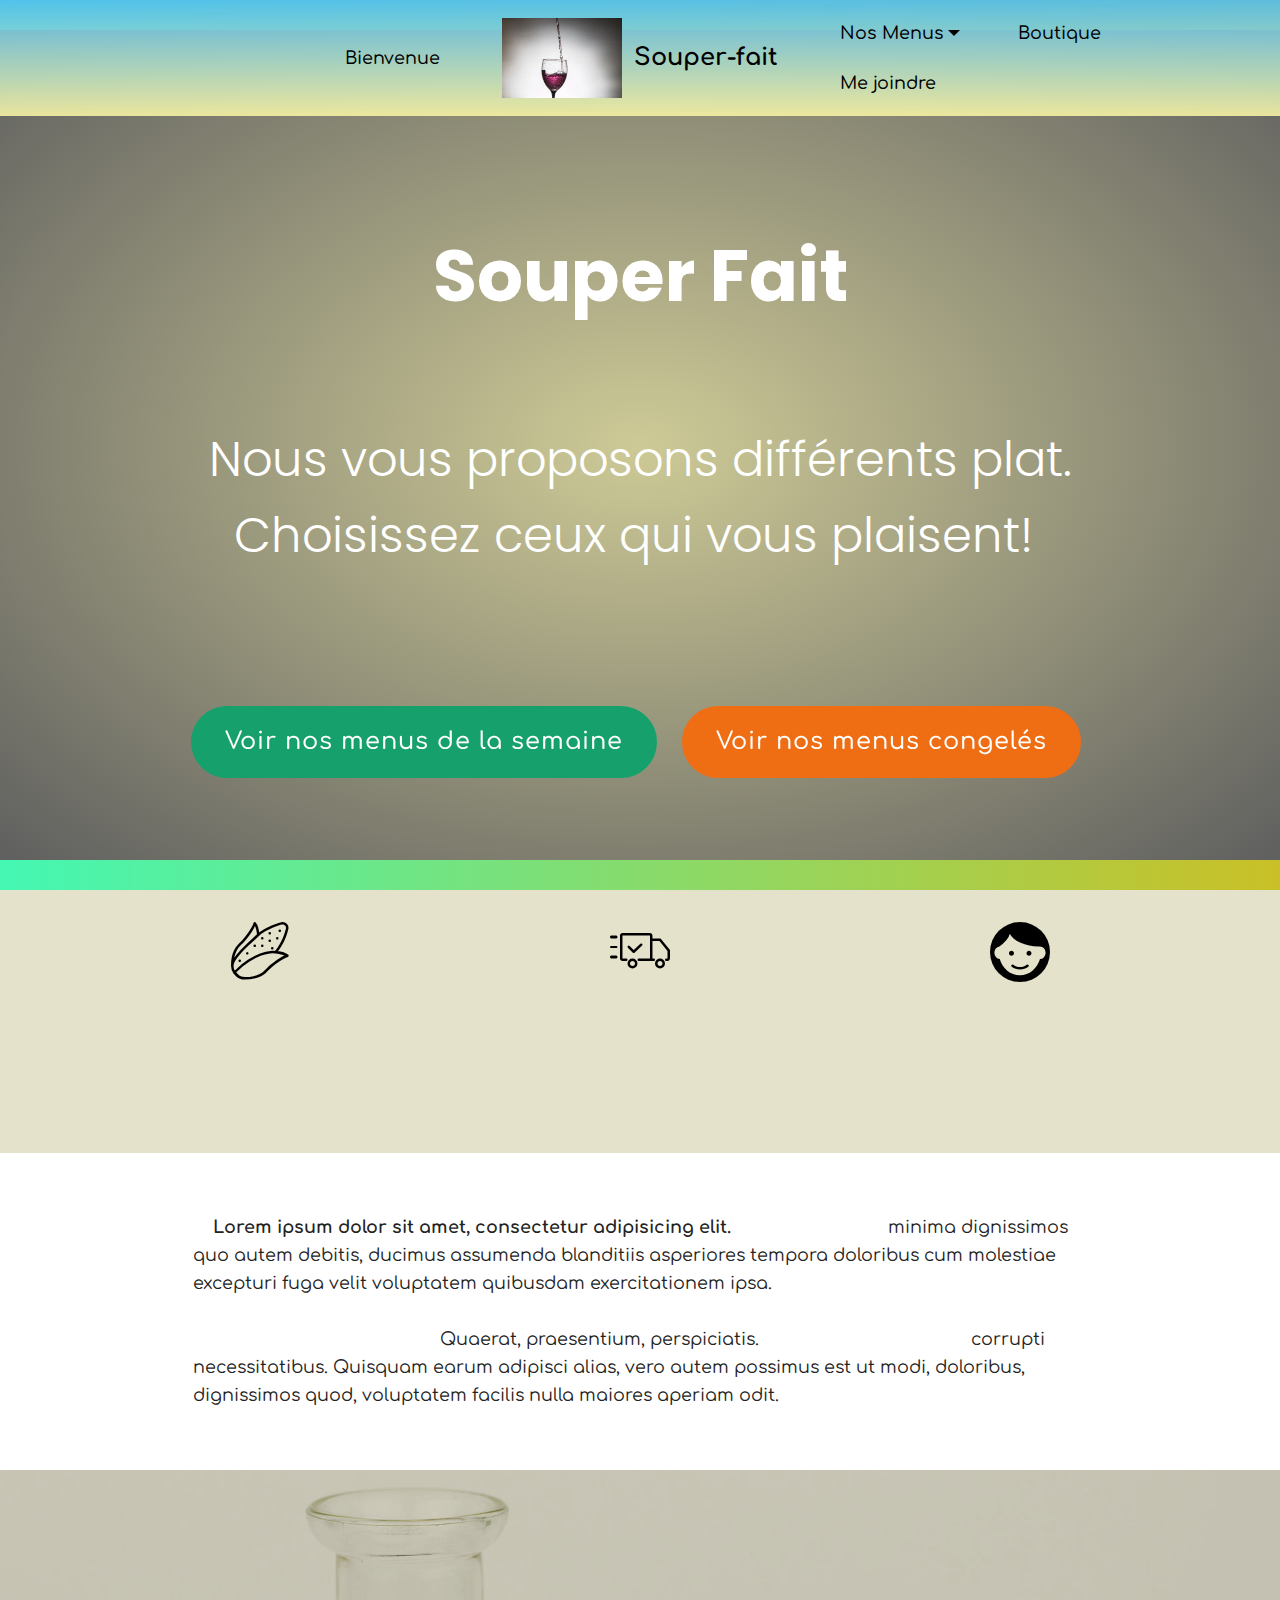
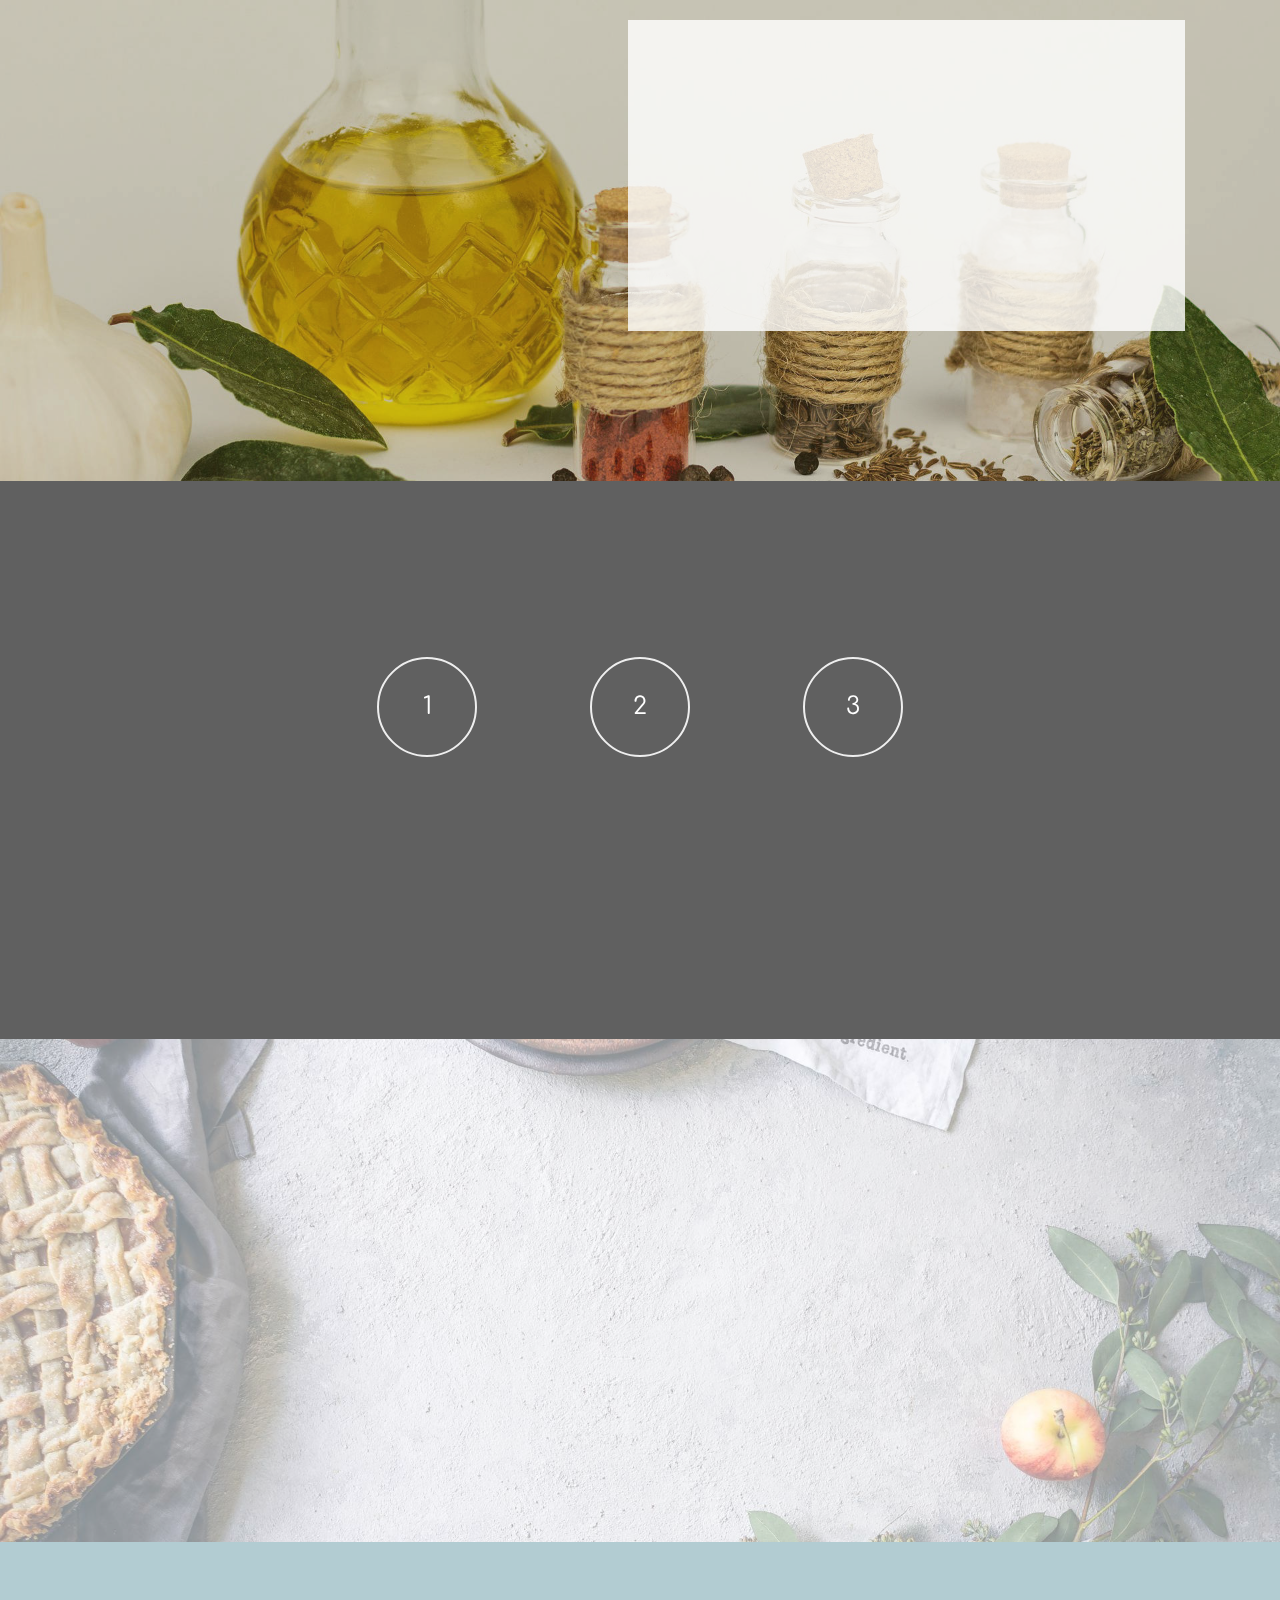
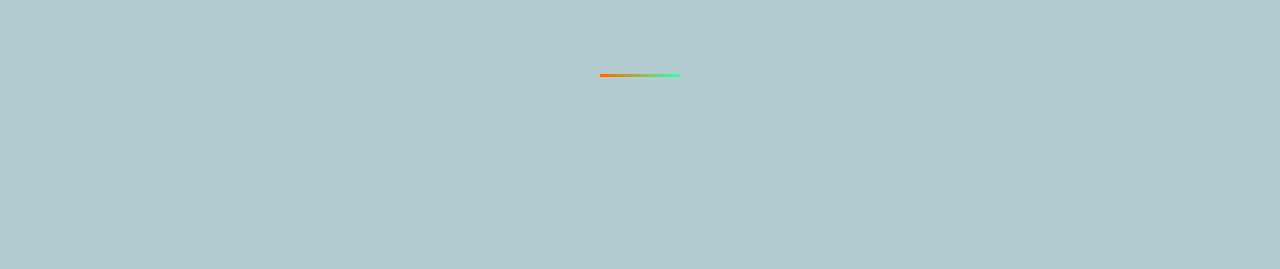
==== commit 0cb26a55: "create github pages" ====
--- a/index.html
+++ b/index.html
@@ -32,33 +32,37 @@
     
     
 
-    <nav class="navbar navbar-dropdown navbar-fixed-top navbar-expand-lg">
-        <div class="mbr-overlay" style="opacity: 0.7;"></div>
+    <nav class="navbar navbar-dropdown navbar-expand-lg">
+        <div class="mbr-overlay" style="opacity: 0.9;"></div>
 
       
       <div class="collapse navbar-collapse" id="navbarSupportedContent">
             
         <div class="left-menu">
           <ul class="navbar-nav nav-dropdown" data-app-modern-menu="true"><li class="nav-item">
-                  <a class="nav-link link text-black display-4" href="index.html#header1-q">
+                  <a class="nav-link link text-black display-7" href="index.html#header1-q">
                       Bienvenue</a>
               </li></ul>
         </div>
 
         <div class="brand-container">
           <div class="navbar-brand">
-              
+              <span class="navbar-logo">
+                  <a href="https://mobirise.com">
+                      <img src="assets/images/mbr-216x144.jpg" alt="Mobirise" title="" style="height: 5rem;">
+                  </a>
+              </span>
               <span class="navbar-caption-wrap"><a class="navbar-caption text-black display-5" href="https://mobirise.com">Souper-fait</a></span>
           </div>
         </div>
 
         <div class="right-menu">
-          <ul class="navbar-nav nav-dropdown" data-app-modern-menu="true"><li class="nav-item dropdown open"><a class="nav-link link text-black dropdown-toggle display-4" href="page6.html#features15-1n" data-toggle="dropdown-submenu" aria-expanded="true">Nos Menus</a><div class="dropdown-menu"><a class="text-black dropdown-item display-4" href="page6.html#features15-1n">Menu de la semaine</a><a class="text-black dropdown-item display-4" href="page4.html#header9-23" aria-expanded="false">Boutique</a></div></li><li class="nav-item">
-                <a class="nav-link link text-black display-4" href="page4.html#header9-23">
+          <ul class="navbar-nav nav-dropdown" data-app-modern-menu="true"><li class="nav-item dropdown"><a class="nav-link link text-black dropdown-toggle display-7" href="page6.html#features15-1n" data-toggle="dropdown-submenu" aria-expanded="false">Nos Menus</a><div class="dropdown-menu"><a class="text-black dropdown-item display-7" href="page6.html#features15-1n">Menu de la semaine</a></div></li><li class="nav-item">
+                <a class="nav-link link text-black display-7" href="page4.html#header9-23">
                     Boutique</a>
             </li>
             <li class="nav-item">
-                <a class="nav-link link text-black display-4" href="mailto:wendy.venne@outlook.com">
+                <a class="nav-link link text-black display-7" href="mailto:wendy.venne@outlook.com">
                     Me joindre</a>
             </li></ul>
         </div>
@@ -75,34 +79,46 @@
     </nav>
 </section>
 
-<section class="header1 cid-rhDJbeVRye mbr-fullscreen mbr-parallax-background" id="header1-q">
-
-    
-
-    <div class="mbr-overlay" style="opacity: 0.5; background-color: rgb(0, 0, 0);">
-    </div>
-
-    <div class="container">
-        <div class="row">
-            <div class="col-lg-8 col-md-10 ml-auto">
-                    
-                    <h1 class="mbr-section-title align-center mbr-bold mbr-fonts-style display-1">
-                        <br>Souper-Fait</h1>
-                    <div class="py-3 ornament align-center">
-                        <svg xmlns="http://www.w3.org/2000/svg" viewBox="0 0 133 20" height="20" width="150" fill="#ffbc00">
-                            <g><path d="M127.18,6.19C121-.05,109.94-.24,101.84.1,90.84.56,80,3.3,69.32,5.77c-8,1.86-16,3.63-24,5.72-9.21,2.41-18.6,4.72-28.14,5.19-4.1.2-8.48,0-12.16-2a6.6,6.6,0,0,1-2.7-9A5.46,5.46,0,0,1,7.07,2.77c4-.22,6.73,8.39-.08,4.58a.49.49,0,0,0-.49.84c4.88,3,10.8,0,5.4-4.91C7.6-.63.4,2.06,0,8-1,24,28.25,17,36.29,15.24,53.74,11.37,70.9,6.44,88.53,3.33c11.1-2,24.75-3.54,35.06,2.19a16,16,0,0,1,6.86,8.85c1.29,4.31-4.35,4.2-7,3.52-4.84-1.26-2.42-8,1.22-3,.61.83,2,0,1.4-.82-2.15-2.93-6.71-4.9-7.12.35s8.36,7.24,11.72,4.47C135,15.32,129.91,9,127.18,6.19Z"></path></g>
-                        </svg>
-                    </div>
-                    <p class="mbr-text align-center pb-3 mbr-fonts-style display-5">
-                       Bienvenue</p>
-            </div>
-        </div>
-    </div>
-
-    
-</section>
-
 <section class="mbr-section info1 cid-rhDXAIW4Sv" id="info1-w">
+
+    
+
+    
+
+    <div class="container-fluid">
+        <div class="media-container-row">
+            <div class="title col-12 col-md-8">
+                
+                
+                
+            </div>
+        </div>
+    </div>
+</section>
+
+<section class="header3 cid-riiDT21m8E" data-bg-video="https://www.youtube.com/watch?v=kI1YE_qenSU" id="header3-2h">
+
+    
+
+    <div class="mbr-overlay" style="opacity: 0.6;">
+    </div>
+
+    <div class="container align-left">
+        <div class="row justify-content-center">
+            <div class="media-container-column mbr-white col-md-10">
+                <h1 class="mbr-section-title align-center mbr-bold pb-3 mbr-fonts-style display-1"><br><br>Souper Fait<br><br></h1>
+                
+                
+                <p class="mbr-text align-center pb-3 mbr-fonts-style display-2">
+                    Nous vous proposons différents plat. <br>Choisissez ceux qui vous plaisent!&nbsp;<br><br></p>
+                <div class="mbr-section-btn align-center pt-3"><a class="btn btn-md btn-info display-5" href="page6.html#features15-1n">Voir nos menus de la semaine</a> <a class="btn btn-md btn-primary display-5" href="page4.html#header9-23">Voir nos menus congelés</a></div>
+            </div>
+        </div>
+    </div>
+    
+</section>
+
+<section class="mbr-section info1 cid-rhDXvG4NIA" id="info1-t">
 
     
 
@@ -181,18 +197,16 @@
     </div>
 </section>
 
-<section class="mbr-section info1 cid-rhDXvG4NIA" id="info1-t">
-
-    
-
-    
-
-    <div class="container-fluid">
+<section class="mbr-section article content1 cid-riiINtu1Lg" id="content1-2i">
+    
+     
+
+    <div class="container">
         <div class="media-container-row">
-            <div class="title col-12 col-md-8">
-                
-                
-                
+            <div class="mbr-text col-12 col-md-8 col-lg-10 mbr-fonts-style display-7">
+                <div>&nbsp;&nbsp;&nbsp;&nbsp;<strong>Lorem ipsum dolor sit amet, consectetur adipisicing elit.</strong> <a class="text-primary" href="https://mobirise.com/">Veritatis eveniet</a> minima dignissimos quo autem debitis, ducimus assumenda blanditiis asperiores tempora doloribus cum molestiae excepturi fuga velit voluptatem quibusdam exercitationem ipsa.</div>
+                <br>
+                <div>&nbsp;&nbsp;&nbsp;&nbsp;<em>Amet porro sint ratione?</em> Quaerat, praesentium, perspiciatis. <a class="text-secondary" href="https://mobirise.com/"> Architecto perferendis </a> corrupti necessitatibus. Quisquam earum adipisci alias, vero autem possimus est ut modi, doloribus, dignissimos quod, voluptatem facilis nulla maiores aperiam odit.</div>
             </div>
         </div>
     </div>
@@ -210,10 +224,10 @@
             <div class="form-container align-left">
               <h2 class="mbr-section-title mbr-fonts-style mbr-black display-2">Info Lettre</h2>
               <p class="mbr-text mbr-fonts-style pb-3 mbr-black display-7">
-                  Lorem ipsum dolor sit amet, consectetur adipisicing elit.</p>
+                  Votre texte xxxxxxx Nous proposons différents plat.celu&nbsp;</p>
               <div class="media-container-column" data-form-type="formoid">
                   <div data-form-alert="" hidden="">Merci d'avoir rempli la demande</div>
-                  <form class="form mbr-form" action="https://mobirise.com/" method="post" data-form-title="Mobirise Form"><input type="hidden" name="email" data-form-email="true" value="5vQhJA9oTPw17eI9S7VRVcy0OoAqpbyk9uQZIkOhWDDORq95zSBJ4nbM+NXxMGsXYO/D7e+rAFqAM3zHquA2nKL7hireBWQ/2WSa7AqAKyTLKrU0lv7JOBdtVuKOx2K4">
+                  <form class="form mbr-form" action="https://mobirise.com/" method="post" data-form-title="Mobirise Form"><input type="hidden" name="email" data-form-email="true" value="6DCvtGfmrJ2J7YMeoPXrRk1sbsaP4KayaFxXv9dfFE2LIigwJEi8W1kGW6oaPxaawyVqWSdfq8TlSZLUa8WT/mQaD4WAuV0WFgMyrqNxAzsVsT9NlL7fhKlUsQ4mjSy9">
                       <div class="form-group">
                           <input type="email" class="form-control input-sm input-inverse special-form" name="email" required="" data-form-field="Email" placeholder="Courriel" id="email-form2-11">
                       </div>
@@ -234,14 +248,14 @@
     </div>
  <!--    <div mbr-class="{'container':cardsAmount<5,'container-fluid':cardsAmount>4}"> -->
     <div class="container-fluid">
-        <h2 class="align-center mbr-fonts-style mbr-section-title display-2">
+        <h2 class="align-center mbr-fonts-style mbr-section-title display-5">
             À Propos</h2>
         
         <div class="row justify-content-center content-row pt-5">
             <div class="card p-3 col-md-6 col-lg-4 col-xl-2">
                 <div class="card-img pb-5">
                     <div class="step">
-                        <span class="mbr-fonts-style display-2">1</span>
+                        <span class="mbr-fonts-style display-5">1</span>
                     </div>
                 </div>
                 <div class="card-box">
@@ -256,7 +270,7 @@
             <div class="card p-3 col-md-6 col-lg-4 col-xl-2">
                 <div class="card-img pb-5">
                     <div class="step">
-                        <span class="mbr-fonts-style display-2">2</span>
+                        <span class="mbr-fonts-style display-5">2</span>
                     </div>
                 </div>
                 <div class="card-box">
@@ -271,7 +285,7 @@
             <div class="card p-3 col-md-6 col-lg-4 col-xl-2">
                 <div class="card-img pb-5">
                     <div class="step">
-                        <span class="mbr-fonts-style display-2">3</span>
+                        <span class="mbr-fonts-style display-5">3</span>
                     </div>
                 </div>
                 <div class="card-box">
@@ -342,7 +356,7 @@
                     Contatez nous</h3>
                 <div class="form-1" data-form-type="formoid">
                     <div data-form-alert="" hidden="">Merci d'avoir rempli notre formulaire</div>
-                    <form class="mbr-form" action="https://mobirise.com/" method="post" data-form-title="My Mobirise Form"><input type="hidden" name="email" data-form-email="true" value="W4vhUaD+Qjo0xdTZvtcGi5gW75VaYR0gA70c6TWBU90AfQO3Cboe0yrRUzbn7Koq/vr4tOwEiBpOgsZvewAfKjmyUeii4dRdA2hxOpPJM4YIfyYHaMInE++Ccw1ccQcE">
+                    <form class="mbr-form" action="https://mobirise.com/" method="post" data-form-title="My Mobirise Form"><input type="hidden" name="email" data-form-email="true" value="SqYCEwd8sVidKXvWrWHa3imdyccEyo/Bdt4/uLzQMsuOtomCKSokPbvlyCFuEP6mPies0nga2OI0a7JvQZJ2unh0akF6JL9wVIj1ISLxM42EDdB5pM+nGIX/1xj31xNH">
                         <div class="input-wrap" data-for="name">
                             <input type="text" class="field display-7" name="name" placeholder="Nom" data-form-field="Name" required="" id="name-footer2-17">
                         </div>
@@ -414,10 +428,12 @@
   <script src="assets/popper/popper.min.js"></script>
   <script src="assets/bootstrap/js/bootstrap.min.js"></script>
   <script src="assets/dropdown/js/script.min.js"></script>
+  <script src="assets/touchswipe/jquery.touch-swipe.min.js"></script>
   <script src="assets/viewportchecker/jquery.viewportchecker.js"></script>
+  <script src="assets/ytplayer/jquery.mb.ytplayer.min.js"></script>
+  <script src="assets/vimeoplayer/jquery.mb.vimeo_player.js"></script>
   <script src="assets/parallax/jarallax.min.js"></script>
   <script src="assets/smoothscroll/smooth-scroll.js"></script>
-  <script src="assets/touchswipe/jquery.touch-swipe.min.js"></script>
         <script src="assets/theme/js/script.js"></script>
   <script src="assets/formoid/formoid.min.js"></script>
   
--- a/assets/mobirise/css/mbr-additional.css
+++ b/assets/mobirise/css/mbr-additional.css
@@ -123,7 +123,7 @@
   border-radius: 3px;
 }
 .bg-primary {
-  background-color: #1b27e2 !important;
+  background-color: #ef6e14 !important;
 }
 .bg-success {
   background-color: #b2ccd2 !important;
@@ -155,23 +155,23 @@
   transform: scale(0);
   transition-duration: 0.5s;
   transition-timing-function: ease-out;
-  background-color: #131b9e;
-  border-color: #131b9e;
+  background-color: #ab4d0c;
+  border-color: #ab4d0c;
   border-radius: 100px;
 }
 .btn-primary,
 .btn-primary:active,
 .btn-primary.active {
-  background-color: #1b27e2 !important;
-  border-color: #1b27e2 !important;
+  background-color: #ef6e14 !important;
+  border-color: #ef6e14 !important;
   color: #ffffff !important;
 }
 .btn-primary:hover,
 .btn-primary:focus,
 .btn-primary.focus {
   color: #ffffff !important;
-  background-color: #131b9e !important;
-  border-color: #131b9e !important;
+  background-color: #ab4d0c !important;
+  border-color: #ab4d0c !important;
 }
 .btn-primary:hover:before,
 .btn-primary:focus:before,
@@ -182,8 +182,8 @@
 .btn-primary.disabled,
 .btn-primary:disabled {
   color: #ffffff !important;
-  background-color: #131b9e !important;
-  border-color: #131b9e !important;
+  background-color: #ab4d0c !important;
+  border-color: #ab4d0c !important;
 }
 .btn-secondary {
   -webkit-transform: perspective(1px) translateZ(0);
@@ -203,23 +203,23 @@
   transform: scale(0);
   transition-duration: 0.5s;
   transition-timing-function: ease-out;
-  background-color: #fe0613;
-  border-color: #fe0613;
+  background-color: #0ae592;
+  border-color: #0ae592;
   border-radius: 100px;
 }
 .btn-secondary,
 .btn-secondary:active,
 .btn-secondary.active {
-  background-color: #fe525b !important;
-  border-color: #fe525b !important;
-  color: #ffffff !important;
+  background-color: #44f7b3 !important;
+  border-color: #44f7b3 !important;
+  color: #023a25 !important;
 }
 .btn-secondary:hover,
 .btn-secondary:focus,
 .btn-secondary.focus {
-  color: #ffffff !important;
-  background-color: #fe0613 !important;
-  border-color: #fe0613 !important;
+  color: #023a25 !important;
+  background-color: #0ae592 !important;
+  border-color: #0ae592 !important;
 }
 .btn-secondary:hover:before,
 .btn-secondary:focus:before,
@@ -229,9 +229,9 @@
 }
 .btn-secondary.disabled,
 .btn-secondary:disabled {
-  color: #ffffff !important;
-  background-color: #fe0613 !important;
-  border-color: #fe0613 !important;
+  color: #023a25 !important;
+  background-color: #0ae592 !important;
+  border-color: #0ae592 !important;
 }
 .btn-info {
   -webkit-transform: perspective(1px) translateZ(0);
@@ -553,23 +553,23 @@
   transform: scale(0);
   transition-duration: 0.5s;
   transition-timing-function: ease-out;
-  background-color: #1b27e2;
-  border-color: #1b27e2;
+  background-color: #ef6e14;
+  border-color: #ef6e14;
   border-radius: 100px;
 }
 .btn-primary-outline,
 .btn-primary-outline:active,
 .btn-primary-outline.active {
   background: none;
-  border-color: #101787;
-  color: #101787 !important;
+  border-color: #93420a;
+  color: #93420a !important;
 }
 .btn-primary-outline:hover,
 .btn-primary-outline:focus,
 .btn-primary-outline.focus {
   color: #ffffff !important;
-  background-color: #1b27e2;
-  border-color: #1b27e2;
+  background-color: #ef6e14;
+  border-color: #ef6e14;
 }
 .btn-primary-outline:hover:before,
 .btn-primary-outline:focus:before,
@@ -580,8 +580,8 @@
 .btn-primary-outline.disabled,
 .btn-primary-outline:disabled {
   color: #ffffff !important;
-  background-color: #1b27e2 !important;
-  border-color: #1b27e2 !important;
+  background-color: #ef6e14 !important;
+  border-color: #ef6e14 !important;
 }
 .btn-secondary-outline {
   -webkit-transform: perspective(1px) translateZ(0);
@@ -601,23 +601,23 @@
   transform: scale(0);
   transition-duration: 0.5s;
   transition-timing-function: ease-out;
-  background-color: #fe525b;
-  border-color: #fe525b;
+  background-color: #44f7b3;
+  border-color: #44f7b3;
   border-radius: 100px;
 }
 .btn-secondary-outline,
 .btn-secondary-outline:active,
 .btn-secondary-outline.active {
   background: none;
-  border-color: #e9010d;
-  color: #e9010d !important;
+  border-color: #09cc82;
+  color: #09cc82 !important;
 }
 .btn-secondary-outline:hover,
 .btn-secondary-outline:focus,
 .btn-secondary-outline.focus {
-  color: #ffffff !important;
-  background-color: #fe525b;
-  border-color: #fe525b;
+  color: #023a25 !important;
+  background-color: #44f7b3;
+  border-color: #44f7b3;
 }
 .btn-secondary-outline:hover:before,
 .btn-secondary-outline:focus:before,
@@ -627,9 +627,9 @@
 }
 .btn-secondary-outline.disabled,
 .btn-secondary-outline:disabled {
-  color: #ffffff !important;
-  background-color: #fe525b !important;
-  border-color: #fe525b !important;
+  color: #023a25 !important;
+  background-color: #44f7b3 !important;
+  border-color: #44f7b3 !important;
 }
 .btn-info-outline {
   -webkit-transform: perspective(1px) translateZ(0);
@@ -914,10 +914,10 @@
   transform: scale(10);
 }
 .text-primary {
-  color: #1b27e2 !important;
+  color: #ef6e14 !important;
 }
 .text-secondary {
-  color: #fe525b !important;
+  color: #44f7b3 !important;
 }
 .text-success {
   color: #b2ccd2 !important;
@@ -939,11 +939,11 @@
 }
 a.text-primary:hover,
 a.text-primary:focus {
-  color: #101787 !important;
+  color: #93420a !important;
 }
 a.text-secondary:hover,
 a.text-secondary:focus {
-  color: #e9010d !important;
+  color: #09cc82 !important;
 }
 a.text-success:hover,
 a.text-success:focus {
@@ -1000,8 +1000,8 @@
   border-radius: 100px !important;
 }
 .mbr-gallery-filter li.active .btn {
-  background-color: #1b27e2;
-  border-color: #1b27e2;
+  background-color: #ef6e14;
+  border-color: #ef6e14;
   color: #ffffff;
 }
 .mbr-gallery-filter li.active .btn:focus {
@@ -1018,11 +1018,11 @@
 }
 a,
 a:hover {
-  color: #1b27e2;
+  color: #ef6e14;
 }
 .mbr-plan-header.bg-primary .mbr-plan-subtitle,
 .mbr-plan-header.bg-primary .mbr-plan-price-desc {
-  color: #d0d2f9;
+  color: #fce4d3;
 }
 .mbr-plan-header.bg-success .mbr-plan-subtitle,
 .mbr-plan-header.bg-success .mbr-plan-price-desc {
@@ -1139,7 +1139,7 @@
   padding: 10px 0 10px 20px;
   font-size: 1.09rem;
   position: relative;
-  border-color: #1b27e2;
+  border-color: #ef6e14;
   border-width: 3px;
 }
 ul,
@@ -1205,7 +1205,7 @@
   text-align: center;
   position: relative;
   border: 2px solid #c0a375;
-  border-color: #1b27e2;
+  border-color: #ef6e14;
   color: #232323;
   cursor: pointer;
 }
@@ -1216,7 +1216,7 @@
 }
 .btn-social:hover {
   color: #fff;
-  background: #1b27e2;
+  background: #ef6e14;
 }
 .btn-social + .btn {
   margin-left: .1rem;
@@ -1224,11 +1224,11 @@
 /* Footer */
 .mbr-footer-content li::before,
 .mbr-footer .mbr-contacts li::before {
-  background: #1b27e2;
+  background: #ef6e14;
 }
 .mbr-footer-content li a:hover,
 .mbr-footer .mbr-contacts li a:hover {
-  color: #1b27e2;
+  color: #ef6e14;
 }
 .footer3 input[type="email"],
 .footer4 input[type="email"] {
@@ -1315,7 +1315,7 @@
     height: 3px;
     bottom: -0.5rem;
     left: 50%;
-    background: linear-gradient(90deg, #1b27e2, #fe525b);
+    background: linear-gradient(90deg, #ef6e14, #44f7b3);
     transition: width 200ms linear, left 200ms linear;
   }
   .cid-rhmNsy3rSv .nav-item.open .nav-link::before {
@@ -1595,7 +1595,7 @@
   width: 30px;
   height: 2px;
   border-right: 5px;
-  background-color: #232323;
+  background-color: #000000;
 }
 .cid-rhmNsy3rSv button.navbar-toggler .hamburger span:nth-child(1) {
   top: 0;
@@ -1641,9 +1641,6 @@
   right: 50%;
   transition: all .2s;
 }
-.cid-rhmNsy3rSv .navbar-dropdown {
-  position: fixed;
-}
 .cid-rhmNsy3rSv a.nav-link {
   display: flex;
   -webkit-align-items: center;
@@ -1702,21 +1699,6 @@
     left: -1rem;
   }
 }
-.cid-rhDJbeVRye {
-  background-image: url("../../../assets/images/mbr-1920x1279.jpg");
-}
-.cid-rhDJbeVRye H3 {
-  text-align: center;
-  color: #ffffff;
-}
-.cid-rhDJbeVRye .mbr-section-title,
-.cid-rhDJbeVRye .ornament {
-  color: #ffffff;
-}
-.cid-rhDJbeVRye .mbr-text,
-.cid-rhDJbeVRye .mbr-section-btn {
-  color: #ffffff;
-}
 .cid-rhDXAIW4Sv {
   padding-top: 15px;
   padding-bottom: 15px;
@@ -1727,29 +1709,17 @@
   background-color: #5a31fb;
   background: linear-gradient(90deg, #5a31fb, #000000);
 }
-.cid-rhDJdiPBs1 {
-  padding-top: 15px;
-  padding-bottom: 0px;
-  background-color: #e4e2ca;
-}
-.cid-rhDJdiPBs1 .mbr-text {
-  color: #000000;
-}
-.cid-rhDJdiPBs1 .card-title {
-  color: #f9e2af;
-}
-.cid-rhDJdiPBs1 .card .card-img span {
-  color: #000000;
-  font-size: 60px;
-}
-@media (max-width: 767px) {
-  .cid-rhDJdiPBs1 .card {
-    padding-bottom: 2rem !important;
-  }
-}
-.cid-rhDJdiPBs1 .card-title,
-.cid-rhDJdiPBs1 .card-img {
-  color: #9f3942;
+.cid-riiDT21m8E {
+  padding-top: 30px;
+  padding-bottom: 75px;
+}
+.cid-riiDT21m8E .mbr-overlay {
+  background: #b8b25c;
+  background: linear-gradient(45deg, #b8b25c, #000000);
+  background: radial-gradient(#b8b25c, #000000);
+}
+.cid-riiDT21m8E .mbr-section-title {
+  margin: 0;
 }
 .cid-rhDXvG4NIA {
   padding-top: 15px;
@@ -1760,6 +1730,39 @@
 .cid-rhDXvG4NIA .mbr-overlay {
   background-color: #5a31fb;
   background: linear-gradient(90deg, #5a31fb, #000000);
+}
+.cid-rhDJdiPBs1 {
+  padding-top: 15px;
+  padding-bottom: 0px;
+  background-color: #e4e2ca;
+}
+.cid-rhDJdiPBs1 .mbr-text {
+  color: #000000;
+}
+.cid-rhDJdiPBs1 .card-title {
+  color: #f9e2af;
+}
+.cid-rhDJdiPBs1 .card .card-img span {
+  color: #000000;
+  font-size: 60px;
+}
+@media (max-width: 767px) {
+  .cid-rhDJdiPBs1 .card {
+    padding-bottom: 2rem !important;
+  }
+}
+.cid-rhDJdiPBs1 .card-title,
+.cid-rhDJdiPBs1 .card-img {
+  color: #9f3942;
+}
+.cid-riiINtu1Lg {
+  padding-top: 60px;
+  padding-bottom: 60px;
+  background-color: #ffffff;
+}
+.cid-riiINtu1Lg .mbr-text,
+.cid-riiINtu1Lg blockquote {
+  color: #232323;
 }
 .cid-rhDZ4qiJEJ {
   padding-top: 150px;
@@ -1890,7 +1893,7 @@
 .cid-rhmTX8zwAG .underline .line {
   width: 5rem;
   height: 3px;
-  background: linear-gradient(90deg, #1b27e2, #fe525b);
+  background: linear-gradient(90deg, #ef6e14, #44f7b3);
   display: inline-block;
 }
 @media (min-width: 768px) {
@@ -2030,7 +2033,7 @@
 .cid-rhmNNA9vMD .underline .line {
   width: 5rem;
   height: 3px;
-  background: linear-gradient(90deg, #1b27e2, #fe525b);
+  background: linear-gradient(90deg, #ef6e14, #44f7b3);
   display: inline-block;
 }
 .cid-rhmNsy3rSv .dropdown-item:before {
@@ -2073,7 +2076,7 @@
     height: 3px;
     bottom: -0.5rem;
     left: 50%;
-    background: linear-gradient(90deg, #1b27e2, #fe525b);
+    background: linear-gradient(90deg, #ef6e14, #44f7b3);
     transition: width 200ms linear, left 200ms linear;
   }
   .cid-rhmNsy3rSv .nav-item.open .nav-link::before {
@@ -2353,7 +2356,7 @@
   width: 30px;
   height: 2px;
   border-right: 5px;
-  background-color: #232323;
+  background-color: #000000;
 }
 .cid-rhmNsy3rSv button.navbar-toggler .hamburger span:nth-child(1) {
   top: 0;
@@ -2398,9 +2401,6 @@
   opacity: 0;
   right: 50%;
   transition: all .2s;
-}
-.cid-rhmNsy3rSv .navbar-dropdown {
-  position: fixed;
 }
 .cid-rhmNsy3rSv a.nav-link {
   display: flex;
@@ -2500,7 +2500,7 @@
     height: 3px;
     bottom: -0.5rem;
     left: 50%;
-    background: linear-gradient(90deg, #1b27e2, #fe525b);
+    background: linear-gradient(90deg, #ef6e14, #44f7b3);
     transition: width 200ms linear, left 200ms linear;
   }
   .cid-rhmNsy3rSv .nav-item.open .nav-link::before {
@@ -2780,7 +2780,7 @@
   width: 30px;
   height: 2px;
   border-right: 5px;
-  background-color: #232323;
+  background-color: #000000;
 }
 .cid-rhmNsy3rSv button.navbar-toggler .hamburger span:nth-child(1) {
   top: 0;
@@ -2825,9 +2825,6 @@
   opacity: 0;
   right: 50%;
   transition: all .2s;
-}
-.cid-rhmNsy3rSv .navbar-dropdown {
-  position: fixed;
 }
 .cid-rhmNsy3rSv a.nav-link {
   display: flex;
@@ -2927,7 +2924,7 @@
     height: 3px;
     bottom: -0.5rem;
     left: 50%;
-    background: linear-gradient(90deg, #1b27e2, #fe525b);
+    background: linear-gradient(90deg, #ef6e14, #44f7b3);
     transition: width 200ms linear, left 200ms linear;
   }
   .cid-rhmNsy3rSv .nav-item.open .nav-link::before {
@@ -3207,7 +3204,7 @@
   width: 30px;
   height: 2px;
   border-right: 5px;
-  background-color: #232323;
+  background-color: #000000;
 }
 .cid-rhmNsy3rSv button.navbar-toggler .hamburger span:nth-child(1) {
   top: 0;
@@ -3252,9 +3249,6 @@
   opacity: 0;
   right: 50%;
   transition: all .2s;
-}
-.cid-rhmNsy3rSv .navbar-dropdown {
-  position: fixed;
 }
 .cid-rhmNsy3rSv a.nav-link {
   display: flex;
@@ -3354,7 +3348,7 @@
     height: 3px;
     bottom: -0.5rem;
     left: 50%;
-    background: linear-gradient(90deg, #1b27e2, #fe525b);
+    background: linear-gradient(90deg, #ef6e14, #44f7b3);
     transition: width 200ms linear, left 200ms linear;
   }
   .cid-rhmNsy3rSv .nav-item.open .nav-link::before {
@@ -3634,7 +3628,7 @@
   width: 30px;
   height: 2px;
   border-right: 5px;
-  background-color: #232323;
+  background-color: #000000;
 }
 .cid-rhmNsy3rSv button.navbar-toggler .hamburger span:nth-child(1) {
   top: 0;
@@ -3680,9 +3674,6 @@
   right: 50%;
   transition: all .2s;
 }
-.cid-rhmNsy3rSv .navbar-dropdown {
-  position: fixed;
-}
 .cid-rhmNsy3rSv a.nav-link {
   display: flex;
   -webkit-align-items: center;
@@ -3775,7 +3766,7 @@
   z-index: -100;
 }
 .cid-rihx8ZoiXj .signature > span {
-  color: #1b27e2;
+  color: #ef6e14;
 }
 @media (max-width: 767px) {
   .cid-rihx8ZoiXj .blockquote-quote {
@@ -3815,7 +3806,7 @@
 .cid-rihquznUZd .underline .line {
   width: 5rem;
   height: 3px;
-  background: linear-gradient(90deg, #1b27e2, #fe525b);
+  background: linear-gradient(90deg, #ef6e14, #44f7b3);
   display: inline-block;
 }
 @media (min-width: 1500px) {
@@ -3915,7 +3906,7 @@
 .cid-rihqvcu2Qq .underline .line {
   width: 5rem;
   height: 3px;
-  background: linear-gradient(90deg, #1b27e2, #fe525b);
+  background: linear-gradient(90deg, #ef6e14, #44f7b3);
   display: inline-block;
 }
 @media (min-width: 1500px) {
@@ -4015,7 +4006,7 @@
 .cid-rihqwfLi8m .underline .line {
   width: 5rem;
   height: 3px;
-  background: linear-gradient(90deg, #1b27e2, #fe525b);
+  background: linear-gradient(90deg, #ef6e14, #44f7b3);
   display: inline-block;
 }
 @media (min-width: 1500px) {
@@ -4119,7 +4110,7 @@
 .cid-rii6kgZs5D .underline .line {
   width: 5rem;
   height: 3px;
-  background: linear-gradient(90deg, #1b27e2, #fe525b);
+  background: linear-gradient(90deg, #ef6e14, #44f7b3);
   display: inline-block;
 }
 @media (min-width: 1500px) {
@@ -4195,7 +4186,7 @@
     height: 3px;
     bottom: -0.5rem;
     left: 50%;
-    background: linear-gradient(90deg, #1b27e2, #fe525b);
+    background: linear-gradient(90deg, #ef6e14, #44f7b3);
     transition: width 200ms linear, left 200ms linear;
   }
   .cid-rhmNsy3rSv .nav-item.open .nav-link::before {
@@ -4475,7 +4466,7 @@
   width: 30px;
   height: 2px;
   border-right: 5px;
-  background-color: #232323;
+  background-color: #000000;
 }
 .cid-rhmNsy3rSv button.navbar-toggler .hamburger span:nth-child(1) {
   top: 0;
@@ -4520,9 +4511,6 @@
   opacity: 0;
   right: 50%;
   transition: all .2s;
-}
-.cid-rhmNsy3rSv .navbar-dropdown {
-  position: fixed;
 }
 .cid-rhmNsy3rSv a.nav-link {
   display: flex;
@@ -4633,7 +4621,7 @@
 .cid-rihcafIMtG .underline .line {
   width: 5rem;
   height: 3px;
-  background: linear-gradient(90deg, #1b27e2, #fe525b);
+  background: linear-gradient(90deg, #ef6e14, #44f7b3);
   display: inline-block;
 }
 .cid-rihcafIMtG .card {
@@ -4716,7 +4704,7 @@
 .cid-rihjiXP57t .underline .line {
   width: 5rem;
   height: 3px;
-  background: linear-gradient(90deg, #1b27e2, #fe525b);
+  background: linear-gradient(90deg, #ef6e14, #44f7b3);
   display: inline-block;
 }
 .cid-rihjiXP57t .card {
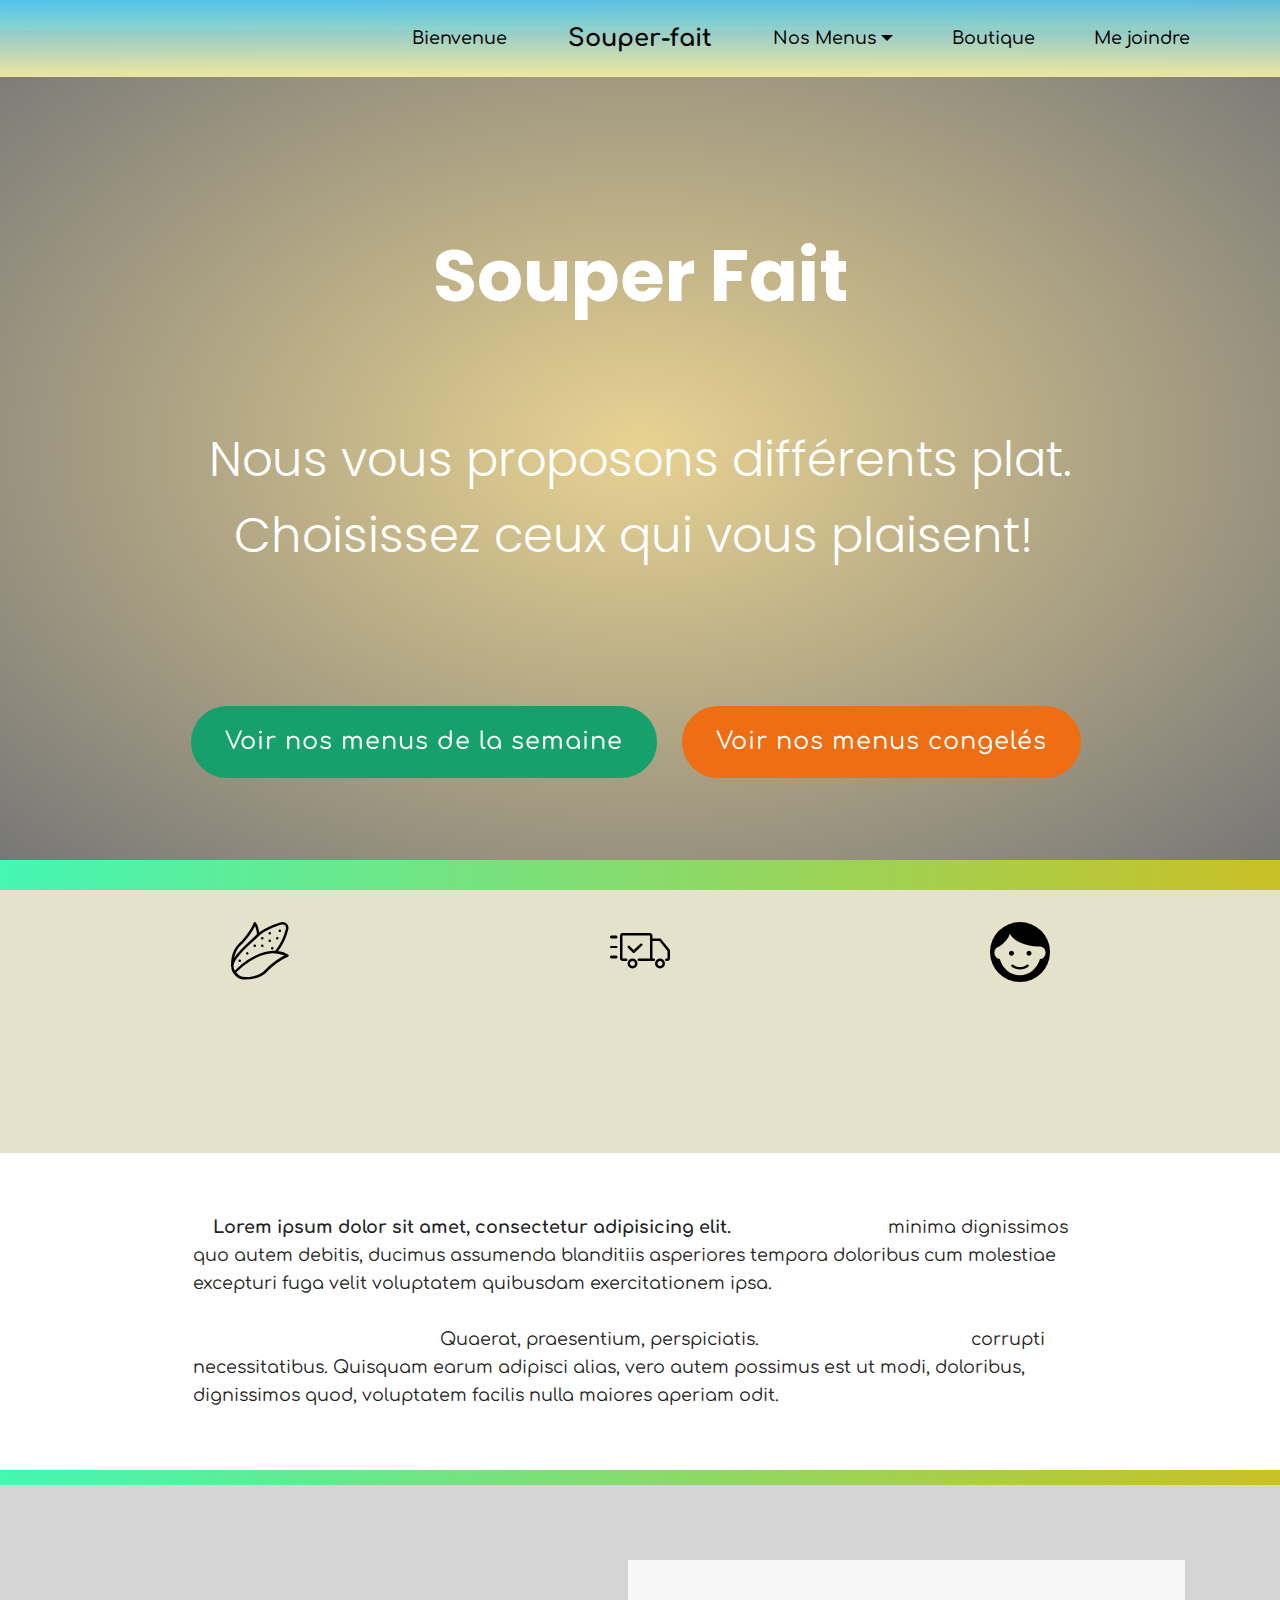
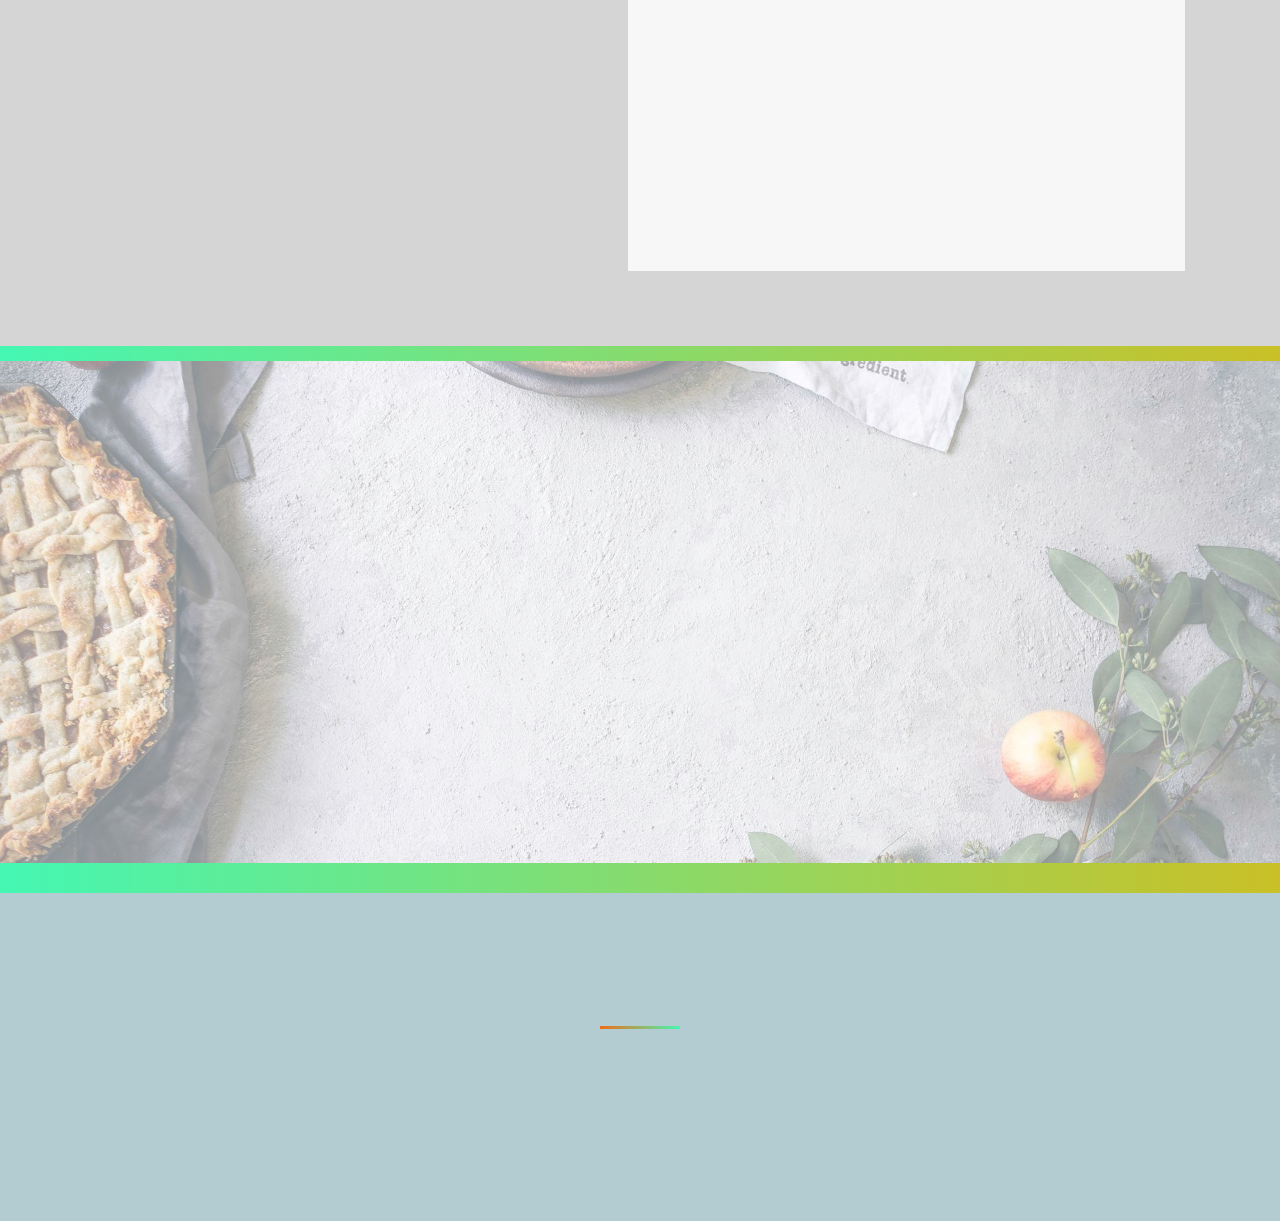
==== commit 430d2856: "create github pages" ====
--- a/index.html
+++ b/index.html
@@ -47,11 +47,7 @@
 
         <div class="brand-container">
           <div class="navbar-brand">
-              <span class="navbar-logo">
-                  <a href="https://mobirise.com">
-                      <img src="assets/images/mbr-216x144.jpg" alt="Mobirise" title="" style="height: 5rem;">
-                  </a>
-              </span>
+              
               <span class="navbar-caption-wrap"><a class="navbar-caption text-black display-5" href="https://mobirise.com">Souper-fait</a></span>
           </div>
         </div>
@@ -96,11 +92,11 @@
     </div>
 </section>
 
-<section class="header3 cid-riiDT21m8E" data-bg-video="https://www.youtube.com/watch?v=kI1YE_qenSU" id="header3-2h">
-
-    
-
-    <div class="mbr-overlay" style="opacity: 0.6;">
+<section class="header3 cid-riiDT21m8E" data-bg-video="https://www.youtube.com/watch?v=wpj04a2VAfY&amp;feature=youtu.be" id="header3-2h">
+
+    
+
+    <div class="mbr-overlay" style="opacity: 0.5;">
     </div>
 
     <div class="container align-left">
@@ -212,11 +208,28 @@
     </div>
 </section>
 
-<section class="cid-rhDZ4qiJEJ" id="form2-11">
-
-    
-
-    <div class="mbr-overlay" style="opacity: 0.3; background-color: rgb(102, 88, 38);">
+<section class="mbr-section info1 cid-riiTVo7bbQ" id="info1-2l">
+
+    
+
+    
+
+    <div class="container-fluid">
+        <div class="media-container-row">
+            <div class="title col-12 col-md-8">
+                
+                
+                
+            </div>
+        </div>
+    </div>
+</section>
+
+<section class="cid-rhDZ4qiJEJ" data-bg-video="https://www.youtube.com/watch?v=-IefzKfiQ4k&amp;feature=youtu.be" id="form2-11">
+
+    
+
+    <div class="mbr-overlay" style="opacity: 0.1; background-color: rgb(0, 0, 0);">
     </div>
     <div class="container-fluid text-center" data-stellar-background-ratio=".5">
       <div class="row">
@@ -227,7 +240,7 @@
                   Votre texte xxxxxxx Nous proposons différents plat.celu&nbsp;</p>
               <div class="media-container-column" data-form-type="formoid">
                   <div data-form-alert="" hidden="">Merci d'avoir rempli la demande</div>
-                  <form class="form mbr-form" action="https://mobirise.com/" method="post" data-form-title="Mobirise Form"><input type="hidden" name="email" data-form-email="true" value="6DCvtGfmrJ2J7YMeoPXrRk1sbsaP4KayaFxXv9dfFE2LIigwJEi8W1kGW6oaPxaawyVqWSdfq8TlSZLUa8WT/mQaD4WAuV0WFgMyrqNxAzsVsT9NlL7fhKlUsQ4mjSy9">
+                  <form class="form mbr-form" action="https://mobirise.com/" method="post" data-form-title="Mobirise Form"><input type="hidden" name="email" data-form-email="true" value="6UfTmJMAfx3VQfbvXARJbSmUQuz2y0VsW6qj4EbFIZQ+swINl0qd6783EYLIh3bUEF0H+PJyCfPOFYmaLCJkLnYQ7ZA5Hw6w9DAkjflkFYH5Sn4nc7spaUrOy+yEGnHY">
                       <div class="form-group">
                           <input type="email" class="form-control input-sm input-inverse special-form" name="email" required="" data-form-field="Email" placeholder="Courriel" id="email-form2-11">
                       </div>
@@ -240,69 +253,19 @@
     </div>
 </section>
 
-<section class="features7 cid-rhmTX8zwAG mbr-parallax-background" id="features7-l">
-    
-    
-
-    <div class="mbr-overlay" style="opacity: 0.7; background-color: rgb(35, 35, 35);">
-    </div>
- <!--    <div mbr-class="{'container':cardsAmount<5,'container-fluid':cardsAmount>4}"> -->
-    <div class="container-fluid">
-        <h2 class="align-center mbr-fonts-style mbr-section-title display-5">
-            À Propos</h2>
-        
-        <div class="row justify-content-center content-row pt-5">
-            <div class="card p-3 col-md-6 col-lg-4 col-xl-2">
-                <div class="card-img pb-5">
-                    <div class="step">
-                        <span class="mbr-fonts-style display-5">1</span>
-                    </div>
-                </div>
-                <div class="card-box">
-                    <h4 class="card-title mbr-fonts-style display-5">
-                        Moi</h4>
-                    <p class="mbr-text mbr-fonts-style display-7">
-                        Lorem ipsum dolor sit amet, consectetur adipisicing elit.
-                    </p>
-                </div>
-            </div>
-
-            <div class="card p-3 col-md-6 col-lg-4 col-xl-2">
-                <div class="card-img pb-5">
-                    <div class="step">
-                        <span class="mbr-fonts-style display-5">2</span>
-                    </div>
-                </div>
-                <div class="card-box">
-                    <h4 class="card-title mbr-fonts-style display-5">
-                        Ma philosophie</h4>
-                    <p class="mbr-text mbr-fonts-style display-7">
-                        Lorem ipsum dolor sit amet, consectetur adipisicing elit.
-                    </p>
-                </div>
-            </div>
-
-            <div class="card p-3 col-md-6 col-lg-4 col-xl-2">
-                <div class="card-img pb-5">
-                    <div class="step">
-                        <span class="mbr-fonts-style display-5">3</span>
-                    </div>
-                </div>
-                <div class="card-box">
-                    <h4 class="card-title mbr-fonts-style display-5">
-                       Mes produits</h4>
-                    <p class="mbr-text mbr-fonts-style display-7">
-                        Lorem ipsum dolor sit amet, consectetur adipisicing elit.
-                    </p>
-                </div>
-            </div>
-
-            
-
-            
-
-            
-
+<section class="mbr-section info1 cid-riiTR7Ps4m" id="info1-2j">
+
+    
+
+    
+
+    <div class="container-fluid">
+        <div class="media-container-row">
+            <div class="title col-12 col-md-8">
+                
+                
+                
+            </div>
         </div>
     </div>
 </section>
@@ -356,7 +319,7 @@
                     Contatez nous</h3>
                 <div class="form-1" data-form-type="formoid">
                     <div data-form-alert="" hidden="">Merci d'avoir rempli notre formulaire</div>
-                    <form class="mbr-form" action="https://mobirise.com/" method="post" data-form-title="My Mobirise Form"><input type="hidden" name="email" data-form-email="true" value="SqYCEwd8sVidKXvWrWHa3imdyccEyo/Bdt4/uLzQMsuOtomCKSokPbvlyCFuEP6mPies0nga2OI0a7JvQZJ2unh0akF6JL9wVIj1ISLxM42EDdB5pM+nGIX/1xj31xNH">
+                    <form class="mbr-form" action="https://mobirise.com/" method="post" data-form-title="My Mobirise Form"><input type="hidden" name="email" data-form-email="true" value="5WN32LJPEJmQ2Bsadrn/eJ9rssZnxEGqG3iLINxQRNrz2ArL4MGb8/cb/VFYP2BSEe7P5g/uNt1Fmfha7jmQUDxcijfpKxXhJeAVTyE3LGXRQelF30ZuPpQUQEzHX186">
                         <div class="input-wrap" data-for="name">
                             <input type="text" class="field display-7" name="name" placeholder="Nom" data-form-field="Name" required="" id="name-footer2-17">
                         </div>
@@ -379,6 +342,23 @@
     </div>
 </section>
 
+<section class="mbr-section info1 cid-riiTTaW77a" id="info1-2k">
+
+    
+
+    
+
+    <div class="container-fluid">
+        <div class="media-container-row">
+            <div class="title col-12 col-md-8">
+                
+                
+                
+            </div>
+        </div>
+    </div>
+</section>
+
 <section class="cid-rhmNNA9vMD" id="info4-a">
 
     
@@ -432,7 +412,6 @@
   <script src="assets/viewportchecker/jquery.viewportchecker.js"></script>
   <script src="assets/ytplayer/jquery.mb.ytplayer.min.js"></script>
   <script src="assets/vimeoplayer/jquery.mb.vimeo_player.js"></script>
-  <script src="assets/parallax/jarallax.min.js"></script>
   <script src="assets/smoothscroll/smooth-scroll.js"></script>
         <script src="assets/theme/js/script.js"></script>
   <script src="assets/formoid/formoid.min.js"></script>
--- a/assets/mobirise/css/mbr-additional.css
+++ b/assets/mobirise/css/mbr-additional.css
@@ -1714,9 +1714,9 @@
   padding-bottom: 75px;
 }
 .cid-riiDT21m8E .mbr-overlay {
-  background: #b8b25c;
-  background: linear-gradient(45deg, #b8b25c, #000000);
-  background: radial-gradient(#b8b25c, #000000);
+  background: #e2b735;
+  background: linear-gradient(45deg, #e2b735, #000000);
+  background: radial-gradient(#e2b735, #000000);
 }
 .cid-riiDT21m8E .mbr-section-title {
   margin: 0;
@@ -1764,10 +1764,19 @@
 .cid-riiINtu1Lg blockquote {
   color: #232323;
 }
+.cid-riiTVo7bbQ {
+  padding-top: 0px;
+  padding-bottom: 15px;
+  background-color: #44f7b3;
+  background: linear-gradient(90deg, #44f7b3, #cac026);
+}
+.cid-riiTVo7bbQ .mbr-overlay {
+  background-color: #5a31fb;
+  background: linear-gradient(90deg, #5a31fb, #000000);
+}
 .cid-rhDZ4qiJEJ {
-  padding-top: 150px;
-  padding-bottom: 150px;
-  background-image: url("../../../assets/images/mbr-1-1920x1279.jpg");
+  padding-top: 75px;
+  padding-bottom: 75px;
 }
 .cid-rhDZ4qiJEJ .row {
   -webkit-justify-content: flex-start;
@@ -1830,89 +1839,15 @@
     flex-direction: row;
   }
 }
-.cid-rhmTX8zwAG {
-  padding-top: 75px;
-  padding-bottom: 30px;
-  background-image: url("../../../assets/images/mbr-1920x1399.jpg");
-}
-.cid-rhmTX8zwAG .mbr-text {
-  color: #ffffff;
-}
-.cid-rhmTX8zwAG h4 {
-  text-align: center;
-}
-.cid-rhmTX8zwAG p {
-  text-align: center;
-}
-.cid-rhmTX8zwAG .card .card-img {
-  display: flex;
-  -webkit-justify-content: center;
-  justify-content: center;
-}
-.cid-rhmTX8zwAG .card:hover .step {
-  color: #ffffff;
-  border: 0px solid transparent;
-  box-shadow: 0 10px 40px 0 rgba(0, 0, 0, 0.2);
-}
-.cid-rhmTX8zwAG .card:hover .step:before {
-  -webkit-transform: scale(1);
-  transform: scale(1);
-}
-.cid-rhmTX8zwAG .step {
-  -webkit-transform: perspective(1px) translateZ(0);
-  transform: perspective(1px) translateZ(0);
-  width: 100px;
-  height: 100px;
-  border: 2px solid #eee;
-  display: flex;
-  -webkit-justify-content: center;
-  justify-content: center;
-  -webkit-align-items: center;
-  align-items: center;
-  border-radius: 50%;
-  transition: all .3s;
-}
-.cid-rhmTX8zwAG .step:before {
-  content: "";
-  position: absolute;
-  z-index: -1;
-  top: 0;
-  left: 0;
-  right: 0;
-  bottom: 0;
-  -webkit-transform: scale(0);
-  transform: scale(0);
-  transition-duration: 0.3s;
-  background: linear-gradient(45deg, #000000, #cac026);
-  border-radius: 50%;
-}
-.cid-rhmTX8zwAG .underline {
-  padding-top: .5rem;
-  padding-bottom: .5rem;
-}
-.cid-rhmTX8zwAG .underline .line {
-  width: 5rem;
-  height: 3px;
-  background: linear-gradient(90deg, #ef6e14, #44f7b3);
-  display: inline-block;
-}
-@media (min-width: 768px) {
-  .cid-rhmTX8zwAG .mbr-section-title,
-  .cid-rhmTX8zwAG .underline {
-    padding-left: 3rem;
-    padding-right: 3rem;
-  }
-}
-.cid-rhmTX8zwAG SPAN {
-  color: #ffffff;
-}
-.cid-rhmTX8zwAG .card-title,
-.cid-rhmTX8zwAG .card-img {
-  color: #ffffff;
-}
-.cid-rhmTX8zwAG .mbr-section-title,
-.cid-rhmTX8zwAG .underline {
-  color: #ffffff;
+.cid-riiTR7Ps4m {
+  padding-top: 0px;
+  padding-bottom: 15px;
+  background-color: #44f7b3;
+  background: linear-gradient(90deg, #44f7b3, #cac026);
+}
+.cid-riiTR7Ps4m .mbr-overlay {
+  background-color: #5a31fb;
+  background: linear-gradient(90deg, #5a31fb, #000000);
 }
 .cid-rhEjWlqjTv {
   padding-top: 60px;
@@ -1989,6 +1924,16 @@
   .cid-rhEjWlqjTv .form-1 {
     text-align: center;
   }
+}
+.cid-riiTTaW77a {
+  padding-top: 15px;
+  padding-bottom: 15px;
+  background-color: #44f7b3;
+  background: linear-gradient(90deg, #44f7b3, #cac026);
+}
+.cid-riiTTaW77a .mbr-overlay {
+  background-color: #5a31fb;
+  background: linear-gradient(90deg, #5a31fb, #000000);
 }
 .cid-rhmNNA9vMD {
   padding-top: 45px;
@@ -4571,9 +4516,8 @@
   }
 }
 .cid-rihhV906Nn {
-  padding-top: 195px;
-  padding-bottom: 135px;
-  background-image: url("../../../assets/images/mbr-4-1920x1280.jpg");
+  padding-top: 165px;
+  padding-bottom: 165px;
 }
 .cid-rihhV906Nn .card-wrapper {
   z-index: 3;
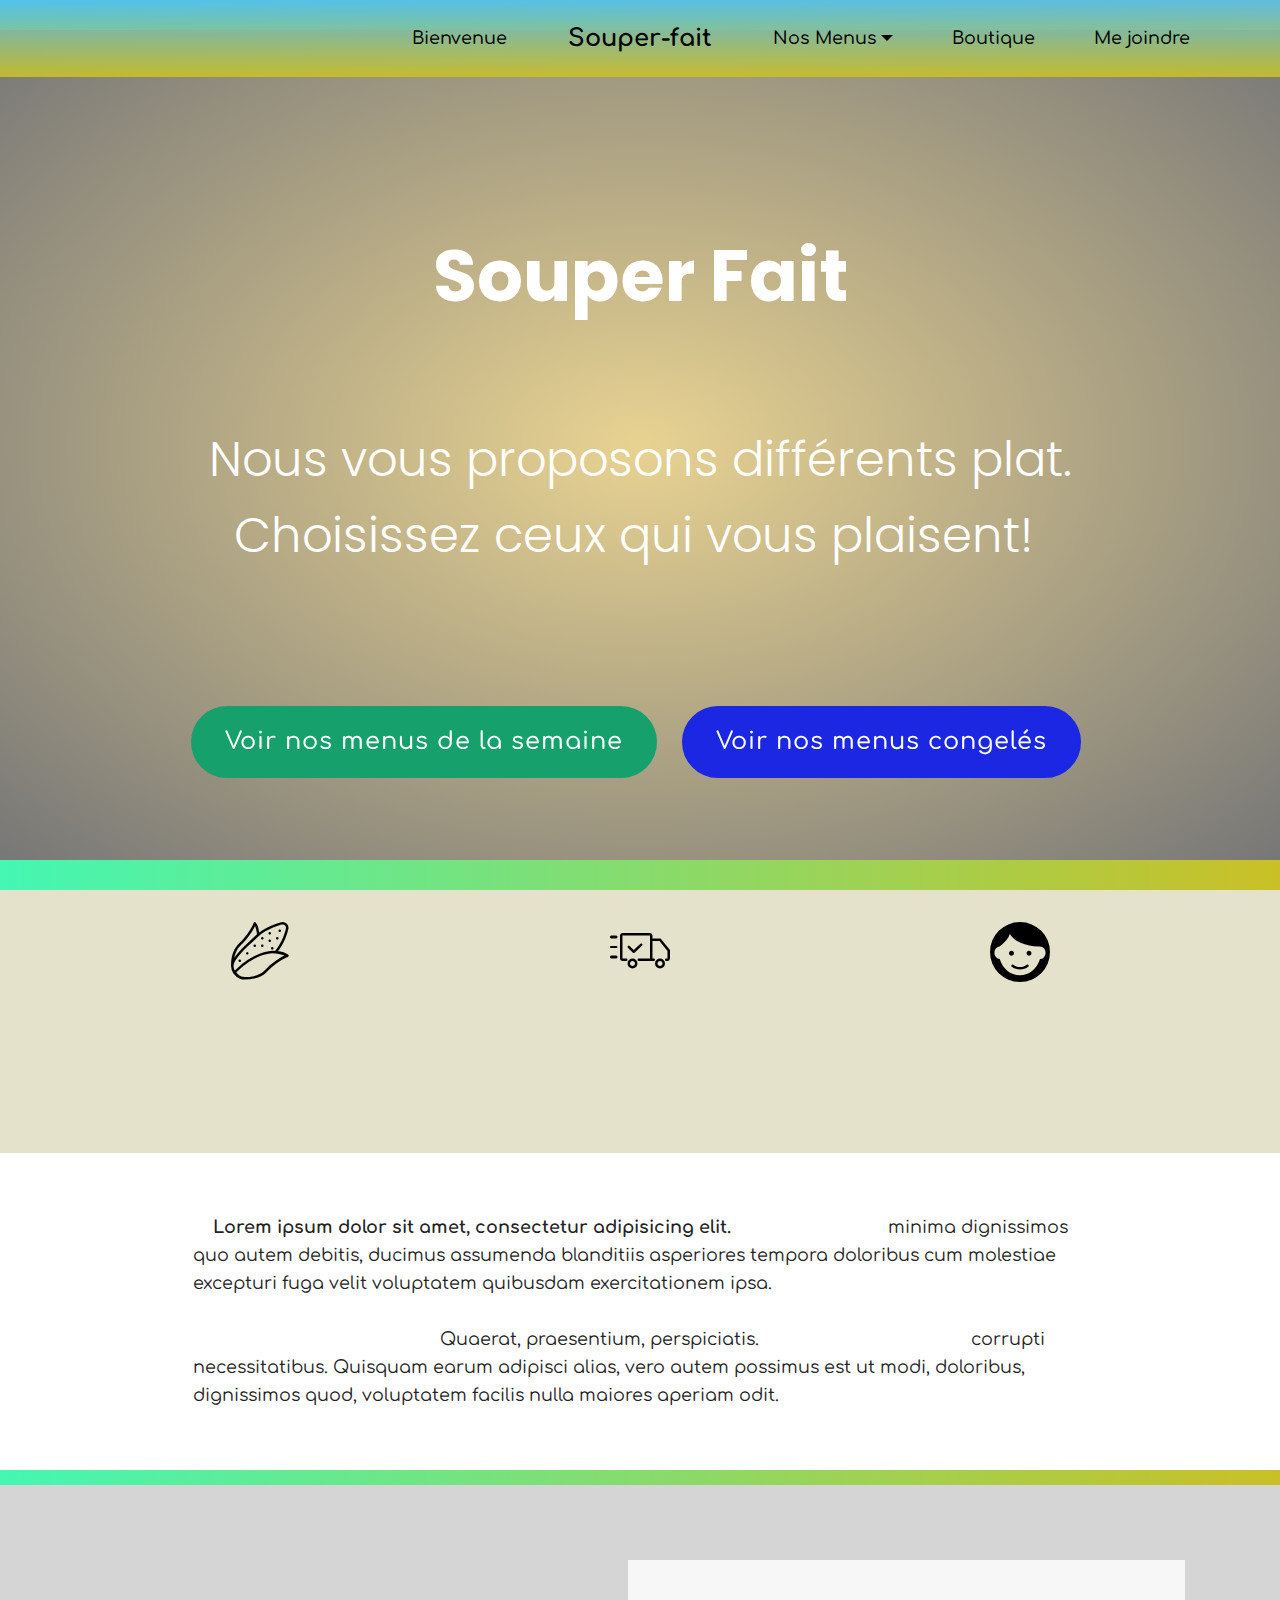
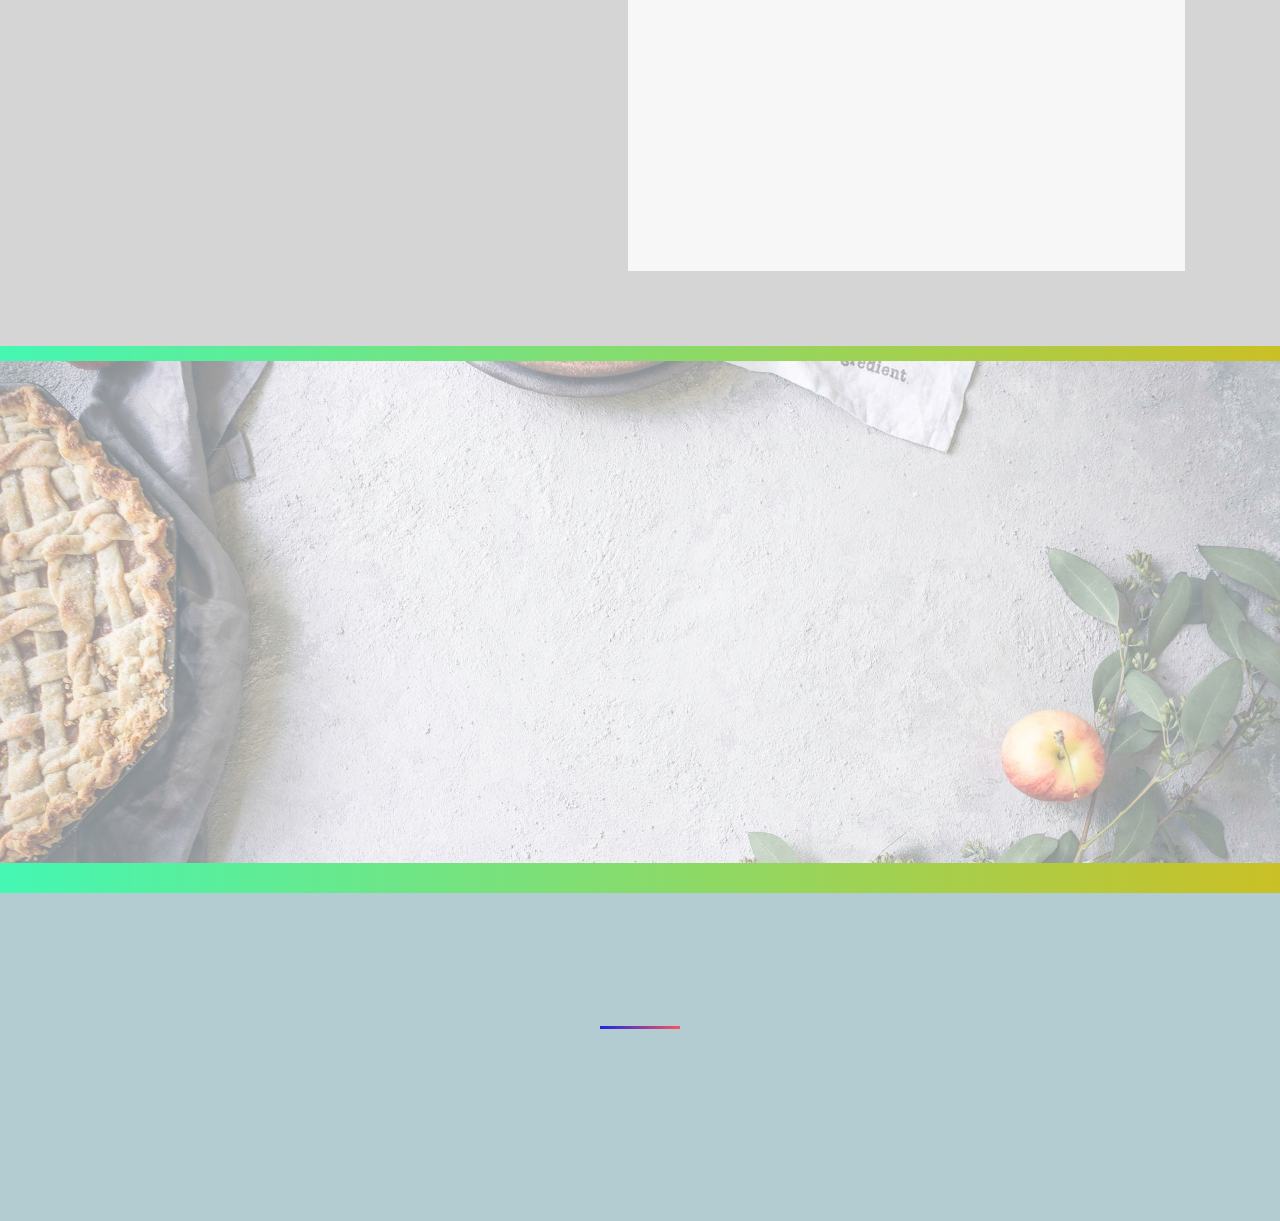
==== commit 0eda05b4: "create github pages" ====
--- a/index.html
+++ b/index.html
@@ -10,8 +10,8 @@
   <meta name="description" content="">
   <title>Bienvenue</title>
   <link rel="stylesheet" href="assets/web/assets/mobirise-icons/mobirise-icons.css">
+  <link rel="stylesheet" href="assets/icon54/style.css">
   <link rel="stylesheet" href="assets/bootstrap-material-design-font/css/material.css">
-  <link rel="stylesheet" href="assets/icon54/style.css">
   <link rel="stylesheet" href="assets/soundcloud-plugin/style.css">
   <link rel="stylesheet" href="assets/bootstrap/css/bootstrap.min.css">
   <link rel="stylesheet" href="assets/bootstrap/css/bootstrap-grid.min.css">
@@ -53,7 +53,7 @@
         </div>
 
         <div class="right-menu">
-          <ul class="navbar-nav nav-dropdown" data-app-modern-menu="true"><li class="nav-item dropdown"><a class="nav-link link text-black dropdown-toggle display-7" href="page6.html#features15-1n" data-toggle="dropdown-submenu" aria-expanded="false">Nos Menus</a><div class="dropdown-menu"><a class="text-black dropdown-item display-7" href="page6.html#features15-1n">Menu de la semaine</a></div></li><li class="nav-item">
+          <ul class="navbar-nav nav-dropdown" data-app-modern-menu="true"><li class="nav-item dropdown open"><a class="nav-link link text-black dropdown-toggle display-7" href="page6.html#features15-1n" data-toggle="dropdown-submenu" aria-expanded="true">Nos Menus</a><div class="dropdown-menu"><a class="text-black dropdown-item display-7" href="page6.html#features15-1n">Menu de la semaine</a></div></li><li class="nav-item">
                 <a class="nav-link link text-black display-7" href="page4.html#header9-23">
                     Boutique</a>
             </li>
@@ -240,7 +240,7 @@
                   Votre texte xxxxxxx Nous proposons différents plat.celu&nbsp;</p>
               <div class="media-container-column" data-form-type="formoid">
                   <div data-form-alert="" hidden="">Merci d'avoir rempli la demande</div>
-                  <form class="form mbr-form" action="https://mobirise.com/" method="post" data-form-title="Mobirise Form"><input type="hidden" name="email" data-form-email="true" value="6UfTmJMAfx3VQfbvXARJbSmUQuz2y0VsW6qj4EbFIZQ+swINl0qd6783EYLIh3bUEF0H+PJyCfPOFYmaLCJkLnYQ7ZA5Hw6w9DAkjflkFYH5Sn4nc7spaUrOy+yEGnHY">
+                  <form class="form mbr-form" action="https://mobirise.com/" method="post" data-form-title="Mobirise Form"><input type="hidden" name="email" data-form-email="true" value="QokKRXTqlig+87cOTWxx21skSNs5b6g+9Wf+1H9kueaqQynIprsJcTMISlnUmw/8nYpxQuMI5KjwgP/JbK+aU4fdlTR6Bwr4BehM5kd5mLwpvFV2Ad+3VxekNd/cHCah">
                       <div class="form-group">
                           <input type="email" class="form-control input-sm input-inverse special-form" name="email" required="" data-form-field="Email" placeholder="Courriel" id="email-form2-11">
                       </div>
@@ -319,7 +319,7 @@
                     Contatez nous</h3>
                 <div class="form-1" data-form-type="formoid">
                     <div data-form-alert="" hidden="">Merci d'avoir rempli notre formulaire</div>
-                    <form class="mbr-form" action="https://mobirise.com/" method="post" data-form-title="My Mobirise Form"><input type="hidden" name="email" data-form-email="true" value="5WN32LJPEJmQ2Bsadrn/eJ9rssZnxEGqG3iLINxQRNrz2ArL4MGb8/cb/VFYP2BSEe7P5g/uNt1Fmfha7jmQUDxcijfpKxXhJeAVTyE3LGXRQelF30ZuPpQUQEzHX186">
+                    <form class="mbr-form" action="https://mobirise.com/" method="post" data-form-title="My Mobirise Form"><input type="hidden" name="email" data-form-email="true" value="iTZ8lMvk0FqC7fYbRE9NFymYxCPZ+RMXJBvjRz1J5yVDbH1ZziogBlOjjSAlXD34ireFhxNPBRH2zwdlKvU0Meb0axoOC/nrIsGRNw68r9wTaVxQO6sK+6USon5BJP9V">
                         <div class="input-wrap" data-for="name">
                             <input type="text" class="field display-7" name="name" placeholder="Nom" data-form-field="Name" required="" id="name-footer2-17">
                         </div>
--- a/assets/mobirise/css/mbr-additional.css
+++ b/assets/mobirise/css/mbr-additional.css
@@ -123,7 +123,7 @@
   border-radius: 3px;
 }
 .bg-primary {
-  background-color: #ef6e14 !important;
+  background-color: #1b27e2 !important;
 }
 .bg-success {
   background-color: #b2ccd2 !important;
@@ -155,23 +155,23 @@
   transform: scale(0);
   transition-duration: 0.5s;
   transition-timing-function: ease-out;
-  background-color: #ab4d0c;
-  border-color: #ab4d0c;
+  background-color: #131b9e;
+  border-color: #131b9e;
   border-radius: 100px;
 }
 .btn-primary,
 .btn-primary:active,
 .btn-primary.active {
-  background-color: #ef6e14 !important;
-  border-color: #ef6e14 !important;
+  background-color: #1b27e2 !important;
+  border-color: #1b27e2 !important;
   color: #ffffff !important;
 }
 .btn-primary:hover,
 .btn-primary:focus,
 .btn-primary.focus {
   color: #ffffff !important;
-  background-color: #ab4d0c !important;
-  border-color: #ab4d0c !important;
+  background-color: #131b9e !important;
+  border-color: #131b9e !important;
 }
 .btn-primary:hover:before,
 .btn-primary:focus:before,
@@ -182,8 +182,8 @@
 .btn-primary.disabled,
 .btn-primary:disabled {
   color: #ffffff !important;
-  background-color: #ab4d0c !important;
-  border-color: #ab4d0c !important;
+  background-color: #131b9e !important;
+  border-color: #131b9e !important;
 }
 .btn-secondary {
   -webkit-transform: perspective(1px) translateZ(0);
@@ -203,23 +203,23 @@
   transform: scale(0);
   transition-duration: 0.5s;
   transition-timing-function: ease-out;
-  background-color: #0ae592;
-  border-color: #0ae592;
+  background-color: #fe0613;
+  border-color: #fe0613;
   border-radius: 100px;
 }
 .btn-secondary,
 .btn-secondary:active,
 .btn-secondary.active {
-  background-color: #44f7b3 !important;
-  border-color: #44f7b3 !important;
-  color: #023a25 !important;
+  background-color: #fe525b !important;
+  border-color: #fe525b !important;
+  color: #ffffff !important;
 }
 .btn-secondary:hover,
 .btn-secondary:focus,
 .btn-secondary.focus {
-  color: #023a25 !important;
-  background-color: #0ae592 !important;
-  border-color: #0ae592 !important;
+  color: #ffffff !important;
+  background-color: #fe0613 !important;
+  border-color: #fe0613 !important;
 }
 .btn-secondary:hover:before,
 .btn-secondary:focus:before,
@@ -229,9 +229,9 @@
 }
 .btn-secondary.disabled,
 .btn-secondary:disabled {
-  color: #023a25 !important;
-  background-color: #0ae592 !important;
-  border-color: #0ae592 !important;
+  color: #ffffff !important;
+  background-color: #fe0613 !important;
+  border-color: #fe0613 !important;
 }
 .btn-info {
   -webkit-transform: perspective(1px) translateZ(0);
@@ -553,23 +553,23 @@
   transform: scale(0);
   transition-duration: 0.5s;
   transition-timing-function: ease-out;
-  background-color: #ef6e14;
-  border-color: #ef6e14;
+  background-color: #1b27e2;
+  border-color: #1b27e2;
   border-radius: 100px;
 }
 .btn-primary-outline,
 .btn-primary-outline:active,
 .btn-primary-outline.active {
   background: none;
-  border-color: #93420a;
-  color: #93420a !important;
+  border-color: #101787;
+  color: #101787 !important;
 }
 .btn-primary-outline:hover,
 .btn-primary-outline:focus,
 .btn-primary-outline.focus {
   color: #ffffff !important;
-  background-color: #ef6e14;
-  border-color: #ef6e14;
+  background-color: #1b27e2;
+  border-color: #1b27e2;
 }
 .btn-primary-outline:hover:before,
 .btn-primary-outline:focus:before,
@@ -580,8 +580,8 @@
 .btn-primary-outline.disabled,
 .btn-primary-outline:disabled {
   color: #ffffff !important;
-  background-color: #ef6e14 !important;
-  border-color: #ef6e14 !important;
+  background-color: #1b27e2 !important;
+  border-color: #1b27e2 !important;
 }
 .btn-secondary-outline {
   -webkit-transform: perspective(1px) translateZ(0);
@@ -601,23 +601,23 @@
   transform: scale(0);
   transition-duration: 0.5s;
   transition-timing-function: ease-out;
-  background-color: #44f7b3;
-  border-color: #44f7b3;
+  background-color: #fe525b;
+  border-color: #fe525b;
   border-radius: 100px;
 }
 .btn-secondary-outline,
 .btn-secondary-outline:active,
 .btn-secondary-outline.active {
   background: none;
-  border-color: #09cc82;
-  color: #09cc82 !important;
+  border-color: #e9010d;
+  color: #e9010d !important;
 }
 .btn-secondary-outline:hover,
 .btn-secondary-outline:focus,
 .btn-secondary-outline.focus {
-  color: #023a25 !important;
-  background-color: #44f7b3;
-  border-color: #44f7b3;
+  color: #ffffff !important;
+  background-color: #fe525b;
+  border-color: #fe525b;
 }
 .btn-secondary-outline:hover:before,
 .btn-secondary-outline:focus:before,
@@ -627,9 +627,9 @@
 }
 .btn-secondary-outline.disabled,
 .btn-secondary-outline:disabled {
-  color: #023a25 !important;
-  background-color: #44f7b3 !important;
-  border-color: #44f7b3 !important;
+  color: #ffffff !important;
+  background-color: #fe525b !important;
+  border-color: #fe525b !important;
 }
 .btn-info-outline {
   -webkit-transform: perspective(1px) translateZ(0);
@@ -914,10 +914,10 @@
   transform: scale(10);
 }
 .text-primary {
-  color: #ef6e14 !important;
+  color: #1b27e2 !important;
 }
 .text-secondary {
-  color: #44f7b3 !important;
+  color: #fe525b !important;
 }
 .text-success {
   color: #b2ccd2 !important;
@@ -939,11 +939,11 @@
 }
 a.text-primary:hover,
 a.text-primary:focus {
-  color: #93420a !important;
+  color: #101787 !important;
 }
 a.text-secondary:hover,
 a.text-secondary:focus {
-  color: #09cc82 !important;
+  color: #e9010d !important;
 }
 a.text-success:hover,
 a.text-success:focus {
@@ -1000,8 +1000,8 @@
   border-radius: 100px !important;
 }
 .mbr-gallery-filter li.active .btn {
-  background-color: #ef6e14;
-  border-color: #ef6e14;
+  background-color: #1b27e2;
+  border-color: #1b27e2;
   color: #ffffff;
 }
 .mbr-gallery-filter li.active .btn:focus {
@@ -1018,11 +1018,11 @@
 }
 a,
 a:hover {
-  color: #ef6e14;
+  color: #1b27e2;
 }
 .mbr-plan-header.bg-primary .mbr-plan-subtitle,
 .mbr-plan-header.bg-primary .mbr-plan-price-desc {
-  color: #fce4d3;
+  color: #d0d2f9;
 }
 .mbr-plan-header.bg-success .mbr-plan-subtitle,
 .mbr-plan-header.bg-success .mbr-plan-price-desc {
@@ -1139,7 +1139,7 @@
   padding: 10px 0 10px 20px;
   font-size: 1.09rem;
   position: relative;
-  border-color: #ef6e14;
+  border-color: #1b27e2;
   border-width: 3px;
 }
 ul,
@@ -1205,7 +1205,7 @@
   text-align: center;
   position: relative;
   border: 2px solid #c0a375;
-  border-color: #ef6e14;
+  border-color: #1b27e2;
   color: #232323;
   cursor: pointer;
 }
@@ -1216,7 +1216,7 @@
 }
 .btn-social:hover {
   color: #fff;
-  background: #ef6e14;
+  background: #1b27e2;
 }
 .btn-social + .btn {
   margin-left: .1rem;
@@ -1224,11 +1224,11 @@
 /* Footer */
 .mbr-footer-content li::before,
 .mbr-footer .mbr-contacts li::before {
-  background: #ef6e14;
+  background: #1b27e2;
 }
 .mbr-footer-content li a:hover,
 .mbr-footer .mbr-contacts li a:hover {
-  color: #ef6e14;
+  color: #1b27e2;
 }
 .footer3 input[type="email"],
 .footer4 input[type="email"] {
@@ -1315,7 +1315,7 @@
     height: 3px;
     bottom: -0.5rem;
     left: 50%;
-    background: linear-gradient(90deg, #ef6e14, #44f7b3);
+    background: linear-gradient(90deg, #1b27e2, #fe525b);
     transition: width 200ms linear, left 200ms linear;
   }
   .cid-rhmNsy3rSv .nav-item.open .nav-link::before {
@@ -1978,7 +1978,7 @@
 .cid-rhmNNA9vMD .underline .line {
   width: 5rem;
   height: 3px;
-  background: linear-gradient(90deg, #ef6e14, #44f7b3);
+  background: linear-gradient(90deg, #1b27e2, #fe525b);
   display: inline-block;
 }
 .cid-rhmNsy3rSv .dropdown-item:before {
@@ -2021,7 +2021,7 @@
     height: 3px;
     bottom: -0.5rem;
     left: 50%;
-    background: linear-gradient(90deg, #ef6e14, #44f7b3);
+    background: linear-gradient(90deg, #1b27e2, #fe525b);
     transition: width 200ms linear, left 200ms linear;
   }
   .cid-rhmNsy3rSv .nav-item.open .nav-link::before {
@@ -2445,7 +2445,7 @@
     height: 3px;
     bottom: -0.5rem;
     left: 50%;
-    background: linear-gradient(90deg, #ef6e14, #44f7b3);
+    background: linear-gradient(90deg, #1b27e2, #fe525b);
     transition: width 200ms linear, left 200ms linear;
   }
   .cid-rhmNsy3rSv .nav-item.open .nav-link::before {
@@ -2869,7 +2869,7 @@
     height: 3px;
     bottom: -0.5rem;
     left: 50%;
-    background: linear-gradient(90deg, #ef6e14, #44f7b3);
+    background: linear-gradient(90deg, #1b27e2, #fe525b);
     transition: width 200ms linear, left 200ms linear;
   }
   .cid-rhmNsy3rSv .nav-item.open .nav-link::before {
@@ -3293,7 +3293,7 @@
     height: 3px;
     bottom: -0.5rem;
     left: 50%;
-    background: linear-gradient(90deg, #ef6e14, #44f7b3);
+    background: linear-gradient(90deg, #1b27e2, #fe525b);
     transition: width 200ms linear, left 200ms linear;
   }
   .cid-rhmNsy3rSv .nav-item.open .nav-link::before {
@@ -3711,7 +3711,7 @@
   z-index: -100;
 }
 .cid-rihx8ZoiXj .signature > span {
-  color: #ef6e14;
+  color: #1b27e2;
 }
 @media (max-width: 767px) {
   .cid-rihx8ZoiXj .blockquote-quote {
@@ -3751,7 +3751,7 @@
 .cid-rihquznUZd .underline .line {
   width: 5rem;
   height: 3px;
-  background: linear-gradient(90deg, #ef6e14, #44f7b3);
+  background: linear-gradient(90deg, #1b27e2, #fe525b);
   display: inline-block;
 }
 @media (min-width: 1500px) {
@@ -3851,7 +3851,7 @@
 .cid-rihqvcu2Qq .underline .line {
   width: 5rem;
   height: 3px;
-  background: linear-gradient(90deg, #ef6e14, #44f7b3);
+  background: linear-gradient(90deg, #1b27e2, #fe525b);
   display: inline-block;
 }
 @media (min-width: 1500px) {
@@ -3951,7 +3951,7 @@
 .cid-rihqwfLi8m .underline .line {
   width: 5rem;
   height: 3px;
-  background: linear-gradient(90deg, #ef6e14, #44f7b3);
+  background: linear-gradient(90deg, #1b27e2, #fe525b);
   display: inline-block;
 }
 @media (min-width: 1500px) {
@@ -4055,7 +4055,7 @@
 .cid-rii6kgZs5D .underline .line {
   width: 5rem;
   height: 3px;
-  background: linear-gradient(90deg, #ef6e14, #44f7b3);
+  background: linear-gradient(90deg, #1b27e2, #fe525b);
   display: inline-block;
 }
 @media (min-width: 1500px) {
@@ -4131,7 +4131,7 @@
     height: 3px;
     bottom: -0.5rem;
     left: 50%;
-    background: linear-gradient(90deg, #ef6e14, #44f7b3);
+    background: linear-gradient(90deg, #1b27e2, #fe525b);
     transition: width 200ms linear, left 200ms linear;
   }
   .cid-rhmNsy3rSv .nav-item.open .nav-link::before {
@@ -4192,13 +4192,13 @@
 .cid-rhmNsy3rSv .navbar .mbr-overlay {
   z-index: -1;
   transition: all .3s;
-  background: #f7f2a3;
-  background: linear-gradient(#52bdf1, #f7f2a3);
+  background: #cac026;
+  background: linear-gradient(#52bdf1, #cac026);
 }
 .cid-rhmNsy3rSv .navbar.opened .mbr-overlay {
   transition: all .3s;
-  background: #f7f2a3 !important;
-  background: linear-gradient(#52bdf1, #f7f2a3) !important;
+  background: #cac026 !important;
+  background: linear-gradient(#52bdf1, #cac026) !important;
 }
 .cid-rhmNsy3rSv .navbar .dropdown-item {
   padding: .25rem 1.5rem;
@@ -4333,8 +4333,8 @@
   min-height: 60px;
 }
 .cid-rhmNsy3rSv .navbar.navbar-short .mbr-overlay {
-  background: #f7f2a3 !important;
-  background: linear-gradient(#52bdf1, #f7f2a3) !important;
+  background: #cac026 !important;
+  background: linear-gradient(#52bdf1, #cac026) !important;
 }
 .cid-rhmNsy3rSv .navbar.navbar-short .navbar-logo img {
   height: 3rem !important;
@@ -4372,7 +4372,7 @@
   padding: 0.667em 1.667em;
 }
 .cid-rhmNsy3rSv .navbar.navbar-expand-lg .dropdown .dropdown-menu {
-  background: #f7f2a3;
+  background: #cac026;
 }
 .cid-rhmNsy3rSv .navbar.navbar-expand-lg .dropdown .dropdown-menu .dropdown-submenu {
   margin: 0;
@@ -4565,7 +4565,7 @@
 .cid-rihcafIMtG .underline .line {
   width: 5rem;
   height: 3px;
-  background: linear-gradient(90deg, #ef6e14, #44f7b3);
+  background: linear-gradient(90deg, #1b27e2, #fe525b);
   display: inline-block;
 }
 .cid-rihcafIMtG .card {
@@ -4648,7 +4648,7 @@
 .cid-rihjiXP57t .underline .line {
   width: 5rem;
   height: 3px;
-  background: linear-gradient(90deg, #ef6e14, #44f7b3);
+  background: linear-gradient(90deg, #1b27e2, #fe525b);
   display: inline-block;
 }
 .cid-rihjiXP57t .card {
@@ -4761,171 +4761,3 @@
 .cid-rii2ZLFN84 .mbr-section-title {
   color: #ffffff;
 }
-.cid-rii31oCNvX {
-  padding-top: 75px;
-  padding-bottom: 90px;
-  background-color: #77b085;
-}
-.cid-rii31oCNvX .card {
-  display: flex;
-  position: relative;
-  -webkit-justify-content: center;
-  justify-content: center;
-}
-.cid-rii31oCNvX .card .card-wrapper {
-  background: #ffffff;
-  height: 1%;
-}
-.cid-rii31oCNvX .card .card-wrapper .card-img {
-  position: relative;
-  overflow: hidden;
-  border-radius: 0;
-  z-index: 1;
-}
-.cid-rii31oCNvX .card .card-wrapper .card-img img {
-  transition: all .5s;
-}
-.cid-rii31oCNvX .card .card-wrapper .card-img .img-text {
-  position: absolute;
-  padding: .6rem;
-  top: 1.5rem;
-  left: 1.5rem;
-  z-index: 1;
-  border-radius: 100px;
-  background-color: #66458e;
-}
-.cid-rii31oCNvX .card .card-wrapper .card-img .img-text span {
-  display: block;
-}
-.cid-rii31oCNvX .card .card-wrapper .card-box {
-  padding: 1.5rem;
-}
-.cid-rii31oCNvX .mbr-card-text {
-  margin: 0;
-}
-.cid-rii31oCNvX .mbr-card-text,
-.cid-rii31oCNvX .mbr-section-btn {
-  text-align: left;
-}
-.cid-rii31oCNvX .mbr-section-title B {
-  color: #ffffff;
-}
-.cid-rii31oCNvX .mbr-section-subtitle {
-  color: #ffffff;
-}
-.cid-riik0oxKSq {
-  padding-top: 90px;
-  padding-bottom: 90px;
-  background-image: url("../../../assets/images/mbr-6-1920x1280.jpg");
-}
-.cid-riik0oxKSq .card {
-  display: flex;
-  position: relative;
-  -webkit-justify-content: center;
-  justify-content: center;
-}
-.cid-riik0oxKSq .card .card-wrapper {
-  background: #efefef;
-  height: 1%;
-}
-.cid-riik0oxKSq .card .card-wrapper .card-img {
-  position: relative;
-  overflow: hidden;
-  border-radius: 0;
-  z-index: 1;
-}
-.cid-riik0oxKSq .card .card-wrapper .card-img img {
-  transition: all .5s;
-}
-.cid-riik0oxKSq .card .card-wrapper .card-img .img-text {
-  position: absolute;
-  padding: .6rem;
-  top: 1.5rem;
-  left: 1.5rem;
-  z-index: 1;
-  border-radius: 100px;
-  background-color: #16a16c;
-}
-.cid-riik0oxKSq .card .card-wrapper .card-img .img-text span {
-  display: block;
-}
-.cid-riik0oxKSq .card .card-wrapper .card-box {
-  padding: 1.5rem;
-}
-.cid-riik0oxKSq .mbr-card-text {
-  margin: 0;
-}
-.cid-riik0oxKSq .mbr-card-text,
-.cid-riik0oxKSq .mbr-section-btn {
-  text-align: left;
-}
-.cid-riik0oxKSq .mbr-section-title B {
-  color: #ffffff;
-}
-.cid-riik0oxKSq .mbr-section-subtitle {
-  color: #ffffff;
-}
-.cid-riik0oxKSq .mbr-section-title SPAN {
-  color: #ffffff;
-}
-.cid-riik0oxKSq .mbr-section-title {
-  color: #ffffff;
-}
-.cid-riimf2M1Dm {
-  padding-top: 90px;
-  padding-bottom: 90px;
-  background-image: url("../../../assets/images/mbr-7-1920x1280.jpg");
-}
-.cid-riimf2M1Dm .card {
-  display: flex;
-  position: relative;
-  -webkit-justify-content: center;
-  justify-content: center;
-}
-.cid-riimf2M1Dm .card .card-wrapper {
-  background: #efefef;
-  height: 1%;
-}
-.cid-riimf2M1Dm .card .card-wrapper .card-img {
-  position: relative;
-  overflow: hidden;
-  border-radius: 0;
-  z-index: 1;
-}
-.cid-riimf2M1Dm .card .card-wrapper .card-img img {
-  transition: all .5s;
-}
-.cid-riimf2M1Dm .card .card-wrapper .card-img .img-text {
-  position: absolute;
-  padding: .6rem;
-  top: 1.5rem;
-  left: 1.5rem;
-  z-index: 1;
-  border-radius: 100px;
-  background-color: #16a16c;
-}
-.cid-riimf2M1Dm .card .card-wrapper .card-img .img-text span {
-  display: block;
-}
-.cid-riimf2M1Dm .card .card-wrapper .card-box {
-  padding: 1.5rem;
-}
-.cid-riimf2M1Dm .mbr-card-text {
-  margin: 0;
-}
-.cid-riimf2M1Dm .mbr-card-text,
-.cid-riimf2M1Dm .mbr-section-btn {
-  text-align: left;
-}
-.cid-riimf2M1Dm .mbr-section-title B {
-  color: #ffffff;
-}
-.cid-riimf2M1Dm .mbr-section-subtitle {
-  color: #ffffff;
-}
-.cid-riimf2M1Dm .mbr-section-title SPAN {
-  color: #ffffff;
-}
-.cid-riimf2M1Dm .mbr-section-title {
-  color: #000000;
-}
